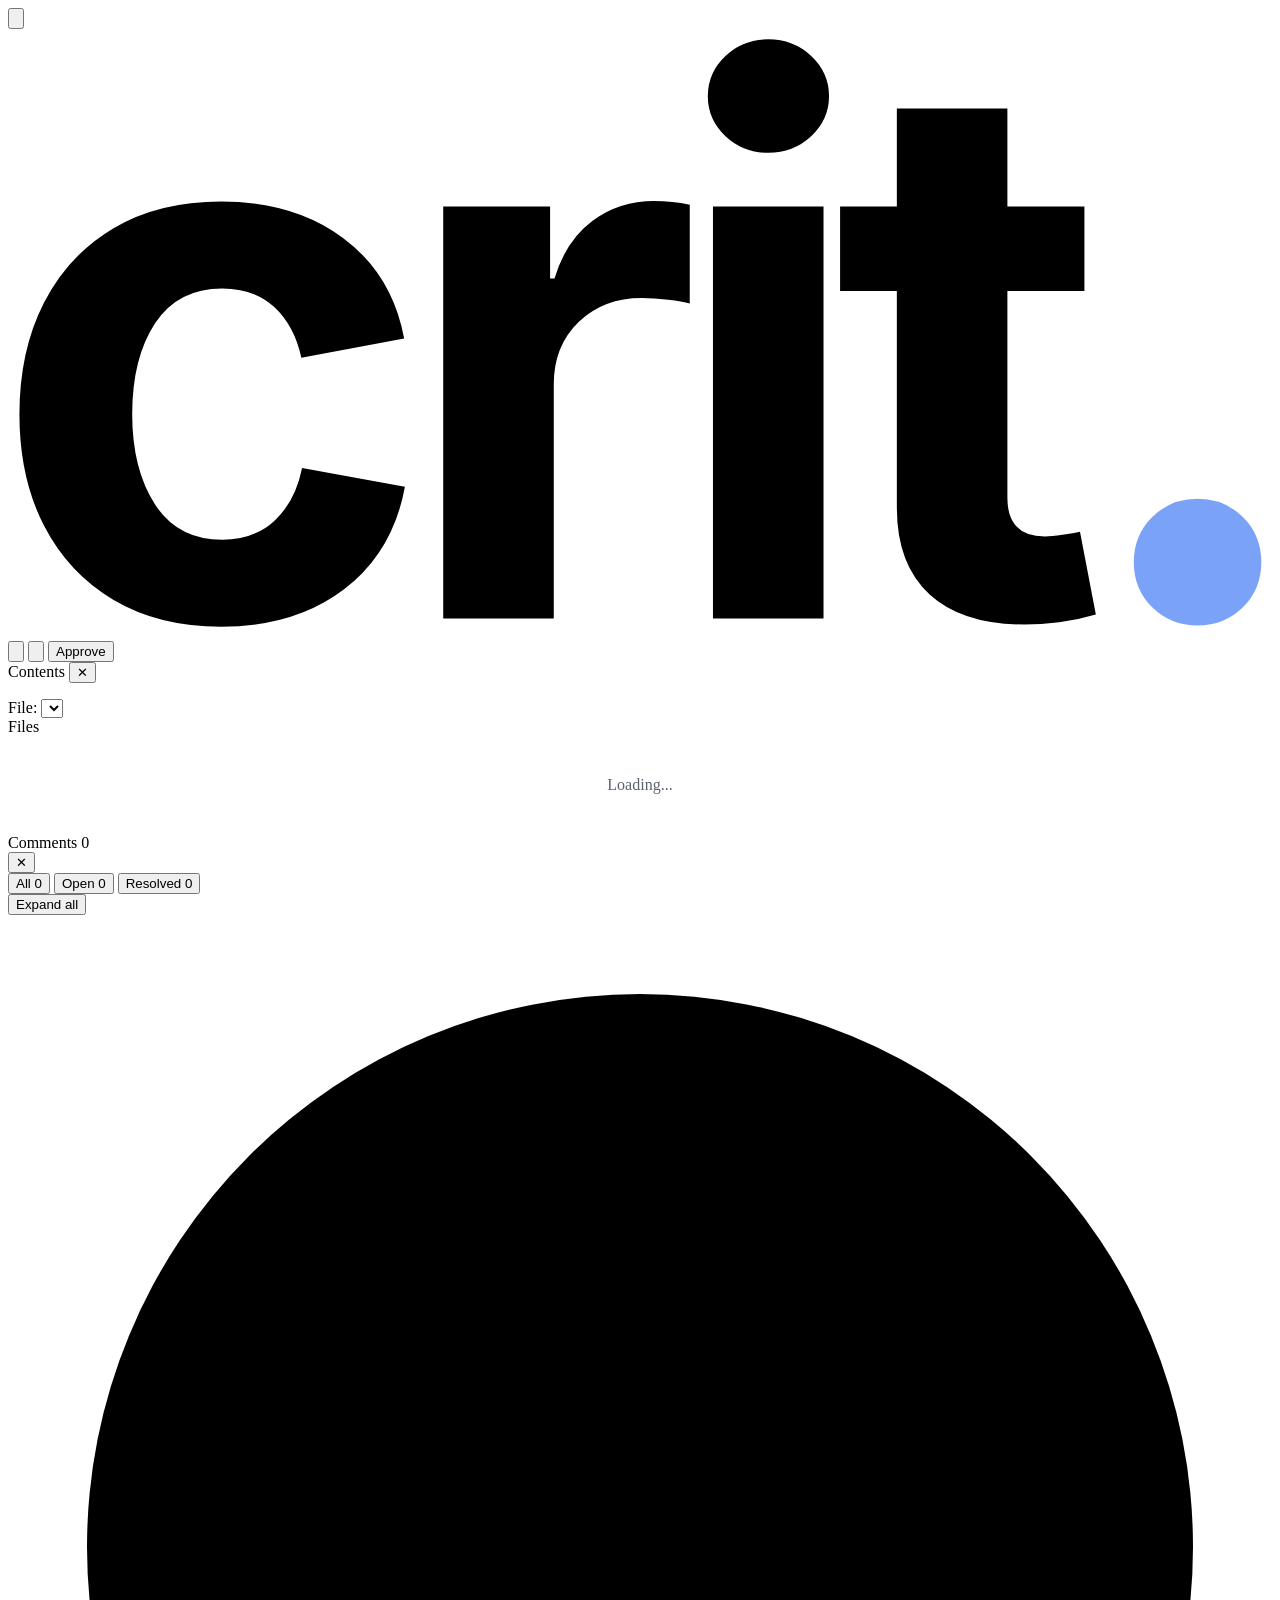
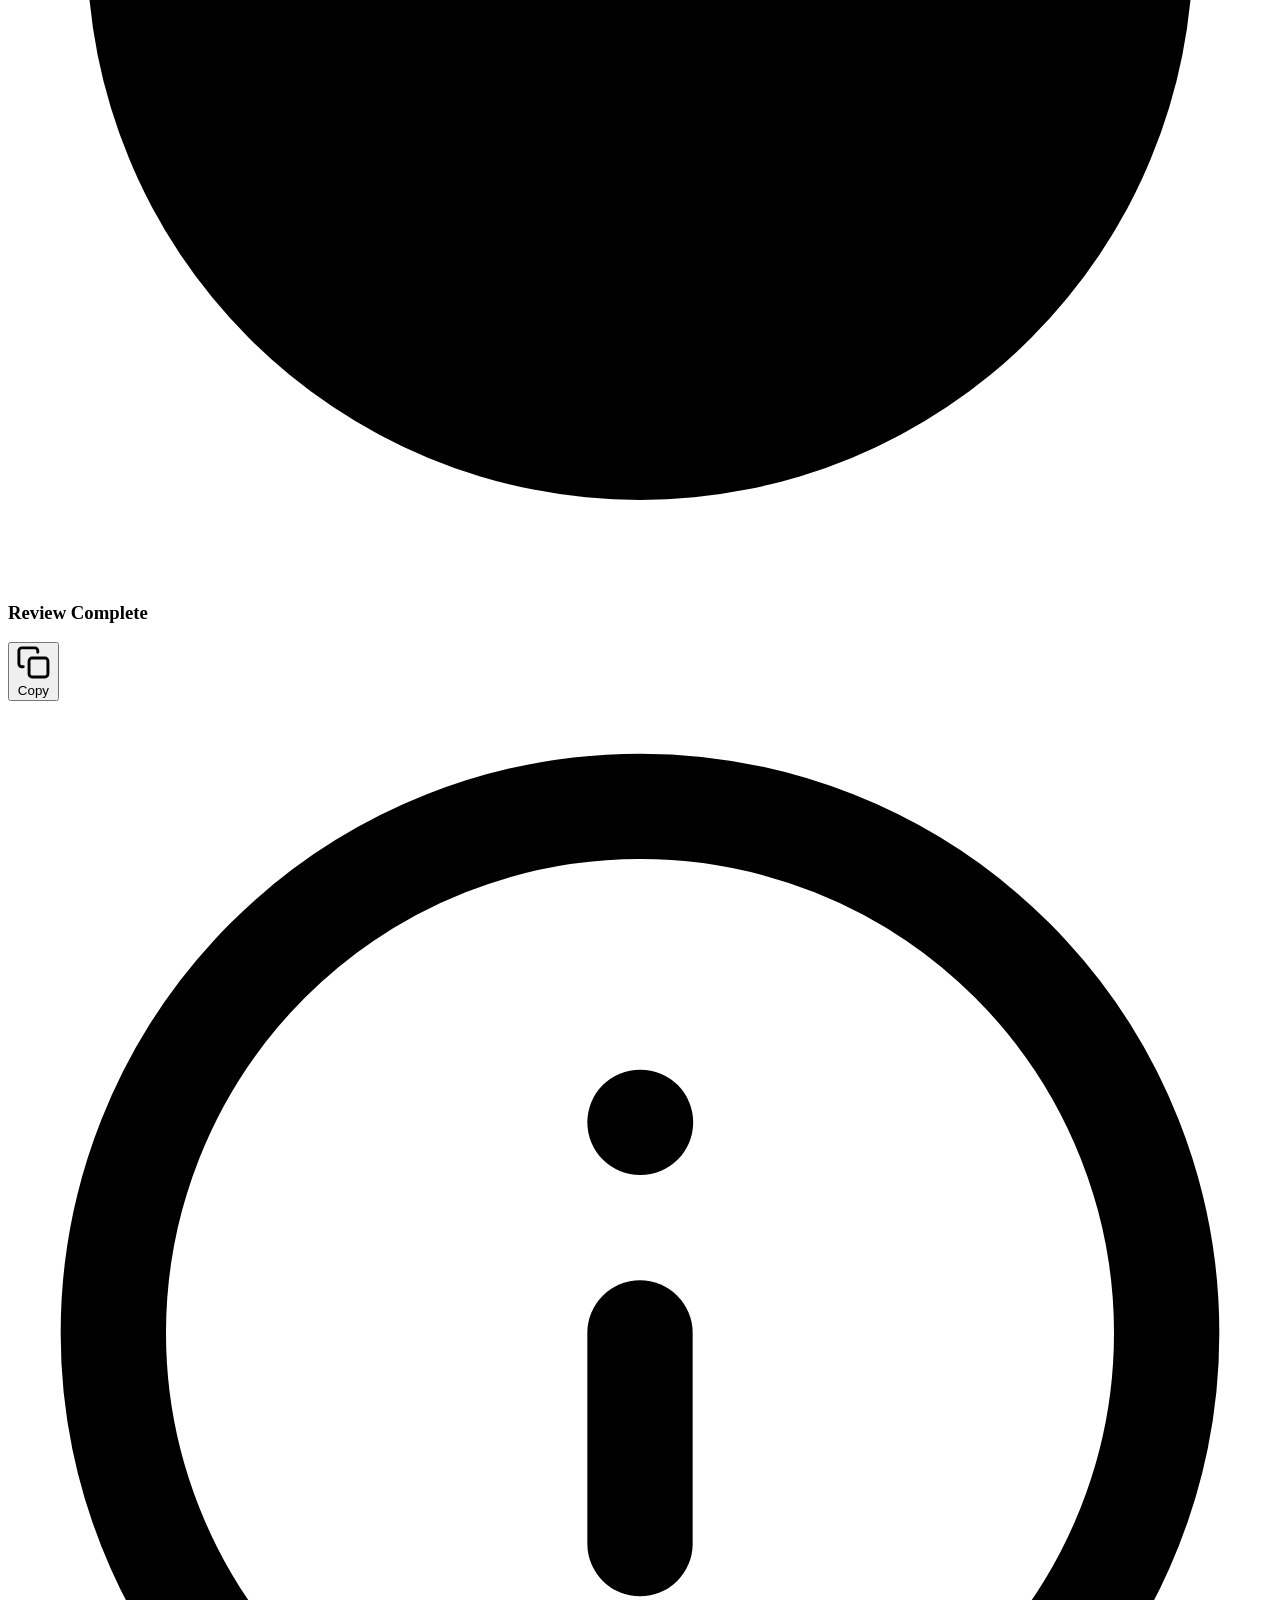
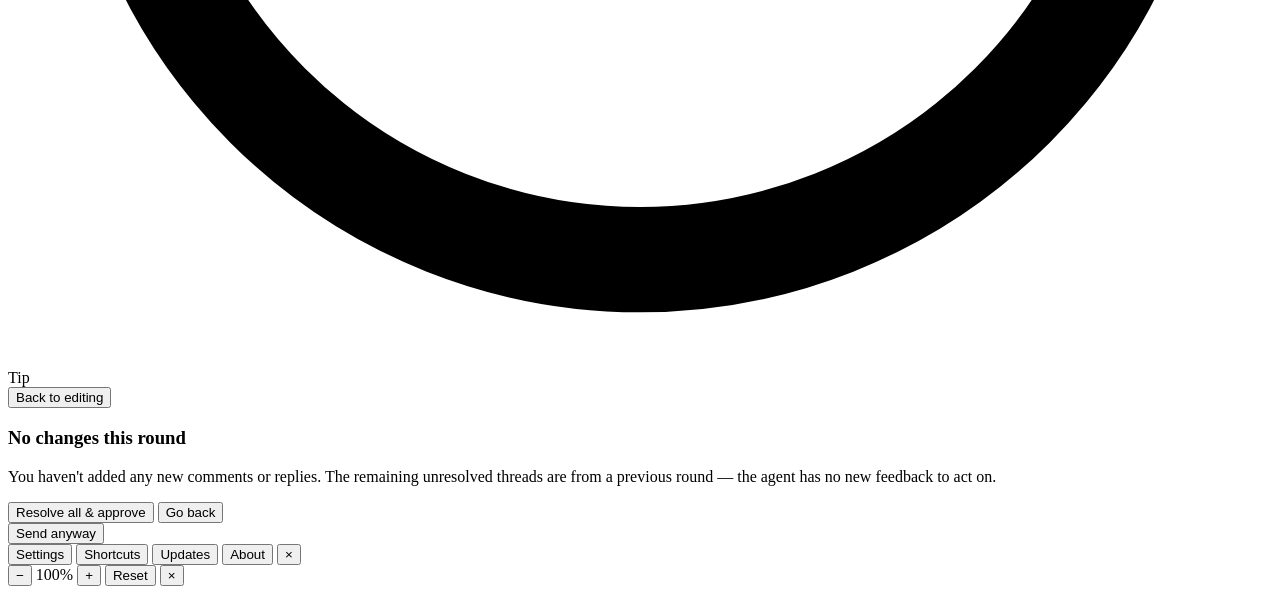
==== web/index.html @ cd0a7a1e "feat(web): herdr control center overlay on the review page A herdr session (review_type "herdr", doc" ====
<!DOCTYPE html>
<html lang="en">
<head>
<meta charset="UTF-8">
<meta name="viewport" content="width=device-width, initial-scale=1.0">
<title>Crit</title>
<link rel="icon" type="image/png" sizes="96x96" href="favicon-96x96.png">
<link rel="icon" type="image/svg+xml" href="favicon.svg">
<link rel="apple-touch-icon" sizes="180x180" href="apple-touch-icon.png">
<link rel="manifest" href="site.webmanifest">
<link rel="preconnect" href="https://fonts.googleapis.com">
<link rel="preconnect" href="https://fonts.gstatic.com" crossorigin>
<link href="https://fonts.googleapis.com/css2?family=Inter:wght@400;500;600;700&family=JetBrains+Mono:wght@400;500;600&display=swap" rel="stylesheet">
<link rel="stylesheet" href="theme.css">
<link rel="stylesheet" href="crit-palette.css">
<link rel="stylesheet" href="style.css">
<!-- Theme palette before first paint, in every mode (review, live, preview). -->
<script src="pierre/palettes.js"></script>
<script src="crit-theme-palette.js"></script>
<script>window.crit.themePalette.applySaved();</script>
</head>
<body>

<div class="header">
  <div class="header-left">
    <button class="ft-toggle" id="fileTreeToggle" title="Toggle sidebar (b)" aria-label="Toggle sidebar" aria-expanded="true">
      <svg viewBox="0 0 16 16" fill="none" stroke="currentColor" stroke-width="1.25" aria-hidden="true"><path class="ft-toggle-fill" d="M2.5 3.5h3v9h-3z" fill="currentColor" stroke="none"/><rect x="1.5" y="2.5" width="13" height="11" rx="1.5"/><path d="M5.5 2.5v11"/></svg>
    </button>
    <span class="header-title"><svg class="header-logo" viewBox="50 -1600 3430 1650" aria-label="crit"><g transform="scale(1,-1)"><path d="M628 -22Q459 -22 336.5 50.5Q214 123 147.5 252.5Q81 382 81 554Q81 727 147.5 857.0Q214 987 336.5 1059.5Q459 1132 628 1132Q827 1132 960.0 1032.5Q1093 933 1125 760L846 708Q827 795 772.5 845.5Q718 896 631 896Q511 896 449.0 801.5Q387 707 387 555Q387 405 449.0 309.5Q511 214 631 214Q718 214 774.0 266.5Q830 319 848 409L1127 358Q1095 181 962.0 79.5Q829 -22 628 -22Z" fill="currentColor"/><path d="M128 0V1118H418V923H430Q461 1026 533.5 1079.5Q606 1133 700 1133Q751 1133 797 1123V855Q777 861 738.5 865.5Q700 870 667 870Q563 870 495.5 805.0Q428 740 428 636V0Z" fill="currentColor" transform="translate(1103,0)"/><path d="M128 0V1118H428V0ZM278 1264Q210 1264 162.0 1309.0Q114 1354 114 1418Q114 1482 162.0 1527.0Q210 1572 278 1572Q346 1572 394.5 1527.0Q443 1482 443 1418Q443 1354 394.5 1309.0Q346 1264 278 1264Z" fill="currentColor" transform="translate(1835,0)"/><path d="M683 1118V889H474V327Q474 223 576 223Q593 223 623.5 227.5Q654 232 671 236L714 11Q664 -4 614.5 -10.0Q565 -16 520 -16Q352 -16 263.0 65.5Q174 147 174 301V889H20V1118H174V1384H474V1118Z" fill="currentColor" transform="translate(2288,0)"/><path d="M342 -19Q269 -19 219.0 30.5Q169 80 169 153Q169 226 219.0 275.5Q269 325 342 325Q415 325 465.0 275.5Q515 226 515 153Q515 80 465.0 30.5Q415 -19 342 -19Z" class="header-logo-dot" fill="#7aa2f7" transform="translate(2936,0)"/></g></svg></span>
    <button class="update-btn" id="updateBtn" style="display:none" title="Updates available" aria-label="Updates available">
      <svg viewBox="0 0 16 16" fill="none" stroke="currentColor" stroke-width="1.5" stroke-linecap="round" stroke-linejoin="round" aria-hidden="true"><path d="M8 2v8m0 0l-3-3m3 3l3-3"/><path d="M2.5 11v1.75c0 .69.56 1.25 1.25 1.25h8.5c.69 0 1.25-.56 1.25-1.25V11"/></svg>
      <span class="update-btn-label">Updates</span>
    </button>
    <div class="compare-rail" id="compareRail" role="group" aria-label="Diff target">
      <span class="base-branch-picker" id="baseBranchPicker" style="display:none">
        <button class="header-chip base-branch-btn" id="baseBranchBtn" title="Compare against" aria-haspopup="listbox" aria-expanded="false">
          <span class="compare-target-prefix">against</span>
          <span class="base-branch-label" id="baseBranchLabel"></span>
          <svg class="base-branch-chevron" width="10" height="10" viewBox="0 0 10 10" fill="none" stroke="currentColor" stroke-width="1.5"><path d="M2.5 3.75 5 6.25 7.5 3.75"/></svg>
        </button>
        <div class="base-branch-menu" id="baseBranchMenu">
          <input class="base-branch-search" id="baseBranchSearch" type="text" placeholder="Search refs or rev…" autocomplete="off" aria-label="Search compare targets or enter a revision" />
          <div class="compare-target-use-custom" id="compareTargetUseCustom" style="display:none"></div>
          <div class="compare-target-tabs" id="compareTargetTabs">
            <button type="button" class="compare-target-tab active" data-tab="refs">Refs</button>
            <button type="button" class="compare-target-tab" data-tab="commits">Commits</button>
          </div>
          <div class="base-branch-list" id="baseBranchList"></div>
        </div>
      </span>
      <svg class="compare-rail-arrow" id="baseBranchArrow" width="14" height="14" viewBox="0 0 16 16" fill="none" style="display:none" aria-hidden="true"><path d="M10 4L6 8l4 4" stroke="currentColor" stroke-width="1.5" stroke-linecap="round" stroke-linejoin="round"/></svg>
      <span class="header-chip header-context" id="branchContext" style="display:none">
        <span class="branch-icon">
          <svg width="14" height="14" viewBox="0 0 16 16" fill="currentColor"><path fill-rule="evenodd" d="M11.75 2.5a.75.75 0 1 0 0 1.5.75.75 0 0 0 0-1.5zm-2.25.75a2.25 2.25 0 1 1 3 2.122V6A2.5 2.5 0 0 1 10 8.5H6a1 1 0 0 0-1 1v1.128a2.251 2.251 0 1 1-1.5 0V5.372a2.25 2.25 0 1 1 1.5 0v1.836A2.492 2.492 0 0 1 6 7h4a1 1 0 0 0 1-1v-.628A2.25 2.25 0 0 1 9.5 3.25zM4.25 12a.75.75 0 1 0 0 1.5.75.75 0 0 0 0-1.5zM3.5 3.25a.75.75 0 1 1 1.5 0 .75.75 0 0 1-1.5 0z"/></svg>
        </span>
        <span id="branchName"></span>
      </span>
      <div class="stack-chip" id="stackChip" style="display:none">
        <button class="stack-chip-btn" id="stackChipBtn" type="button" aria-haspopup="menu" aria-expanded="false" aria-controls="stackPopover">
          <svg class="stack-chip-icon" viewBox="0 0 16 16" fill="currentColor" aria-hidden="true"><path d="M2 4h12v1.5H2zM2 7.25h12v1.5H2zM2 10.5h12V12H2z"/></svg>
          <span class="stack-chip-label" id="stackChipLabel">Stack</span>
          <span class="stack-chip-chevron" aria-hidden="true">&#x25BE;</span>
        </button>
        <button class="stack-chip-exit" id="stackChipExit" type="button" title="Exit to working tree" aria-label="Exit to working tree">&#x2715;</button>
        <div class="stack-popover" id="stackPopover" role="menu" aria-label="Stack navigation"></div>
      </div>
      <button class="resume-pr-pill" id="resumePrPill" type="button" style="display:none" aria-label="Resume previous range view"></button>
    </div>
    <span class="header-notify" id="headerNotify"></span>
  </div>
  <div class="header-right">
    <span class="viewed-count" id="viewedCount"></span>
    <button class="pr-toggle-btn" id="prToggle" style="display:none" title="Pull request overview" aria-label="Pull request overview">
      <svg class="pr-toggle-icon" viewBox="0 0 16 16" fill="currentColor" aria-hidden="true">
        <path d="M1.5 3.25a2.25 2.25 0 1 1 3 2.122v5.256a2.251 2.251 0 1 1-1.5 0V5.372A2.25 2.25 0 0 1 1.5 3.25Zm5.677-.177L9.573.677A.25.25 0 0 1 10 .854V2.5h1A2.5 2.5 0 0 1 13.5 5v5.628a2.251 2.251 0 1 1-1.5 0V5a1 1 0 0 0-1-1h-1v1.646a.25.25 0 0 1-.427.177L7.177 3.427a.25.25 0 0 1 0-.354ZM3.75 2.5a.75.75 0 1 0 0 1.5.75.75 0 0 0 0-1.5Zm0 9.5a.75.75 0 1 0 0 1.5.75.75 0 0 0 0-1.5Zm8.25.75a.75.75 0 1 0 1.5 0 .75.75 0 0 0-1.5 0Z"/>
      </svg>
      <span class="pr-toggle-number" id="prToggleNumber"></span>
    </button>
    <div class="comment-nav-group" id="commentNavGroup" style="display:none">
      <button class="comment-nav-btn" id="commentNavPrev" title="Previous comment ([)" aria-label="Previous comment">
        <svg viewBox="0 0 16 16" fill="none" stroke="currentColor" stroke-width="1.25" aria-hidden="true">
          <path d="M4 10l4-4 4 4" stroke-linecap="round" stroke-linejoin="round"/>
        </svg>
      </button>
      <button class="comment-count-btn" id="commentCount" title="Toggle comments panel" aria-label="Toggle comments panel">
        <svg class="comment-count-icon" viewBox="0 0 16 16" fill="none" stroke="currentColor" stroke-width="1.25" aria-hidden="true">
          <path d="M1 2.75C1 1.784 1.784 1 2.75 1h10.5c.966 0 1.75.784 1.75 1.75v7.5A1.75 1.75 0 0 1 13.25 12H9.06l-2.573 2.573A1.458 1.458 0 0 1 4 13.543V12H2.75A1.75 1.75 0 0 1 1 10.25Z" stroke-linejoin="round"/>
        </svg>
        <span class="comment-count-number" id="commentCountNumber"></span>
      </button>
      <button class="comment-nav-btn" id="commentNavNext" title="Next comment (])" aria-label="Next comment">
        <svg viewBox="0 0 16 16" fill="none" stroke="currentColor" stroke-width="1.25" aria-hidden="true">
          <path d="M4 6l4 4 4-4" stroke-linecap="round" stroke-linejoin="round"/>
        </svg>
      </button>
    </div>
    <div class="scope-toggle" id="scopeToggle" style="display:none">
      <button class="toggle-btn active" data-scope="all" title="All changes">All</button>
      <button class="toggle-btn" data-scope="branch" title="Committed changes">Branch</button>
      <button class="toggle-btn" data-scope="staged" title="Staged changes">Staged</button>
      <button class="toggle-btn" data-scope="unstaged" title="Unstaged changes">Unstaged</button>
    </div>
    <div class="scope-toggle crit-story-view-toggle" id="storyViewToggle" style="display:none">
      <button class="toggle-btn active" data-story-view="story" title="Show story view">Story</button>
      <button class="toggle-btn" data-story-view="diff" title="Show diff view">Diff</button>
    </div>
    <button class="btn btn-sm" id="diffToggle" style="display:none">Toggle Diff</button>
    <div class="diff-mode-toggle" id="diffModeToggle" style="display:none">
      <button class="toggle-btn active" data-mode="split" title="Split diff">Split</button>
      <button class="toggle-btn" data-mode="unified" title="Unified diff">Unified</button>
    </div>
    <button class="theme-toggle" id="settingsToggle" title="Settings" aria-label="Settings">
      <svg viewBox="0 0 16 16" fill="currentColor" aria-hidden="true"><path d="M8 0a8.2 8.2 0 0 1 .701.031C9.444.095 9.99.645 10.16 1.29l.288 1.107c.018.066.079.158.212.224.231.114.454.243.668.386.123.082.233.09.299.071l1.103-.303c.644-.176 1.392.021 1.82.63.27.385.506.792.704 1.218.315.675.111 1.422-.364 1.891l-.814.806c-.049.048-.098.147-.088.294.016.257.016.515 0 .772-.01.147.038.246.088.294l.814.806c.475.469.679 1.216.364 1.891a7.977 7.977 0 0 1-.704 1.217c-.428.61-1.176.807-1.82.63l-1.102-.302c-.067-.019-.177-.011-.3.071a5.909 5.909 0 0 1-.668.386c-.133.066-.194.158-.211.224l-.29 1.106c-.168.646-.715 1.196-1.458 1.26a8.006 8.006 0 0 1-1.402 0c-.743-.064-1.289-.614-1.458-1.26l-.289-1.106c-.018-.066-.079-.158-.212-.224a5.738 5.738 0 0 1-.668-.386c-.123-.082-.233-.09-.299-.071l-1.103.303c-.644.176-1.392-.021-1.82-.63a8.12 8.12 0 0 1-.704-1.218c-.315-.675-.111-1.422.363-1.891l.815-.806c.05-.048.098-.147.088-.294a6.214 6.214 0 0 1 0-.772c.01-.147-.038-.246-.088-.294l-.815-.806C.635 6.045.431 5.298.746 4.623a7.92 7.92 0 0 1 .704-1.217c.428-.61 1.176-.807 1.82-.63l1.102.302c.067.019.177.011.3-.071.214-.143.437-.272.668-.386.133-.066.194-.158.211-.224l.29-1.106C6.009.645 6.556.095 7.299.03 7.53.01 7.764 0 8 0Zm-.571 1.525c-.036.003-.108.036-.137.146l-.289 1.105c-.147.561-.549.967-.998 1.189-.173.086-.34.183-.5.29-.417.278-.97.423-1.529.27l-1.103-.303c-.109-.03-.175.016-.195.045-.22.312-.412.644-.573.99-.014.031-.021.11.059.19l.815.806c.411.406.562.957.53 1.456a4.709 4.709 0 0 0 0 .582c.032.499-.119 1.05-.53 1.456l-.815.806c-.081.08-.073.159-.059.19.162.346.353.677.573.989.02.03.085.076.195.046l1.102-.303c.56-.153 1.113-.008 1.53.27.161.107.328.204.501.29.447.222.85.629.997 1.189l.289 1.105c.029.109.101.143.137.146a6.6 6.6 0 0 0 1.142 0c.036-.003.108-.036.137-.146l.289-1.105c.147-.561.549-.967.998-1.189.173-.086.34-.183.5-.29.417-.278.97-.423 1.529-.27l1.103.303c.109.029.175-.016.195-.045.22-.313.411-.644.573-.99.014-.031.021-.11-.059-.19l-.815-.806c-.411-.406-.562-.957-.53-1.456a4.709 4.709 0 0 0 0-.582c-.032-.499.119-1.05.53-1.456l.815-.806c.081-.08.073-.159.059-.19a6.464 6.464 0 0 0-.573-.989c-.02-.03-.085-.076-.195-.046l-1.102.303c-.56.153-1.113.008-1.53-.27a4.44 4.44 0 0 0-.501-.29c-.447-.222-.85-.629-.997-1.189l-.289-1.105c-.029-.11-.101-.143-.137-.146a6.6 6.6 0 0 0-1.142 0ZM11 8a3 3 0 1 1-6 0 3 3 0 0 1 6 0ZM9.5 8a1.5 1.5 0 1 0-3.001.001A1.5 1.5 0 0 0 9.5 8Z"/></svg>
    </button>
    <button class="theme-toggle" id="tocToggle" title="Table of contents" aria-label="Table of contents">
      <svg viewBox="0 0 16 16" fill="none" stroke="currentColor" stroke-width="1.25" aria-hidden="true"><path d="M2.5 4h11M2.5 8h11M2.5 12h11" stroke-linecap="round"/></svg>
    </button>
    <button class="btn" id="shareBtn" style="display:none">Share</button>
    <button class="btn btn-primary" id="finishBtn">Approve</button>
  </div>
</div>

<div id="toc" class="toc toc-hidden">
  <div class="toc-header">
    <span>Contents</span>
    <button class="toc-close" title="Close table of contents" aria-label="Close table of contents">&#x2715;</button>
  </div>
  <ul class="toc-list"></ul>
</div>

<div class="toast-container" id="toastContainer"></div>
<div id="copyStatus" role="status" aria-live="polite" style="position:absolute;width:1px;height:1px;overflow:hidden;clip:rect(0,0,0,0);white-space:nowrap"></div>
<div class="bottom-toast-container" id="bottomToastContainer"></div>

<div class="mobile-file-picker-bar mobile-file-picker-hidden" id="mobileFilePickerBar" aria-label="File navigation">
  <label class="mobile-file-picker-label" for="mobileFilePicker">File:</label>
  <select class="mobile-file-picker-select" id="mobileFilePicker" aria-label="Select file to review"></select>
</div>

<div class="main-layout">
  <div class="file-tree-panel" id="fileTreePanel">
    <div class="tree-section--conversation" id="treeConversationSection"></div>
    <div class="file-tree-header">
      <span class="file-tree-title">Files</span>
      <span class="file-tree-stats" id="fileTreeStats"></span>
    </div>
    <div class="commit-picker" id="commitDropdown" style="display:none">
      <button class="commit-picker-btn" id="commitDropdownBtn">
        <span class="commit-picker-prefix">commits</span>
        <span class="commit-picker-label" id="commitDropdownLabel">All commits</span>
        <svg class="commit-picker-chevron" width="10" height="10" viewBox="0 0 10 10" fill="none" stroke="currentColor" stroke-width="1.5"><path d="M2.5 3.75 5 6.25 7.5 3.75"/></svg>
      </button>
      <div class="commit-picker-menu" id="commitDropdownMenu">
        <div class="commit-picker-hint">Click: from · Alt+click: through</div>
        <div class="commit-picker-item active" data-commit="" role="button" tabindex="0"><span class="commit-picker-item-check-spacer" aria-hidden="true"></span>All commits</div>
        <button type="button" class="commit-picker-clear-through" id="commitClearThrough" style="display:none">Clear through</button>
        <div class="commit-picker-separator"></div>
        <div class="commit-picker-list" id="commitDropdownList"></div>
      </div>
    </div>
    <div class="file-tree-body" id="fileTreeBody"></div>
  </div>
  <div class="sidebar-resize-handle" id="fileTreeResizer" role="separator" tabindex="0" aria-orientation="vertical" aria-label="Resize file tree" aria-valuenow="50" aria-valuemin="0" aria-valuemax="100"></div>
  <div class="main-content">
    <div id="reviewConversation" class="review-conversation" hidden></div>
    <div id="filesContainer">
      <div class="loading" style="padding: 40px; text-align: center; color: var(--crit-editor-fg-muted);">Loading...</div>
    </div>
    <!-- Story mode root: rail + paginated pane. Hidden (display:none) unless
         session.story is present; populated by app.js renderStory* functions. -->
    <div id="storyRoot" class="crit-story-root">
      <nav class="crit-story-rail" id="storyRail" aria-label="Story chapters"></nav>
      <div class="sidebar-resize-handle crit-story-rail-resizer" id="storyRailResizer" role="separator" tabindex="0" aria-orientation="vertical" aria-label="Resize story chapter list" aria-valuenow="50" aria-valuemin="0" aria-valuemax="100"></div>
      <div class="crit-story-rail-scrim" id="storyRailScrim"></div>
      <main class="crit-story-pane" id="storyPane">
        <div class="crit-story-pane__inner" id="storyPaneInner"></div>
      </main>
    </div>
  </div>
  <div class="sidebar-resize-handle" id="commentsPanelResizer" role="separator" tabindex="0" aria-orientation="vertical" aria-label="Resize comments panel" aria-valuenow="50" aria-valuemin="0" aria-valuemax="100"></div>
  <div class="comments-panel comments-panel-hidden" id="commentsPanel">
    <div class="comments-panel-header">
      <div class="comments-panel-header-row1">
        <div class="comments-panel-header-left">
          <span class="comments-panel-title">Comments</span>
          <span class="comments-panel-count-badge" id="commentsPanelCountBadge">0</span>
        </div>
        <div class="comments-panel-header-actions">
          <button class="comments-panel-close" title="Close comments panel" aria-label="Close comments panel">&#x2715;</button>
        </div>
      </div>
      <div class="comments-panel-header-row2">
        <div class="comments-filter-toggle" id="commentsFilterPill" role="radiogroup" aria-label="Filter comments">
          <button type="button" class="toggle-btn active" data-filter="all" role="radio" aria-checked="true" tabindex="0">All <span class="filter-count">0</span></button>
          <button type="button" class="toggle-btn" data-filter="open" role="radio" aria-checked="false" tabindex="-1">Open <span class="filter-count">0</span></button>
          <button type="button" class="toggle-btn" data-filter="resolved" role="radio" aria-checked="false" tabindex="-1">Resolved <span class="filter-count">0</span></button>
        </div>
        <button type="button" class="comments-panel-expand-all" id="commentsPanelExpandAll" aria-pressed="false">Expand all</button>
      </div>
    </div>
    <div class="comments-panel-body" id="commentsPanelBody" aria-live="polite" aria-label="Comments list"></div>
  </div>
  <div class="pr-panel pr-panel-hidden" id="prPanel" aria-label="Pull request overview">
    <div class="pr-panel-body" id="prPanelBody"></div>
  </div>
</div>

<div class="waiting-overlay" id="waitingOverlay" role="dialog" aria-modal="true" aria-labelledby="waitingHeading">
  <div class="waiting-dialog" id="waitingDialog">
    <!-- Header -->
    <div class="waiting-header">
      <div class="waiting-spinner" aria-hidden="true"><span class="dot"></span><span class="dot"></span><span class="dot"></span></div>
      <svg class="success-mark" viewBox="0 0 64 64" aria-hidden="true">
        <circle class="success-mark-ring" cx="32" cy="32" r="28"/>
        <path class="success-mark-check" d="M19 33 L28 42 L45 23"/>
      </svg>
      <h3 id="waitingHeading">Review Complete</h3>
      <p id="waitingMessage"></p>
      <div class="summary-receipt" id="summaryReceipt" style="display:none">
        <span class="summary-line" id="summaryLine"></span>
        <button class="summary-copy-btn" id="summaryCopyBtn" aria-label="Copy summary to clipboard">
          <svg class="icon-copy" viewBox="0 0 16 16" fill="none" stroke="currentColor" stroke-width="1.5" stroke-linecap="round" stroke-linejoin="round"><rect x="5" y="5" width="8" height="8" rx="1.5"/><path d="M11 5V3.5A1.5 1.5 0 009.5 2h-6A1.5 1.5 0 002 3.5v6A1.5 1.5 0 003.5 11H5"/></svg>
          <svg class="icon-check" viewBox="0 0 16 16" fill="none" stroke="currentColor" stroke-width="2" stroke-linecap="round" stroke-linejoin="round" style="display:none"><path d="M3 8.5L6.5 12L13 4"/></svg>
        </button>
      </div>
      <p class="waiting-edits" id="waitingEdits"></p>
    </div>

    <!-- Prompt copy row -->
    <div class="prompt-copy-row" id="promptCopyRow">
      <span class="prompt-preview" id="promptPreview"></span>
      <button class="prompt-copy-btn" id="waitingClipboard" aria-label="Copy prompt to clipboard">
        <svg viewBox="0 0 24 24" fill="none" stroke="currentColor" stroke-width="2" stroke-linecap="round" stroke-linejoin="round"><rect x="9" y="9" width="13" height="13" rx="2"/><path d="M5 15H4a2 2 0 0 1-2-2V4a2 2 0 0 1 2-2h9a2 2 0 0 1 2 2v1"/></svg>
        <span class="copy-label">Copy</span>
      </button>
    </div>
    <div class="prompt-full-text" id="waitingPrompt"></div>

    <!-- Divider -->
    <div class="waiting-divider" id="waitingDivider"></div>

    <!-- Tip -->
    <div class="tip-section" id="tipSection">
      <svg class="tip-icon" viewBox="0 0 24 24" fill="none" stroke="currentColor" stroke-width="2" stroke-linecap="round" stroke-linejoin="round"><circle cx="12" cy="12" r="10"/><line x1="12" y1="16" x2="12" y2="12"/><line x1="12" y1="8" x2="12.01" y2="8"/></svg>
      <div class="tip-content">
        <div class="tip-label">Tip</div>
        <div class="tip-text" id="tipText"></div>
      </div>
    </div>

    <!-- Footer -->
    <div class="waiting-footer">
      <button class="btn btn-sm" id="backToEditing">Back to editing</button>
    </div>
  </div>
</div>

<div class="confirm-overlay" id="noChangesOverlay" role="dialog" aria-modal="true" aria-labelledby="noChangesHeading">
  <div class="confirm-dialog">
    <h3 id="noChangesHeading">No changes this round</h3>
    <p>You haven't added any new comments or replies. The remaining unresolved threads are from a previous round — the agent has no new feedback to act on.</p>
    <div class="confirm-actions">
      <div class="confirm-actions-row">
        <button class="btn btn-primary" id="noChangesResolveAll">Resolve all &amp; approve</button>
        <button class="btn" id="noChangesGoBack">Go back</button>
      </div>
      <button class="confirm-send-anyway" id="noChangesSendAnyway">Send anyway</button>
    </div>
  </div>
</div>

<div class="settings-overlay" id="settingsOverlay" role="dialog" aria-modal="true" aria-label="Settings">
  <div class="settings-dialog">
    <div class="settings-tabs" role="tablist" aria-label="Settings sections">
      <button class="settings-tab active" data-tab="settings" role="tab" aria-selected="true" aria-controls="settingsPane" id="tab-settings">Settings</button>
      <button class="settings-tab" data-tab="shortcuts" role="tab" aria-selected="false" aria-controls="shortcutsPane" id="tab-shortcuts">Shortcuts</button>
      <button class="settings-tab" data-tab="updates" role="tab" aria-selected="false" aria-controls="updatesPane" id="tab-updates">Updates</button>
      <button class="settings-tab" data-tab="about" role="tab" aria-selected="false" aria-controls="aboutPane" id="tab-about">About</button>
      <button class="settings-tab-close" id="settingsClose" aria-label="Close">&times;</button>
    </div>
    <div class="settings-content">
      <div class="settings-pane active" data-pane="settings" id="settingsPane" role="tabpanel" aria-labelledby="tab-settings"></div>
      <div class="settings-pane" data-pane="shortcuts" id="shortcutsPane" role="tabpanel" aria-labelledby="tab-shortcuts"></div>
      <div class="settings-pane" data-pane="updates" id="updatesPane" role="tabpanel" aria-labelledby="tab-updates"></div>
      <div class="settings-pane" data-pane="about" id="aboutPane" role="tabpanel" aria-labelledby="tab-about"></div>
    </div>
  </div>
</div>

<div class="diagram-overlay" id="diagramOverlay" role="dialog" aria-modal="true" aria-label="Diagram fullscreen view">
  <div class="diagram-overlay-toolbar" role="toolbar" aria-label="Diagram view controls">
    <button class="btn btn-sm" id="diagramZoomOut" aria-label="Zoom out" title="Zoom out">&minus;</button>
    <span class="diagram-overlay-zoom" id="diagramZoomLabel" aria-live="polite">100%</span>
    <button class="btn btn-sm" id="diagramZoomIn" aria-label="Zoom in" title="Zoom in">+</button>
    <button class="btn btn-sm" id="diagramZoomReset" aria-label="Reset view" title="Reset view">Reset</button>
    <button class="btn btn-sm" id="diagramOverlayClose" aria-label="Close fullscreen view" title="Close (Esc)">&times;</button>
  </div>
  <div class="diagram-overlay-viewport" id="diagramOverlayViewport">
    <div class="diagram-overlay-canvas" id="diagramOverlayCanvas"></div>
  </div>
</div>

<script>
  (function () {
    // Path-based fork. The server serves this same index.html raw at /live,
    // so pathname is the most reliable trigger — survives reload, doesn't
    // depend on a query string being present.
    var isLive = window.location.pathname === '/live';
    var isPreview = window.location.pathname === '/preview';

    if (isLive || isPreview) {
      // Keep <body> intact and just mark <html> with a mode class. style-live.css
      // hides code-review-only chrome (file tree, main-content, comments-panel,
      // pr-panel, etc.) while keeping the header + settings overlay alive, so the
      // shared bootstrap (theme pill, settings dialog, shared helpers) keeps working.
      document.documentElement.classList.add('crit-mode-live');
      // Preview is a self-contained, shareable snapshot, so mark it distinctly:
      // style-live.css un-hides the Share button for preview (design/live keeps
      // it hidden — there's a running app behind it, nothing to publish).
      if (isPreview) document.documentElement.classList.add('crit-mode-preview');

      // Pull in shared helpers + live-mode CSS, then the controller.
      var sh = document.createElement('script'); sh.src = 'crit-shared.js';
      document.head.appendChild(sh);

      var cr = document.createElement('script'); cr.src = 'crit-renderer.js';
      document.head.appendChild(cr);

      var dr = document.createElement('script'); dr.src = 'crit-draft.js';
      document.head.appendChild(dr);

      var ctpl = document.createElement('script'); ctpl.src = 'crit-comment-templates.js';
      document.head.appendChild(ctpl);

      var sse = document.createElement('script'); sse.src = 'crit-sse.js';
      document.head.appendChild(sse);

      var cf = document.createElement('script'); cf.src = 'crit-comment-form.js';
      document.head.appendChild(cf);

      var ru = document.createElement('script'); ru.src = 'live-route-utils.js';
      document.head.appendChild(ru);

      // markdown-it powers comment-body rendering inside the shared
      // buildCommentCard. Loaded for /live too so live rows reach parity
      // with code-review's renderer. DOMPurify + comment-html sanitize the
      // html:true output before innerHTML assignment.
      var mi = document.createElement('script'); mi.src = 'markdown-it.min.js'; mi.async = false;
      document.head.appendChild(mi);
      var dp = document.createElement('script'); dp.src = 'dompurify.min.js'; dp.async = false;
      document.head.appendChild(dp);
      var chm = document.createElement('script'); chm.src = 'comment-html.js'; chm.async = false;
      document.head.appendChild(chm);

      var l = document.createElement('link');
      l.rel = 'stylesheet';
      l.href = 'style-live.css';
      document.head.appendChild(l);

      // Sub-modules loaded in parallel; live-mode.js (loaded last) requires
      // their window.crit.* / window.crit.live.* namespaces to be present.
      var liveDeps = [
        'crit-icons.js',
        'crit-comment-card-helpers.js',
        'crit-comment-card.js',
        'crit-shortcuts.js',
        'crit-settings-panes.js',
        'crit-settings-overlay.js',
        'crit-share.js',
        'agent-protocol.js',
        'live-mode.dispatch.js',
        'live-mode.inflight.js',
        'live-mode.toggle.js',
        'live-mode.composer.js',
        'live-mode.menu.js',
        'live-mode.shortcut.js',
        'live-mode.queue.js',
        'live-mode.origin.js',
        'live-mode.connection.js',
        'live-mode.size.js',
        'live-mode.row.js',
        'live-mode.panel.js',
        'live-mode.panel-render.js',
        'live-mode.sse.js',
        'crit-tab-ready.js',
        'live-mode.comments-loader.js',
        'live-mode.redirect-notice.js',
        'live-mode-pin-filter.js',
        'live-mode-resolution-gate.js',
        'live-mode-pin-state.js',
        'live-mode-thread-scroll.js',
        'live-mode-reanchor-click.js',
        'live-mode-reanchor-put.js',
        'live-mode-deeplink.js',
        'live-mode-round-resolve.js',
        'live-mode-round-tooltip.js',
        'live-mode.menu-controller.js',
      ];
      // async=false on dynamically-inserted scripts preserves DOM order for
      // execution while still loading in parallel. Without this, a module
      // like live-mode.dispatch.js may execute before agent-protocol.js
      // has parsed, leaving window.crit.agentProtocol undefined and crashing
      // boot with "Cannot read properties of undefined (reading 'A2C')".
      var depTags = liveDeps.map(function (p) {
        var t = document.createElement('script');
        t.src = p;
        t.async = false;
        document.head.appendChild(t);
        return t;
      });

      // Defer live-mode.js until all deps have parsed. Promise.all over a
      // settled-on-either-load-or-error promise per tag means adding a new
      // module to liveDeps automatically participates in the gate — no
      // hand-counted totalNeeded to keep in sync. Errors don't hang boot;
      // they surface a banner and log a console error with the failed src
      // so the user can see which module failed.
      function trackTag(tag, optional) {
        return new Promise(function (resolve) {
          tag.addEventListener('load', function () { resolve({ ok: true, src: tag.src }); });
          tag.addEventListener('error', function () {
            // markdown-it is optional — booting without it degrades comment
            // rendering but doesn't crash the app. Treat as resolved for the
            // boot gate; render path falls back to plain text.
            if (!optional) {
              try { console.error('[crit] live-mode dep failed to load:', tag.src); } catch (_) {}
            }
            resolve({ ok: false, src: tag.src, optional: !!optional });
          });
        });
      }
      var bootGate = [trackTag(sh), trackTag(cr), trackTag(dr), trackTag(ctpl), trackTag(sse), trackTag(cf), trackTag(ru), trackTag(mi, true), trackTag(dp), trackTag(chm)]
        .concat(depTags.map(function (t) { return trackTag(t); }));
      Promise.all(bootGate).then(function (results) {
        var failed = results.filter(function (r) { return !r.ok && !r.optional; });
        if (failed.length) {
          var box = document.createElement('div');
          box.style.cssText = 'position:fixed;inset:24px;background:var(--crit-bg-card,#1a1d24);color:var(--crit-red,#f7768e);border:1px dashed var(--crit-red,#f7768e);border-radius:6px;padding:16px;font-family:var(--crit-font-mono,monospace);font-size:13px;z-index:2147483647;white-space:pre-wrap';
          box.textContent = 'Live mode failed to load:\n' + failed.map(function (r) { return '  • ' + r.src; }).join('\n');
          document.body.appendChild(box);
          return;
        }
        if (window.crit && window.crit.shared) window.crit.shared.applyThemeFromCookie();
        var s = document.createElement('script');
        s.src = 'live-mode.js';
        document.body.appendChild(s);
      });
    } else {
      // Code-review chrome — load existing vendor + app.js.
      // async=false on dynamically-inserted scripts preserves DOM order for
      // execution while still loading in parallel. Without this, app.js may
      // execute before crit-shared.js parses, producing
      // "Cannot read properties of undefined (reading 'installSidebarResize')"
      // (and similar for other window.crit.shared.* helpers).
      var v1 = document.createElement('script'); v1.src = 'markdown-it.min.js'; v1.async = false; document.body.appendChild(v1);
      var dp = document.createElement('script'); dp.src = 'dompurify.min.js'; dp.async = false; document.body.appendChild(dp);
      var chm = document.createElement('script'); chm.src = 'comment-html.js'; chm.async = false; document.body.appendChild(chm);
      var v4 = document.createElement('script'); v4.src = 'diff-match-patch.min.js'; v4.async = false; document.body.appendChild(v4);
      // Shared helpers (escapeHTML, fetchJSON, installSidebarResize, theme cookie, etc.)
      // used by app.js. Must load before app.js.
      var sh = document.createElement('script'); sh.src = 'crit-shared.js'; sh.async = false; document.body.appendChild(sh);
      var cr = document.createElement('script'); cr.src = 'crit-renderer.js'; cr.async = false; document.body.appendChild(cr);
      var dr = document.createElement('script'); dr.src = 'crit-draft.js'; dr.async = false; document.body.appendChild(dr);
      var ctpl = document.createElement('script'); ctpl.src = 'crit-comment-templates.js'; ctpl.async = false; document.body.appendChild(ctpl);
      var sse = document.createElement('script'); sse.src = 'crit-sse.js'; sse.async = false; document.body.appendChild(sse);
      var cf = document.createElement('script'); cf.src = 'crit-comment-form.js'; cf.async = false; document.body.appendChild(cf);
      // Pure rendering helpers shared with live-mode rows. Must load before app.js.
      var ch = document.createElement('script'); ch.src = 'crit-comment-card-helpers.js'; ch.async = false; document.body.appendChild(ch);
      // Shared comment-card renderer (used by app.js and live-mode). Must load before app.js.
      var cc = document.createElement('script'); cc.src = 'crit-comment-card.js'; cc.async = false; document.body.appendChild(cc);
      // Shared shortcut registry, persistence, and key normalization.
      var ks = document.createElement('script'); ks.src = 'crit-shortcuts.js'; ks.async = false; document.body.appendChild(ks);
      // Shared settings-overlay panes (Shortcuts + About). Must load before app.js.
      var sp = document.createElement('script'); sp.src = 'crit-settings-panes.js'; sp.async = false; document.body.appendChild(sp);
      // Optional boost for low-contrast syntax colours (window.crit.themeBoost).
      var tb = document.createElement('script'); tb.src = 'crit-theme-boost.js'; tb.async = false; document.body.appendChild(tb);
      // Shared settings-overlay shell (open/close/Esc/focus-trap/tab nav). Must load before app.js.
      var so = document.createElement('script'); so.src = 'crit-settings-overlay.js'; so.async = false; document.body.appendChild(so);
      // Shiki highlighting for fenced code (comments, documents), then line-block
      // building (buildLineBlocks). Both must load before app.js.
      var chl = document.createElement('script'); chl.src = 'crit-code-highlight.js'; chl.async = false; document.body.appendChild(chl);
      // Pluggable renderers (registry, fullscreen overlay, built-in mermaid).
      // Must load before crit-line-blocks.js and app.js.
      var rg = document.createElement('script'); rg.src = 'crit-renderers.js'; rg.async = false; document.body.appendChild(rg);
      var dov = document.createElement('script'); dov.src = 'crit-diagram-overlay.js'; dov.async = false; document.body.appendChild(dov);
      var rm = document.createElement('script'); rm.src = 'crit-renderer-mermaid.js'; rm.async = false; document.body.appendChild(rm);
      var lb = document.createElement('script'); lb.src = 'crit-line-blocks.js'; lb.async = false; document.body.appendChild(lb);
      // Word-level diff computation (pure functions). Must load before app.js.
      var df = document.createElement('script'); df.src = 'crit-diff-renderer.js'; df.async = false; document.body.appendChild(df);
      // SVG icon constants used by app.js. Must load before app.js.
      var ic = document.createElement('script'); ic.src = 'crit-icons.js'; ic.async = false; document.body.appendChild(ic);
      // Shared Share flow (window.crit.share). Must load before app.js.
      var shr = document.createElement('script'); shr.src = 'crit-share.js'; shr.async = false; document.body.appendChild(shr);
      // Glob matcher for auto-viewed-patterns (window.crit.globMatch). Must load before app.js.
      var gm = document.createElement('script'); gm.src = 'crit-glob-match.js'; gm.async = false; document.body.appendChild(gm);
      // herdr control center (review_type "herdr"): pure model, then pane
      // decorations (window.crit.herdrModel / window.crit.herdr). Must load before app.js.
      var hm = document.createElement('script'); hm.src = 'herdr-mode.model.js'; hm.async = false; document.body.appendChild(hm);
      var hd = document.createElement('script'); hd.src = 'herdr-mode.js'; hd.async = false; document.body.appendChild(hd);
      // Tab title badge when a round becomes ready while the tab is hidden.
      var tr = document.createElement('script'); tr.src = 'crit-tab-ready.js'; tr.async = false; document.body.appendChild(tr);
      // @pierre/diffs (window.PierreDiffs) — split ESM bundle; module scripts
      // don't join the async=false ordering above, so app.js awaits this
      // promise before its first render. Resolves null if it fails to load.
      window.critPierreReady = new Promise(function(resolve) {
        var pm = document.createElement('script'); pm.type = 'module'; pm.src = 'pierre/pierre-diffs.js';
        pm.onload = function() { resolve(window.PierreDiffs || null); };
        pm.onerror = function() { resolve(null); };
        document.body.appendChild(pm);
      });
      var pa = document.createElement('script'); pa.src = 'crit-pierre-adapter.js'; pa.async = false; document.body.appendChild(pa);
      var pv = document.createElement('script'); pv.src = 'crit-pierre-view.js'; pv.async = false; document.body.appendChild(pv);
      var pr = document.createElement('script'); pr.src = 'crit-pierre-runtime.js'; pr.async = false; document.body.appendChild(pr);
      var pd = document.createElement('script'); pd.src = 'crit-pierre-dom.js'; pd.async = false; document.body.appendChild(pd);
      var a = document.createElement('script'); a.src = 'app.js'; a.async = false; document.body.appendChild(a);
    }
  })();
</script>
</body>
</html>
---- web/theme.css ----
/* ===== Theme Variables =====
   Migrated to crit design system tokens (v2).
   Brand tokens (--crit-*) for header/chrome/CTAs.
   Editor tokens (--crit-editor-*) for the review content area.
   Each theme defines the full set of CSS custom properties.
   Review and live-mode palettes are derived from Shiki via scripts/crit-theme-palette.mjs
   and mapped to these semantic tokens by crit-palette.css. Component class
   names, geometry and typography are independent of palette selection.
   These four blocks provide dark/light fallbacks before a palette is applied.
*/

/* ===== Default (dark) =====
   These :root values are the fallback when prefers-color-scheme is unsupported. */
:root {
  /* ---- Brand surfaces (header, chrome, CTAs) ---- */
  --crit-bg-page:     #0e0f13;
  --crit-bg-card:     #171922;
  --crit-bg-elevated: #242835;

  /* ---- Brand foreground ---- */
  --crit-fg-primary:   #e8ebf5;
  /* Logo: fixed per mode, not per code theme (crit-web brand blue). */
  --crit-logo-fg:      #e8ebf5;
  --crit-logo-dot:     #7aa2f7;
  --crit-fg-secondary: #9ba3bf;
  --crit-fg-muted:     #646c85;
  --crit-fg-on-brand:  #ffffff;

  /* ---- Brand colors ---- */
  --crit-brand:         #85aaf8;
  --crit-brand-hover:   #94bcfb;
  --crit-brand-subtle:  rgba(133, 170, 248, 0.10);
  --crit-brand-bg:      rgba(133, 170, 248, 0.15);
  --crit-line-focus-bg: rgba(133, 170, 248, 0.10);
  --crit-brand-cta:       #406fcc;
  --crit-brand-cta-hover: #4574cc;

  /* ---- Header pill tokens (neutral chip palette) ---- */
  --crit-pill-bg:        #21262d;
  --crit-pill-bg-hover:  #2a3038;
  --crit-pill-fg:        #c9d1d9;
  --crit-pill-fg-muted:  #8b949e;
  --crit-pill-border:    #30363d;
  /* ---- Segmented controls (scope / diff / viewport / mode) ----
     Soft segment geometry. Dark active fg is editor periwinkle (not brand)
     so 10px file-header pills clear WCAG AA (≥4.5:1) on washed active bg. */
  --crit-seg-track:      color-mix(in srgb, var(--crit-brand) 8%, rgba(255, 255, 255, 0.03));
  --crit-seg-active:     var(--crit-brand-subtle);
  --crit-seg-active-fg:  var(--crit-editor-fg);
  --crit-rail-fg:        #7d8590;
  --crit-rail-arrow:     #6e7681;

  /* ---- Editor surfaces (Tokyo Night) ---- */
  --crit-editor-bg:          #1a1b26;
  --crit-editor-bg-card:     #16171f;
  --crit-editor-bg-elevated: #262940;
  --crit-editor-bg-hover:    #2d3150;
  --crit-editor-code-bg:     #1e2030;
  --crit-editor-comment-bg:  #1a1f36;

  /* ---- Editor foreground ---- */
  --crit-editor-fg:           #c0caf5;
  --crit-editor-fg-secondary: #a9b1d6;
  --crit-editor-fg-muted:     #9aa1c8;

  /* ---- Editor scrollbar ---- */
  --crit-editor-scrollbar-bg:    #1a1b26;
  --crit-editor-scrollbar-thumb: #3b4261;

  /* ---- Semantic colors ---- */
  --crit-green:  #56d364;
  --crit-red:    #f7768e;
  --crit-orange: #ff9e64;
  --crit-yellow: #e0af68;
  --crit-purple: #a371f7;
  /* Visual line mode cursor accent. Distinct from --crit-orange (modified
     line indicator) and --crit-yellow (warning / modified badges). */
  --crit-visual-accent: #e0af68;

  /* ---- Borders ---- */
  --crit-border:         #232632;
  --crit-border-strong:  #2f3342;
  --crit-border-comment: #3d59a1;

  /* ---- Radii ---- */
  --crit-r-sm: 4px;
  --crit-r-md: 6px;
  --crit-r-lg: 8px;
  --crit-r-xl: 12px;

  /* ---- Shadow ---- */
  --crit-shadow: 0 2px 8px rgba(0,0,0,0.3);

  /* ---- Motion ---- */
  --crit-dur-fast:   120ms;
  --crit-dur-base:   180ms;
  --crit-dur-slow:   280ms;
  --crit-ease:       cubic-bezier(0.2, 0.6, 0.2, 1);
  --crit-ease-in:    cubic-bezier(0.4, 0, 1, 1);
  --crit-ease-out:   cubic-bezier(0, 0, 0.2, 1);

  /* ---- Focus ring ---- */
  --crit-focus: 0 0 0 2px var(--crit-bg-page), 0 0 0 4px var(--crit-brand);

  /* ---- Fonts ---- */
  --crit-font-body: 'Inter', -apple-system, BlinkMacSystemFont, 'Segoe UI', Roboto, sans-serif;
  --crit-font-mono: 'JetBrains Mono', 'Fira Code', 'SF Mono', 'Cascadia Code', 'Consolas', monospace;
  --crit-font-code: var(--crit-font-mono);

  /* ---- Icons (SVG masks) ---- */
  --crit-icon-github: url("data:image/svg+xml,%3Csvg xmlns='http://www.w3.org/2000/svg' viewBox='0 0 16 16' fill='currentColor'%3E%3Cpath d='M8 0C3.58 0 0 3.58 0 8c0 3.54 2.29 6.53 5.47 7.59.4.07.55-.17.55-.38 0-.19-.01-.82-.01-1.49-2.01.37-2.53-.49-2.69-.94-.09-.23-.48-.94-.82-1.13-.28-.15-.68-.52-.01-.53.63-.01 1.08.58 1.23.82.72 1.21 1.87.87 2.33.66.07-.52.28-.87.51-1.07-1.78-.2-3.64-.89-3.64-3.95 0-.87.31-1.59.82-2.15-.08-.2-.36-1.02.08-2.12 0 0 .67-.21 2.2.82.64-.18 1.32-.27 2-.27.68 0 1.36.09 2 .27 1.53-1.04 2.2-.82 2.2-.82.44 1.1.16 1.92.08 2.12.51.56.82 1.27.82 2.15 0 3.07-1.87 3.75-3.65 3.95.29.25.54.73.54 1.48 0 1.07-.01 1.93-.01 2.2 0 .21.15.46.55.38A8.012 8.012 0 0016 8c0-4.42-3.58-8-8-8z'/%3E%3C/svg%3E");

  /* ---- Editor-specific: diff highlights ---- */
  --crit-diff-add-bg:       rgba(86, 211, 100, 0.08);
  --crit-diff-add-line-bg:  rgba(86, 211, 100, 0.18);
  --crit-diff-del-bg:       rgba(247, 118, 142, 0.06);
  --crit-diff-del-line-bg:  rgba(247, 118, 142, 0.14);
  --crit-diff-word-add-bg:  rgba(63, 185, 80, 0.18);
  --crit-diff-word-del-bg:  rgba(248, 81, 73, 0.18);

  /* ---- Editor-specific: comment range ---- */
  --crit-comment-range-bg: rgba(210, 153, 34, 0.13);

  /* ---- Editor-specific: table ---- */
  --crit-table-stripe: rgba(133, 170, 248, 0.04);

  /* ---- Editor-specific: blockquote ---- */
  --crit-blockquote-border: #3d59a1;
  --crit-blockquote-bg:     rgba(61, 89, 161, 0.08);

  /* ---- Badge backgrounds ---- */
  --crit-badge-resolved-bg:  rgba(86, 211, 100, 0.12);
  --crit-badge-modified-bg:  rgba(224, 175, 104, 0.12);
  --crit-badge-deleted-bg:   rgba(247, 118, 142, 0.10);
  --crit-badge-removed-bg:   rgba(169, 177, 214, 0.12);
  --crit-badge-removed-color: var(--crit-editor-fg-secondary);
  --crit-badge-removed-border: color-mix(in srgb, var(--crit-editor-fg-secondary) 20%, transparent);
  /* herdr control center: dim ghost text, agent dialog card accent, needs-you dot */
  --crit-herdr-ghost-fg:        #7d8599;
  --crit-herdr-dialog-accent:   #e0af68;
  --crit-herdr-needs-you:       #ff9e64;
  --crit-live-badge-bg:      rgba(52, 211, 153, 0.1);

  /* ---- Yellow states ---- */
  --crit-yellow-subtle: rgba(224, 175, 104, 0.08);
  --crit-yellow-bg:     rgba(224, 175, 104, 0.14);
  --crit-yellow-border: rgba(224, 175, 104, 0.2);

  /* ---- Drifted comment ---- */
  --crit-drift-badge-fg:     #f0a030;
  --crit-drift-badge-bg:     rgba(240, 160, 48, 0.14);
  --crit-drift-badge-border: rgba(240, 160, 48, 0.30);

  --crit-drift-card-border:  rgba(240, 160, 48, 0.25);

  /* ---- Green subtle ---- */
  --crit-green-subtle: rgba(86, 211, 100, 0.10);

  /* ---- Finish/disconnected state ---- */
  --crit-finish-pill-bg:     rgba(86, 211, 100, 0.10);
  --crit-finish-pill-border: rgba(86, 211, 100, 0.20);
  --crit-finish-pill-fg:     #56d364;
  --crit-finish-body-fg:     #9ba3bf;

  /* ---- UI states ---- */
  --crit-overlay-bg:       rgba(0,0,0,0.5);
  --crit-btn-danger-hover-bg:  rgba(247, 118, 142, 0.1);
  --crit-toast-error-bg:       rgba(247, 118, 142, 0.14);
  --crit-toast-ghost-hover-bg: rgba(255,255,255,0.06);
  --crit-btn-success-border:   rgba(86, 211, 100, 0.35);
  --crit-btn-success-hover-bg: rgba(86, 211, 100, 0.08);
  --crit-share-confirm-bg:     rgba(247, 118, 142, 0.08);
  --crit-share-confirm-border: rgba(247, 118, 142, 0.15);
  --crit-change-flash-bg:      rgba(255, 158, 100, 0.15);
  --crit-resolve-hover-bg:     rgba(86, 211, 100, 0.1);
  --crit-quote-highlight-bg:     rgba(250, 200, 60, 0.12);
  --crit-quote-highlight-border: rgba(250, 200, 60, 0.4);
  --crit-qr-bg: #fff;

  /* ---- Comment reference chip ---- */
  --crit-comment-ref-color:       #85aaf8;
  --crit-comment-ref-color-hover: #94bcfb;
  --crit-comment-ref-underline:   rgba(133, 170, 248, 0.35);
  --crit-comment-ref-flash-bg:    rgba(187, 128, 9, 0.35);
  --crit-comment-ref-flash-ring:  rgba(187, 128, 9, 0.85);

  --author-0-bg: rgba(110,160,230,0.15);
  --author-0-border: rgba(110,160,230,0.35);
  --author-0-fg: #7ab0f0;
  --author-1-bg: rgba(225,95,95,0.15);
  --author-1-border: rgba(225,95,95,0.35);
  --author-1-fg: #e87070;
  --author-2-bg: rgba(90,190,115,0.15);
  --author-2-border: rgba(90,190,115,0.35);
  --author-2-fg: #6cc880;
  --author-3-bg: rgba(215,175,70,0.15);
  --author-3-border: rgba(215,175,70,0.35);
  --author-3-fg: #d9b458;
  --author-4-bg: rgba(165,105,220,0.15);
  --author-4-border: rgba(165,105,220,0.35);
  --author-4-fg: #b580e0;
  --author-5-bg: rgba(85,200,200,0.15);
  --author-5-border: rgba(85,200,200,0.35);
  --author-5-fg: #60d0d0;

  /* ---- Live-mode chrome (R2: only iframe pane tokens; markers in Phase D) ---- */
  --crit-live-iframe-frame: #2f3342;
  --crit-live-iframe-bg:    #0e0f13;

  /* ---- Phase C: composer, ancestor menu, mode toggle ---- */
  --crit-live-composer-border:       #2f3342;
  --crit-live-composer-error-fg:     #f85149;
  --crit-live-ancestor-menu-bg:      #1a1c23;
  --crit-live-ancestor-menu-fg:      #e6e8ed;
  --crit-live-ancestor-menu-hover-bg:#2f3342;

  /* ---- Phase D: markers + drifted tray + re-anchor ---- */
  --crit-live-marker-bg:             #3b82f6;
  --crit-live-marker-fg:             #ffffff;
  --crit-live-marker-border:         rgba(255,255,255,0.18);
  --crit-live-marker-shadow:         0 1px 3px rgba(0,0,0,0.5);
  --crit-live-marker-focus-ring:     #fbbf24;
  --crit-live-reanchor-active-outline: #f59e0b;

  /* ---- Phase E: drift-this-round, focus, tooltip, marker flash, menu hl ---- */
  --crit-live-focus-ring:             #fbbf24;
  --crit-live-tooltip-bg:             #1c1f29;
  --crit-live-tooltip-fg:             #e6e8ef;
  --crit-live-tooltip-border:         #2f3342;
  --crit-live-marker-flash-bg:        rgba(245, 158, 11, 0.7);
  --crit-live-menu-highlight-bg:      rgba(59, 130, 246, 0.18);
  --crit-live-menu-highlight-fg:      #e6e8ef;

  /* ---- Org share modal ---- */
  --crit-option-hover:       rgba(133, 170, 248, 0.06);
  --crit-option-selected-bg: rgba(133, 170, 248, 0.08);
  --crit-focus-ring:         rgba(133, 170, 248, 0.5);
  --crit-vis-org-bg:         rgba(133, 170, 248, 0.10);
  --crit-vis-org-fg:         #85aaf8;
  --crit-vis-unlisted-bg:    rgba(255, 158, 100, 0.10);
  --crit-vis-unlisted-fg:    #ff9e64;
  --crit-vis-public-bg:      rgba(86, 211, 100, 0.10);
  --crit-vis-public-fg:      #56d364;

  /* ---- Story mode (dark) ---- */
  --crit-story-accent:          var(--crit-brand);
  --crit-story-num-bg:          var(--crit-brand-bg);
  --crit-story-support-fg:      var(--crit-fg-muted);
  /* Linear-style opacity surfaces: tints of one neutral, layered by elevation. */
  --crit-l-surface:         rgba(255, 255, 255, 0.018);
  --crit-l-surface-2:       rgba(255, 255, 255, 0.035);
  --crit-l-hover:           rgba(255, 255, 255, 0.05);
  --crit-l-active:          rgba(133, 170, 248, 0.10);
  --crit-l-hairline:        rgba(255, 255, 255, 0.06);
  --crit-l-hairline-strong: rgba(255, 255, 255, 0.10);
}

/* ===== System preference: light ===== */
@media (prefers-color-scheme: light) {
  html:not([data-theme]) {
    --crit-font-code: var(--crit-font-mono);

    /* ---- Brand surfaces ---- */
    --crit-bg-page:     #ffffff;
    --crit-bg-card:     #f6f8fa;
    --crit-bg-elevated: #eff2f5;

    /* ---- Brand foreground ---- */
    --crit-fg-primary:   #1a1d23;
    /* Logo: fixed per mode, not per code theme (crit-web brand blue). */
    --crit-logo-fg:      #1a1d23;
    --crit-logo-dot:     #2960bc;
    --crit-fg-secondary: #57606a;
    --crit-fg-muted:     #8892a6;
    --crit-fg-on-brand:  #ffffff;

    /* ---- Brand colors ---- */
    --crit-brand:         #2960bc;
    --crit-brand-hover:   #396ec6;
    --crit-brand-subtle:  rgba(41,96,188,0.08);
    --crit-brand-bg:      rgba(41,96,188,0.12);
    --crit-line-focus-bg: rgba(41,96,188,0.10);
    --crit-brand-cta:       #3a72d4;
    --crit-brand-cta-hover: #3568c8;

    /* ---- Header pill tokens (neutral chip palette) ---- */
    --crit-pill-bg:        #f6f8fa;
    --crit-pill-bg-hover:  #eef1f4;
    --crit-pill-fg:        #1f2328;
    --crit-pill-fg-muted:  #59636e;
    --crit-pill-border:    #d0d7de;
    /* ---- Segmented controls (scope / diff / viewport / mode) ----
       Soft segment lift, tinted with brand so actives sit in the same
       blue family as the rest of the chrome. */
    --crit-seg-track:      color-mix(in srgb, var(--crit-brand) 6%, rgba(0, 0, 0, 0.03));
    --crit-seg-active:     color-mix(in srgb, var(--crit-brand) 12%, #ffffff);
    --crit-seg-active-fg:  var(--crit-brand);
    --crit-rail-fg:        #59636e;
    --crit-rail-arrow:     #8b949e;

    /* ---- Editor surfaces (light) ---- */
    --crit-editor-bg:          #ffffff;
    --crit-editor-bg-card:     #f6f8fa;
    --crit-editor-bg-elevated: #eff2f5;
    --crit-editor-bg-hover:    #eff2f5;
    --crit-editor-code-bg:     #eff1f3;
    --crit-editor-comment-bg:  #ddf4ff;

    /* ---- Editor foreground (light) ---- */
    --crit-editor-fg:           #1f2328;
    --crit-editor-fg-secondary: #59636e;
    --crit-editor-fg-muted:     #59636e;

    /* ---- Editor scrollbar (light) ---- */
    --crit-editor-scrollbar-bg:    #ffffff;
    --crit-editor-scrollbar-thumb: #d1d9e0;

    /* ---- Semantic colors ---- */
    --crit-green:  #166f30;
    --crit-red:    #c41f2a;
    --crit-orange: #bc4c00;
    --crit-yellow: #7a5800;
    --crit-purple: #8250df;
    /* Visual line mode cursor accent. Saturated amber tuned to read on
       light backgrounds (the muddy --crit-yellow #7a5800 looks olive at 3px). */
    --crit-visual-accent: #b8860b;

    /* ---- Borders ---- */
    --crit-border:         #d8dee4;
    --crit-border-strong:  #bac3cf;
    --crit-border-comment: #0969da;

    --crit-shadow: 0 2px 8px rgba(0,0,0,0.08);

    /* ---- Diff highlights (light) ---- */
    --crit-diff-add-bg:       #dafbe1;
    --crit-diff-add-line-bg:  #dafbe1;
    --crit-diff-del-bg:       #ffebe9;
    --crit-diff-del-line-bg:  #ffebe9;
    --crit-diff-word-add-bg:  #aceebb;
    --crit-diff-word-del-bg:  #ffcecb;

    --crit-comment-range-bg: rgba(210, 153, 34, 0.15);
    --crit-table-stripe: rgba(0, 0, 0, 0.02);
    --crit-blockquote-border: #0969da;
    --crit-blockquote-bg:     rgba(9, 105, 218, 0.04);

    --crit-badge-resolved-bg:  rgba(22, 111, 48, 0.1);
    --crit-badge-modified-bg:  rgba(122, 88, 0, 0.08);
    --crit-badge-deleted-bg:   rgba(196, 31, 42, 0.05);
    --crit-badge-removed-bg:   rgba(100, 100, 100, 0.08);
    --crit-badge-removed-color: var(--crit-editor-fg-secondary);
    --crit-badge-removed-border: color-mix(in srgb, var(--crit-editor-fg-secondary) 15%, transparent);
    /* herdr control center: dim ghost text, agent dialog card accent, needs-you dot */
    --crit-herdr-ghost-fg:        #7a8294;
    --crit-herdr-dialog-accent:   #9a6700;
    --crit-herdr-needs-you:       #bc4c00;
    --crit-live-badge-bg:      rgba(22, 111, 48, 0.08);

    --crit-yellow-subtle: rgba(122, 88, 0, 0.06);
    --crit-yellow-bg:     rgba(122, 88, 0, 0.1);
    --crit-yellow-border: rgba(122, 88, 0, 0.16);

    /* ---- Drifted comment ---- */
    --crit-drift-badge-fg:     #8a5200;
    --crit-drift-badge-bg:     rgba(138, 82, 0, 0.09);
    --crit-drift-badge-border: rgba(138, 82, 0, 0.22);

    --crit-drift-card-border:  rgba(138, 82, 0, 0.20);

    /* ---- Green subtle ---- */
    --crit-green-subtle: rgba(22, 111, 48, 0.08);

    /* ---- Finish/disconnected state ---- */
    --crit-finish-pill-bg:     rgba(22, 127, 48, 0.08);
    --crit-finish-pill-border: rgba(22, 127, 48, 0.18);
    --crit-finish-pill-fg:     #167f30;
    --crit-finish-body-fg:     #5a6275;

    --crit-overlay-bg:       rgba(0,0,0,0.5);
    --crit-btn-danger-hover-bg:  rgba(196, 31, 42, 0.08);
    --crit-toast-error-bg:       rgba(196, 31, 42, 0.1);
    --crit-toast-ghost-hover-bg: rgba(0,0,0,0.04);
    --crit-btn-success-border:   rgba(22, 111, 48, 0.3);
    --crit-btn-success-hover-bg: rgba(22, 111, 48, 0.06);
    --crit-share-confirm-bg:     rgba(196, 31, 42, 0.06);
    --crit-share-confirm-border: rgba(196, 31, 42, 0.12);
    --crit-change-flash-bg:      rgba(188, 76, 0, 0.12);
    --crit-resolve-hover-bg:     rgba(22, 111, 48, 0.08);
    --crit-quote-highlight-bg:     rgba(250, 200, 60, 0.18);
    --crit-quote-highlight-border: rgba(200, 160, 30, 0.45);
    --crit-qr-bg: #fff;

    /* ---- Comment reference chip ---- */
    --crit-comment-ref-color:       #0550ae;
    --crit-comment-ref-color-hover: #033d8b;
    --crit-comment-ref-underline:   rgba(5, 80, 174, 0.50);
    --crit-comment-ref-flash-bg:    rgba(255, 212, 59, 0.55);
    --crit-comment-ref-flash-ring:  rgba(154, 103, 0, 0.70);

    --author-0-bg: rgba(26,95,160,0.10);
    --author-0-border: rgba(26,95,160,0.25);
    --author-0-fg: #1a5fa0;
    --author-1-bg: rgba(179,46,46,0.10);
    --author-1-border: rgba(179,46,46,0.25);
    --author-1-fg: #b32e2e;
    --author-2-bg: rgba(26,117,53,0.10);
    --author-2-border: rgba(26,117,53,0.25);
    --author-2-fg: #1a7535;
    --author-3-bg: rgba(138,93,0,0.10);
    --author-3-border: rgba(138,93,0,0.25);
    --author-3-fg: #8a5d00;
    --author-4-bg: rgba(112,48,165,0.10);
    --author-4-border: rgba(112,48,165,0.25);
    --author-4-fg: #7030a5;
    --author-5-bg: rgba(14,110,110,0.10);
    --author-5-border: rgba(14,110,110,0.25);
    --author-5-fg: #0e6e6e;

    /* ---- Live-mode chrome (R2: only iframe pane tokens; markers in Phase D) ---- */
    --crit-live-iframe-frame: #d0d7de;
    --crit-live-iframe-bg:    #f6f8fa;

    /* ---- Phase C: composer, ancestor menu, mode toggle ---- */
    --crit-live-composer-border:       #d0d7de;
    --crit-live-composer-error-fg:     #cf222e;
    --crit-live-ancestor-menu-bg:      #ffffff;
    --crit-live-ancestor-menu-fg:      #1f2328;
    --crit-live-ancestor-menu-hover-bg:#eef2f7;

    /* ---- Phase D: markers + drifted tray + re-anchor ---- */
    --crit-live-marker-bg:             #2563eb;
    --crit-live-marker-fg:             #ffffff;
    --crit-live-marker-border:         rgba(0,0,0,0.15);
    --crit-live-marker-shadow:         0 1px 2px rgba(0,0,0,0.25);
    --crit-live-marker-focus-ring:     #b45309;
    --crit-live-reanchor-active-outline: #d97706;

    /* ---- Phase E ---- */
    --crit-live-focus-ring:             #b45309;
    --crit-live-tooltip-bg:             #1a1d23;
    --crit-live-tooltip-fg:             #ffffff;
    --crit-live-tooltip-border:         rgba(0,0,0,0.15);
    --crit-live-marker-flash-bg:        rgba(217, 119, 6, 0.6);
    --crit-live-menu-highlight-bg:      #e0e7ff;
    --crit-live-menu-highlight-fg:      #1a1d23;

    /* ---- Org share modal ---- */
    --crit-option-hover:       rgba(61, 106, 224, 0.04);
    --crit-option-selected-bg: rgba(61, 106, 224, 0.06);
    --crit-focus-ring:         rgba(61, 106, 224, 0.4);
    --crit-vis-org-bg:         rgba(61, 106, 224, 0.08);
    --crit-vis-org-fg:         #3d6ae0;
    --crit-vis-unlisted-bg:    rgba(214, 122, 44, 0.08);
    --crit-vis-unlisted-fg:    #d67a2c;
    --crit-vis-public-bg:      rgba(26, 157, 59, 0.08);
    --crit-vis-public-fg:      #1a9d3b;

    /* ---- Story mode (light) ---- */
    --crit-story-accent:          var(--crit-brand);
    --crit-story-num-bg:          var(--crit-brand-bg);
    --crit-story-support-fg:      var(--crit-fg-muted);
    --crit-l-surface:         rgba(0, 0, 0, 0.015);
    --crit-l-surface-2:       rgba(0, 0, 0, 0.03);
    --crit-l-hover:           rgba(0, 0, 0, 0.045);
    --crit-l-active:          rgba(41, 96, 188, 0.08);
    --crit-l-hairline:        rgba(0, 0, 0, 0.07);
    --crit-l-hairline-strong: rgba(0, 0, 0, 0.12);

    /* ---- Icons (SVG masks) ---- */
    --crit-icon-github: url("data:image/svg+xml,%3Csvg xmlns='http://www.w3.org/2000/svg' viewBox='0 0 16 16' fill='currentColor'%3E%3Cpath d='M8 0C3.58 0 0 3.58 0 8c0 3.54 2.29 6.53 5.47 7.59.4.07.55-.17.55-.38 0-.19-.01-.82-.01-1.49-2.01.37-2.53-.49-2.69-.94-.09-.23-.48-.94-.82-1.13-.28-.15-.68-.52-.01-.53.63-.01 1.08.58 1.23.82.72 1.21 1.87.87 2.33.66.07-.52.28-.87.51-1.07-1.78-.2-3.64-.89-3.64-3.95 0-.87.31-1.59.82-2.15-.08-.2-.36-1.02.08-2.12 0 0 .67-.21 2.2.82.64-.18 1.32-.27 2-.27.68 0 1.36.09 2 .27 1.53-1.04 2.2-.82 2.2-.82.44 1.1.16 1.92.08 2.12.51.56.82 1.27.82 2.15 0 3.07-1.87 3.75-3.65 3.95.29.25.54.73.54 1.48 0 1.07-.01 1.93-.01 2.2 0 .21.15.46.55.38A8.012 8.012 0 0016 8c0-4.42-3.58-8-8-8z'/%3E%3C/svg%3E");
  }
}

/* ===== Dark (explicit) ===== */
[data-theme="dark"] {
  --crit-font-code: var(--crit-font-mono);

  /* ---- Brand surfaces ---- */
  --crit-bg-page:     #0e0f13;
  --crit-bg-card:     #171922;
  --crit-bg-elevated: #242835;

  /* ---- Brand foreground ---- */
  --crit-fg-primary:   #e8ebf5;
  /* Logo: fixed per mode, not per code theme (crit-web brand blue). */
  --crit-logo-fg:      #e8ebf5;
  --crit-logo-dot:     #7aa2f7;
  --crit-fg-secondary: #9ba3bf;
  --crit-fg-muted:     #646c85;
  --crit-fg-on-brand:  #ffffff;

  /* ---- Brand colors ---- */
  --crit-brand:         #85aaf8;
  --crit-brand-hover:   #94bcfb;
  --crit-brand-subtle:  rgba(133, 170, 248, 0.10);
  --crit-brand-bg:      rgba(133, 170, 248, 0.15);
  --crit-line-focus-bg: rgba(133, 170, 248, 0.10);
  --crit-brand-cta:       #406fcc;
  --crit-brand-cta-hover: #4574cc;

  /* ---- Header pill tokens (neutral chip palette) ---- */
  --crit-pill-bg:        #21262d;
  --crit-pill-bg-hover:  #2a3038;
  --crit-pill-fg:        #c9d1d9;
  --crit-pill-fg-muted:  #8b949e;
  --crit-pill-border:    #30363d;
  /* ---- Segmented controls (scope / diff / viewport / mode) ----
     Soft segment geometry. Dark active fg is editor periwinkle (not brand)
     so 10px file-header pills clear WCAG AA (≥4.5:1) on washed active bg. */
  --crit-seg-track:      color-mix(in srgb, var(--crit-brand) 8%, rgba(255, 255, 255, 0.03));
  --crit-seg-active:     var(--crit-brand-subtle);
  --crit-seg-active-fg:  var(--crit-editor-fg);
  --crit-rail-fg:        #7d8590;
  --crit-rail-arrow:     #6e7681;

  /* ---- Editor surfaces (Tokyo Night) ---- */
  --crit-editor-bg:          #1a1b26;
  --crit-editor-bg-card:     #16171f;
  --crit-editor-bg-elevated: #262940;
  --crit-editor-bg-hover:    #2d3150;
  --crit-editor-code-bg:     #1e2030;
  --crit-editor-comment-bg:  #1a1f36;

  /* ---- Editor foreground ---- */
  --crit-editor-fg:           #c0caf5;
  --crit-editor-fg-secondary: #a9b1d6;
  --crit-editor-fg-muted:     #9aa1c8;

  /* ---- Editor scrollbar ---- */
  --crit-editor-scrollbar-bg:    #1a1b26;
  --crit-editor-scrollbar-thumb: #3b4261;

  /* ---- Semantic colors ---- */
  --crit-green:  #56d364;
  --crit-red:    #f7768e;
  --crit-orange: #ff9e64;
  --crit-yellow: #e0af68;
  --crit-purple: #a371f7;
  /* Visual line mode cursor accent. Distinct from --crit-orange (modified
     line indicator) and --crit-yellow (warning / modified badges). */
  --crit-visual-accent: #e0af68;

  /* ---- Borders ---- */
  --crit-border:         #232632;
  --crit-border-strong:  #2f3342;
  --crit-border-comment: #3d59a1;

  --crit-shadow: 0 2px 8px rgba(0,0,0,0.3);

  /* ---- Diff highlights ---- */
  --crit-diff-add-bg:       rgba(86, 211, 100, 0.08);
  --crit-diff-add-line-bg:  rgba(86, 211, 100, 0.18);
  --crit-diff-del-bg:       rgba(247, 118, 142, 0.06);
  --crit-diff-del-line-bg:  rgba(247, 118, 142, 0.14);
  --crit-diff-word-add-bg:  rgba(63, 185, 80, 0.18);
  --crit-diff-word-del-bg:  rgba(248, 81, 73, 0.18);

  --crit-comment-range-bg: rgba(210, 153, 34, 0.13);
  --crit-table-stripe: rgba(133, 170, 248, 0.04);
  --crit-blockquote-border: #3d59a1;
  --crit-blockquote-bg:     rgba(61, 89, 161, 0.08);

  --crit-badge-resolved-bg:  rgba(86, 211, 100, 0.12);
  --crit-badge-modified-bg:  rgba(224, 175, 104, 0.12);
  --crit-badge-deleted-bg:   rgba(247, 118, 142, 0.10);
  --crit-badge-removed-bg:   rgba(169, 177, 214, 0.12);
  --crit-badge-removed-color: var(--crit-editor-fg-secondary);
  --crit-badge-removed-border: color-mix(in srgb, var(--crit-editor-fg-secondary) 20%, transparent);
  /* herdr control center: dim ghost text, agent dialog card accent, needs-you dot */
  --crit-herdr-ghost-fg:        #7d8599;
  --crit-herdr-dialog-accent:   #e0af68;
  --crit-herdr-needs-you:       #ff9e64;
  --crit-live-badge-bg:      rgba(52, 211, 153, 0.1);

  --crit-yellow-subtle: rgba(224, 175, 104, 0.08);
  --crit-yellow-bg:     rgba(224, 175, 104, 0.14);
  --crit-yellow-border: rgba(224, 175, 104, 0.2);

  /* ---- Drifted comment ---- */
  --crit-drift-badge-fg:     #f0a030;
  --crit-drift-badge-bg:     rgba(240, 160, 48, 0.14);
  --crit-drift-badge-border: rgba(240, 160, 48, 0.30);

  --crit-drift-card-border:  rgba(240, 160, 48, 0.25);

  /* ---- Green subtle ---- */
  --crit-green-subtle: rgba(86, 211, 100, 0.10);

  /* ---- Finish/disconnected state ---- */
  --crit-finish-pill-bg:     rgba(86, 211, 100, 0.10);
  --crit-finish-pill-border: rgba(86, 211, 100, 0.20);
  --crit-finish-pill-fg:     #56d364;
  --crit-finish-body-fg:     #9ba3bf;

  --crit-overlay-bg:       rgba(0,0,0,0.5);
  --crit-btn-danger-hover-bg:  rgba(247, 118, 142, 0.1);
  --crit-toast-error-bg:       rgba(247, 118, 142, 0.14);
  --crit-toast-ghost-hover-bg: rgba(255,255,255,0.06);
  --crit-btn-success-border:   rgba(86, 211, 100, 0.35);
  --crit-btn-success-hover-bg: rgba(86, 211, 100, 0.08);
  --crit-share-confirm-bg:     rgba(247, 118, 142, 0.08);
  --crit-share-confirm-border: rgba(247, 118, 142, 0.15);
  --crit-change-flash-bg:      rgba(255, 158, 100, 0.15);
  --crit-resolve-hover-bg:     rgba(86, 211, 100, 0.1);
  --crit-quote-highlight-bg:     rgba(250, 200, 60, 0.12);
  --crit-quote-highlight-border: rgba(250, 200, 60, 0.4);
  --crit-qr-bg: #fff;

  /* ---- Comment reference chip ---- */
  --crit-comment-ref-color:       #85aaf8;
  --crit-comment-ref-color-hover: #94bcfb;
  --crit-comment-ref-underline:   rgba(133, 170, 248, 0.35);
  --crit-comment-ref-flash-bg:    rgba(187, 128, 9, 0.35);
  --crit-comment-ref-flash-ring:  rgba(187, 128, 9, 0.85);

  --author-0-bg: rgba(110,160,230,0.15);
  --author-0-border: rgba(110,160,230,0.35);
  --author-0-fg: #7ab0f0;
  --author-1-bg: rgba(225,95,95,0.15);
  --author-1-border: rgba(225,95,95,0.35);
  --author-1-fg: #e87070;
  --author-2-bg: rgba(90,190,115,0.15);
  --author-2-border: rgba(90,190,115,0.35);
  --author-2-fg: #6cc880;
  --author-3-bg: rgba(215,175,70,0.15);
  --author-3-border: rgba(215,175,70,0.35);
  --author-3-fg: #d9b458;
  --author-4-bg: rgba(165,105,220,0.15);
  --author-4-border: rgba(165,105,220,0.35);
  --author-4-fg: #b580e0;
  --author-5-bg: rgba(85,200,200,0.15);
  --author-5-border: rgba(85,200,200,0.35);
  --author-5-fg: #60d0d0;

  /* ---- Live-mode chrome (R2: only iframe pane tokens; markers in Phase D) ---- */
  --crit-live-iframe-frame: #2f3342;
  --crit-live-iframe-bg:    #0e0f13;

  /* ---- Phase C: composer, ancestor menu, mode toggle ---- */
  --crit-live-composer-border:       #2f3342;
  --crit-live-composer-error-fg:     #f85149;
  --crit-live-ancestor-menu-bg:      #1a1c23;
  --crit-live-ancestor-menu-fg:      #e6e8ed;
  --crit-live-ancestor-menu-hover-bg:#2f3342;

  /* ---- Phase D: markers + drifted tray + re-anchor ---- */
  --crit-live-marker-bg:             #3b82f6;
  --crit-live-marker-fg:             #ffffff;
  --crit-live-marker-border:         rgba(255,255,255,0.18);
  --crit-live-marker-shadow:         0 1px 3px rgba(0,0,0,0.5);
  --crit-live-marker-focus-ring:     #fbbf24;
  --crit-live-reanchor-active-outline: #f59e0b;

  /* ---- Phase E ---- */
  --crit-live-focus-ring:             #fbbf24;
  --crit-live-tooltip-bg:             #1c1f29;
  --crit-live-tooltip-fg:             #e6e8ef;
  --crit-live-tooltip-border:         #2f3342;
  --crit-live-marker-flash-bg:        rgba(245, 158, 11, 0.7);
  --crit-live-menu-highlight-bg:      rgba(59, 130, 246, 0.18);
  --crit-live-menu-highlight-fg:      #e6e8ef;

  /* ---- Org share modal ---- */
  --crit-option-hover:       rgba(133, 170, 248, 0.06);
  --crit-option-selected-bg: rgba(133, 170, 248, 0.08);
  --crit-focus-ring:         rgba(133, 170, 248, 0.5);
  --crit-vis-org-bg:         rgba(133, 170, 248, 0.10);
  --crit-vis-org-fg:         #85aaf8;
  --crit-vis-unlisted-bg:    rgba(255, 158, 100, 0.10);
  --crit-vis-unlisted-fg:    #ff9e64;
  --crit-vis-public-bg:      rgba(86, 211, 100, 0.10);
  --crit-vis-public-fg:      #56d364;

  /* ---- Story mode (dark) ---- */
  --crit-story-accent:          var(--crit-brand);
  --crit-story-num-bg:          var(--crit-brand-bg);
  --crit-story-support-fg:      var(--crit-fg-muted);
  --crit-l-surface:         rgba(255, 255, 255, 0.018);
  --crit-l-surface-2:       rgba(255, 255, 255, 0.035);
  --crit-l-hover:           rgba(255, 255, 255, 0.05);
  --crit-l-active:          rgba(133, 170, 248, 0.10);
  --crit-l-hairline:        rgba(255, 255, 255, 0.06);
  --crit-l-hairline-strong: rgba(255, 255, 255, 0.10);

  /* ---- Icons (SVG masks) ---- */
  --crit-icon-github: url("data:image/svg+xml,%3Csvg xmlns='http://www.w3.org/2000/svg' viewBox='0 0 16 16' fill='currentColor'%3E%3Cpath d='M8 0C3.58 0 0 3.58 0 8c0 3.54 2.29 6.53 5.47 7.59.4.07.55-.17.55-.38 0-.19-.01-.82-.01-1.49-2.01.37-2.53-.49-2.69-.94-.09-.23-.48-.94-.82-1.13-.28-.15-.68-.52-.01-.53.63-.01 1.08.58 1.23.82.72 1.21 1.87.87 2.33.66.07-.52.28-.87.51-1.07-1.78-.2-3.64-.89-3.64-3.95 0-.87.31-1.59.82-2.15-.08-.2-.36-1.02.08-2.12 0 0 .67-.21 2.2.82.64-.18 1.32-.27 2-.27.68 0 1.36.09 2 .27 1.53-1.04 2.2-.82 2.2-.82.44 1.1.16 1.92.08 2.12.51.56.82 1.27.82 2.15 0 3.07-1.87 3.75-3.65 3.95.29.25.54.73.54 1.48 0 1.07-.01 1.93-.01 2.2 0 .21.15.46.55.38A8.012 8.012 0 0016 8c0-4.42-3.58-8-8-8z'/%3E%3C/svg%3E");
}

/* ===== Light (explicit) ===== */
[data-theme="light"] {
  --crit-font-code: var(--crit-font-mono);

  /* ---- Brand surfaces ---- */
  --crit-bg-page:     #ffffff;
  --crit-bg-card:     #f6f8fa;
  --crit-bg-elevated: #eff2f5;

  /* ---- Brand foreground ---- */
  --crit-fg-primary:   #1a1d23;
  /* Logo: fixed per mode, not per code theme (crit-web brand blue). */
  --crit-logo-fg:      #1a1d23;
  --crit-logo-dot:     #2960bc;
  --crit-fg-secondary: #57606a;
  --crit-fg-muted:     #8892a6;
  --crit-fg-on-brand:  #ffffff;

  /* ---- Brand colors ---- */
  --crit-brand:         #2960bc;
  --crit-brand-hover:   #396ec6;
  --crit-brand-subtle:  rgba(41,96,188,0.08);
  --crit-brand-bg:      rgba(41,96,188,0.12);
  --crit-line-focus-bg: rgba(41,96,188,0.10);
  --crit-brand-cta:       #3a72d4;
  --crit-brand-cta-hover: #3568c8;

  /* ---- Header pill tokens (neutral chip palette) ---- */
  --crit-pill-bg:        #f6f8fa;
  --crit-pill-bg-hover:  #eef1f4;
  --crit-pill-fg:        #1f2328;
  --crit-pill-fg-muted:  #59636e;
  --crit-pill-border:    #d0d7de;
  /* ---- Segmented controls (scope / diff / viewport / mode) ----
     Soft segment lift, tinted with brand so actives sit in the same
     blue family as the rest of the chrome. */
  --crit-seg-track:      color-mix(in srgb, var(--crit-brand) 6%, rgba(0, 0, 0, 0.03));
  --crit-seg-active:     color-mix(in srgb, var(--crit-brand) 12%, #ffffff);
  --crit-seg-active-fg:  var(--crit-brand);
  --crit-rail-fg:        #59636e;
  --crit-rail-arrow:     #8b949e;

  /* ---- Editor surfaces (light) ---- */
  --crit-editor-bg:          #ffffff;
  --crit-editor-bg-card:     #f6f8fa;
  --crit-editor-bg-elevated: #eff2f5;
  --crit-editor-bg-hover:    #eff2f5;
  --crit-editor-code-bg:     #eff1f3;
  --crit-editor-comment-bg:  #ddf4ff;

  /* ---- Editor foreground (light) ---- */
  --crit-editor-fg:           #1f2328;
  --crit-editor-fg-secondary: #59636e;
  --crit-editor-fg-muted:     #59636e;

  /* ---- Editor scrollbar (light) ---- */
  --crit-editor-scrollbar-bg:    #ffffff;
  --crit-editor-scrollbar-thumb: #d1d9e0;

  /* ---- Semantic colors ---- */
  --crit-green:  #166f30;
  --crit-red:    #c41f2a;
  --crit-orange: #bc4c00;
  --crit-yellow: #7a5800;
  --crit-purple: #8250df;
  /* Visual line mode cursor accent. Saturated amber tuned to read on
     light backgrounds (the muddy --crit-yellow #7a5800 looks olive at 3px). */
  --crit-visual-accent: #b8860b;

  /* ---- Borders ---- */
  --crit-border:         #d8dee4;
  --crit-border-strong:  #bac3cf;
  --crit-border-comment: #0969da;

  --crit-shadow: 0 2px 8px rgba(0,0,0,0.08);

  /* ---- Diff highlights (light) ---- */
  --crit-diff-add-bg:       #dafbe1;
  --crit-diff-add-line-bg:  #dafbe1;
  --crit-diff-del-bg:       #ffebe9;
  --crit-diff-del-line-bg:  #ffebe9;
  --crit-diff-word-add-bg:  #aceebb;
  --crit-diff-word-del-bg:  #ffcecb;

  --crit-comment-range-bg: rgba(210, 153, 34, 0.15);
  --crit-table-stripe: rgba(0, 0, 0, 0.02);
  --crit-blockquote-border: #0969da;
  --crit-blockquote-bg:     rgba(9, 105, 218, 0.04);

  --crit-badge-resolved-bg:  rgba(22, 111, 48, 0.1);
  --crit-badge-modified-bg:  rgba(122, 88, 0, 0.08);
  --crit-badge-deleted-bg:   rgba(196, 31, 42, 0.05);
  --crit-badge-removed-bg:   rgba(100, 100, 100, 0.08);
  --crit-badge-removed-color: var(--crit-editor-fg-secondary);
  --crit-badge-removed-border: color-mix(in srgb, var(--crit-editor-fg-secondary) 15%, transparent);
  /* herdr control center: dim ghost text, agent dialog card accent, needs-you dot */
  --crit-herdr-ghost-fg:        #7a8294;
  --crit-herdr-dialog-accent:   #9a6700;
  --crit-herdr-needs-you:       #bc4c00;
  --crit-live-badge-bg:      rgba(22, 111, 48, 0.08);

  --crit-yellow-subtle: rgba(122, 88, 0, 0.06);
  --crit-yellow-bg:     rgba(122, 88, 0, 0.1);
  --crit-yellow-border: rgba(122, 88, 0, 0.16);

  /* ---- Drifted comment ---- */
  --crit-drift-badge-fg:     #8a5200;
  --crit-drift-badge-bg:     rgba(138, 82, 0, 0.09);
  --crit-drift-badge-border: rgba(138, 82, 0, 0.22);
  --crit-drift-card-border:  rgba(138, 82, 0, 0.20);

  /* ---- Green subtle ---- */
  --crit-green-subtle: rgba(22, 111, 48, 0.08);

  /* ---- Finish/disconnected state ---- */
  --crit-finish-pill-bg:     rgba(22, 127, 48, 0.08);
  --crit-finish-pill-border: rgba(22, 127, 48, 0.18);
  --crit-finish-pill-fg:     #167f30;
  --crit-finish-body-fg:     #5a6275;

  --crit-overlay-bg:       rgba(0,0,0,0.5);
  --crit-btn-danger-hover-bg:  rgba(196, 31, 42, 0.08);
  --crit-toast-error-bg:       rgba(196, 31, 42, 0.1);
  --crit-toast-ghost-hover-bg: rgba(0,0,0,0.04);
  --crit-btn-success-border:   rgba(22, 111, 48, 0.3);
  --crit-btn-success-hover-bg: rgba(22, 111, 48, 0.06);
  --crit-share-confirm-bg:     rgba(196, 31, 42, 0.06);
  --crit-share-confirm-border: rgba(196, 31, 42, 0.12);
  --crit-change-flash-bg:      rgba(188, 76, 0, 0.12);
  --crit-resolve-hover-bg:     rgba(22, 111, 48, 0.08);
  --crit-quote-highlight-bg:     rgba(250, 200, 60, 0.18);
  --crit-quote-highlight-border: rgba(200, 160, 30, 0.45);
  --crit-qr-bg: #fff;

  /* ---- Comment reference chip ---- */
  --crit-comment-ref-color:       #0550ae;
  --crit-comment-ref-color-hover: #033d8b;
  --crit-comment-ref-underline:   rgba(5, 80, 174, 0.50);
  --crit-comment-ref-flash-bg:    rgba(255, 212, 59, 0.55);
  --crit-comment-ref-flash-ring:  rgba(154, 103, 0, 0.70);

  --author-0-bg: rgba(26,95,160,0.10);
  --author-0-border: rgba(26,95,160,0.25);
  --author-0-fg: #1a5fa0;
  --author-1-bg: rgba(179,46,46,0.10);
  --author-1-border: rgba(179,46,46,0.25);
  --author-1-fg: #b32e2e;
  --author-2-bg: rgba(26,117,53,0.10);
  --author-2-border: rgba(26,117,53,0.25);
  --author-2-fg: #1a7535;
  --author-3-bg: rgba(138,93,0,0.10);
  --author-3-border: rgba(138,93,0,0.25);
  --author-3-fg: #8a5d00;
  --author-4-bg: rgba(112,48,165,0.10);
  --author-4-border: rgba(112,48,165,0.25);
  --author-4-fg: #7030a5;
  --author-5-bg: rgba(14,110,110,0.10);
  --author-5-border: rgba(14,110,110,0.25);
  --author-5-fg: #0e6e6e;

  /* ---- Live-mode chrome (R2: only iframe pane tokens; markers in Phase D) ---- */
  --crit-live-iframe-frame: #d0d7de;
  --crit-live-iframe-bg:    #f6f8fa;

  /* ---- Phase C: composer, ancestor menu, mode toggle ---- */
  --crit-live-composer-border:       #d0d7de;
  --crit-live-composer-error-fg:     #cf222e;
  --crit-live-ancestor-menu-bg:      #ffffff;
  --crit-live-ancestor-menu-fg:      #1f2328;
  --crit-live-ancestor-menu-hover-bg:#eef2f7;

  /* ---- Phase D: markers + drifted tray + re-anchor ---- */
  --crit-live-marker-bg:             #2563eb;
  --crit-live-marker-fg:             #ffffff;
  --crit-live-marker-border:         rgba(0,0,0,0.15);
  --crit-live-marker-shadow:         0 1px 2px rgba(0,0,0,0.25);
  --crit-live-marker-focus-ring:     #b45309;
  --crit-live-reanchor-active-outline: #d97706;

  /* ---- Phase E ---- */
  --crit-live-focus-ring:             #b45309;
  --crit-live-tooltip-bg:             #1a1d23;
  --crit-live-tooltip-fg:             #ffffff;
  --crit-live-tooltip-border:         rgba(0,0,0,0.15);
  --crit-live-marker-flash-bg:        rgba(217, 119, 6, 0.6);
  --crit-live-menu-highlight-bg:      #e0e7ff;
  --crit-live-menu-highlight-fg:      #1a1d23;

  /* ---- Org share modal ---- */
  --crit-option-hover:       rgba(61, 106, 224, 0.04);
  --crit-option-selected-bg: rgba(61, 106, 224, 0.06);
  --crit-focus-ring:         rgba(61, 106, 224, 0.4);
  --crit-vis-org-bg:         rgba(61, 106, 224, 0.08);
  --crit-vis-org-fg:         #3d6ae0;
  --crit-vis-unlisted-bg:    rgba(214, 122, 44, 0.08);
  --crit-vis-unlisted-fg:    #d67a2c;
  --crit-vis-public-bg:      rgba(26, 157, 59, 0.08);
  --crit-vis-public-fg:      #1a9d3b;

  /* ---- Story mode (light) ---- */
  --crit-story-accent:          var(--crit-brand);
  --crit-story-num-bg:          var(--crit-brand-bg);
  --crit-story-support-fg:      var(--crit-fg-muted);
  --crit-l-surface:         rgba(0, 0, 0, 0.015);
  --crit-l-surface-2:       rgba(0, 0, 0, 0.03);
  --crit-l-hover:           rgba(0, 0, 0, 0.045);
  --crit-l-active:          rgba(41, 96, 188, 0.08);
  --crit-l-hairline:        rgba(0, 0, 0, 0.07);
  --crit-l-hairline-strong: rgba(0, 0, 0, 0.12);

  /* ---- Icons (SVG masks) ---- */
  --crit-icon-github: url("data:image/svg+xml,%3Csvg xmlns='http://www.w3.org/2000/svg' viewBox='0 0 16 16' fill='currentColor'%3E%3Cpath d='M8 0C3.58 0 0 3.58 0 8c0 3.54 2.29 6.53 5.47 7.59.4.07.55-.17.55-.38 0-.19-.01-.82-.01-1.49-2.01.37-2.53-.49-2.69-.94-.09-.23-.48-.94-.82-1.13-.28-.15-.68-.52-.01-.53.63-.01 1.08.58 1.23.82.72 1.21 1.87.87 2.33.66.07-.52.28-.87.51-1.07-1.78-.2-3.64-.89-3.64-3.95 0-.87.31-1.59.82-2.15-.08-.2-.36-1.02.08-2.12 0 0 .67-.21 2.2.82.64-.18 1.32-.27 2-.27.68 0 1.36.09 2 .27 1.53-1.04 2.2-.82 2.2-.82.44 1.1.16 1.92.08 2.12.51.56.82 1.27.82 2.15 0 3.07-1.87 3.75-3.65 3.95.29.25.54.73.54 1.48 0 1.07-.01 1.93-.01 2.2 0 .21.15.46.55.38A8.012 8.012 0 0016 8c0-4.42-3.58-8-8-8z'/%3E%3C/svg%3E");
}

/* ===== Code tokens (Shiki, via Pierre) =====
   Fenced code in comments and rendered documents (.crit-code) carries the
   same per-token --diffs-token-light / --diffs-token-dark properties as
   Pierre's diffs; the themes are the light/dark palette pair from settings.
   Dark is the default (also for data-theme="dark"), like the variables
   above. */
.crit-code span[style] { color: var(--diffs-token-dark); }
@media (prefers-color-scheme: light) {
  html:not([data-theme]) .crit-code span[style] { color: var(--diffs-token-light); }
}
[data-theme="light"] .crit-code span[style] { color: var(--diffs-token-light); }
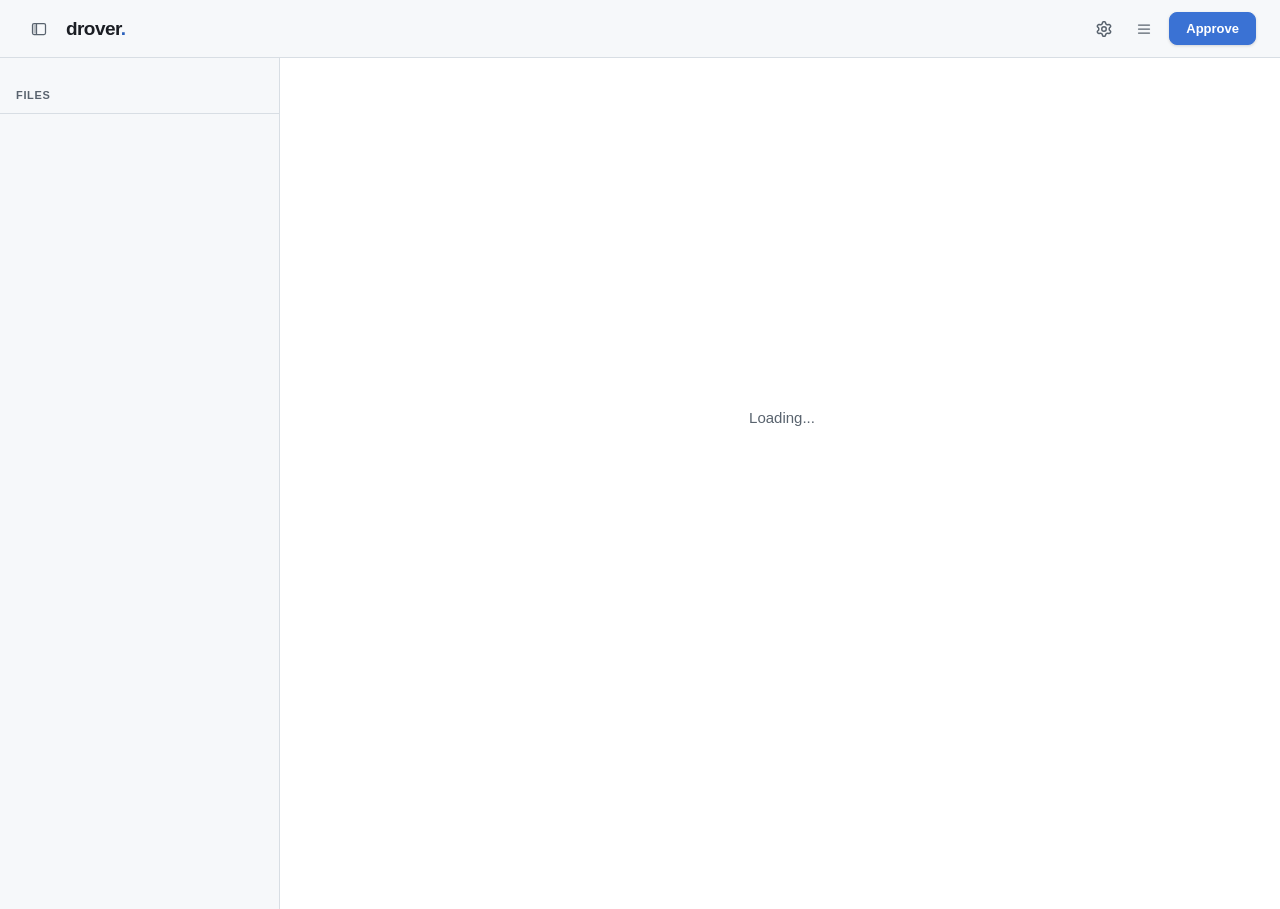
==== commit 025863e4: "feat: rename the command and the UI to drover Drover is Ivor's fork of crit. The binary and command," ====
--- a/web/index.html
+++ b/web/index.html
@@ -3,7 +3,7 @@
 <head>
 <meta charset="UTF-8">
 <meta name="viewport" content="width=device-width, initial-scale=1.0">
-<title>Crit</title>
+<title>Drover</title>
 <link rel="icon" type="image/png" sizes="96x96" href="favicon-96x96.png">
 <link rel="icon" type="image/svg+xml" href="favicon.svg">
 <link rel="apple-touch-icon" sizes="180x180" href="apple-touch-icon.png">
@@ -26,7 +26,7 @@
     <button class="ft-toggle" id="fileTreeToggle" title="Toggle sidebar (b)" aria-label="Toggle sidebar" aria-expanded="true">
       <svg viewBox="0 0 16 16" fill="none" stroke="currentColor" stroke-width="1.25" aria-hidden="true"><path class="ft-toggle-fill" d="M2.5 3.5h3v9h-3z" fill="currentColor" stroke="none"/><rect x="1.5" y="2.5" width="13" height="11" rx="1.5"/><path d="M5.5 2.5v11"/></svg>
     </button>
-    <span class="header-title"><svg class="header-logo" viewBox="50 -1600 3430 1650" aria-label="crit"><g transform="scale(1,-1)"><path d="M628 -22Q459 -22 336.5 50.5Q214 123 147.5 252.5Q81 382 81 554Q81 727 147.5 857.0Q214 987 336.5 1059.5Q459 1132 628 1132Q827 1132 960.0 1032.5Q1093 933 1125 760L846 708Q827 795 772.5 845.5Q718 896 631 896Q511 896 449.0 801.5Q387 707 387 555Q387 405 449.0 309.5Q511 214 631 214Q718 214 774.0 266.5Q830 319 848 409L1127 358Q1095 181 962.0 79.5Q829 -22 628 -22Z" fill="currentColor"/><path d="M128 0V1118H418V923H430Q461 1026 533.5 1079.5Q606 1133 700 1133Q751 1133 797 1123V855Q777 861 738.5 865.5Q700 870 667 870Q563 870 495.5 805.0Q428 740 428 636V0Z" fill="currentColor" transform="translate(1103,0)"/><path d="M128 0V1118H428V0ZM278 1264Q210 1264 162.0 1309.0Q114 1354 114 1418Q114 1482 162.0 1527.0Q210 1572 278 1572Q346 1572 394.5 1527.0Q443 1482 443 1418Q443 1354 394.5 1309.0Q346 1264 278 1264Z" fill="currentColor" transform="translate(1835,0)"/><path d="M683 1118V889H474V327Q474 223 576 223Q593 223 623.5 227.5Q654 232 671 236L714 11Q664 -4 614.5 -10.0Q565 -16 520 -16Q352 -16 263.0 65.5Q174 147 174 301V889H20V1118H174V1384H474V1118Z" fill="currentColor" transform="translate(2288,0)"/><path d="M342 -19Q269 -19 219.0 30.5Q169 80 169 153Q169 226 219.0 275.5Q269 325 342 325Q415 325 465.0 275.5Q515 226 515 153Q515 80 465.0 30.5Q415 -19 342 -19Z" class="header-logo-dot" fill="#7aa2f7" transform="translate(2936,0)"/></g></svg></span>
+    <span class="header-title"><span class="header-logo header-logo-text" role="img" aria-label="drover">drover<span class="header-logo-dot">.</span></span></span>
     <button class="update-btn" id="updateBtn" style="display:none" title="Updates available" aria-label="Updates available">
       <svg viewBox="0 0 16 16" fill="none" stroke="currentColor" stroke-width="1.5" stroke-linecap="round" stroke-linejoin="round" aria-hidden="true"><path d="M8 2v8m0 0l-3-3m3 3l3-3"/><path d="M2.5 11v1.75c0 .69.56 1.25 1.25 1.25h8.5c.69 0 1.25-.56 1.25-1.25V11"/></svg>
       <span class="update-btn-label">Updates</span>
@@ -496,6 +496,7 @@
       // herdr control center (review_type "herdr"): pure model, then pane
       // decorations (window.crit.herdrModel / window.crit.herdr). Must load before app.js.
       var hm = document.createElement('script'); hm.src = 'herdr-mode.model.js'; hm.async = false; document.body.appendChild(hm);
+      var hx = document.createElement('script'); hx.src = 'herdr-mode.extras.js'; hx.async = false; document.body.appendChild(hx);
       var hd = document.createElement('script'); hd.src = 'herdr-mode.js'; hd.async = false; document.body.appendChild(hd);
       // Tab title badge when a round becomes ready while the tab is hidden.
       var tr = document.createElement('script'); tr.src = 'crit-tab-ready.js'; tr.async = false; document.body.appendChild(tr);
--- a/web/style.css
+++ b/web/style.css
@@ -0,0 +1,6858 @@
+/* ===== CSS Reset ===== */
+*, *::before, *::after { box-sizing: border-box; margin: 0; padding: 0; }
+
+/* Layout variables */
+:root {
+  --content-width: 1040px;
+}
+[data-width="compact"] { --content-width: 840px; }
+[data-width="default"] { --content-width: 1040px; }
+[data-width="wide"]    { --content-width: 1280px; }
+
+/* ===== Base ===== */
+html {
+  font-size: 16px;
+  scroll-behavior: smooth;
+}
+
+body {
+  font-family: var(--crit-font-body);
+  background: var(--crit-editor-bg);
+  color: var(--crit-editor-fg);
+  line-height: 1.7;
+  /* Pierre diffs/files default to 2-column tabs; keep the browser's 8 that
+     Crit's code views (and GitHub) have always used. */
+  --diffs-tab-size: 8;
+  /* Pierre code (review list, story chapters, theme preview) uses the
+     code font setting. */
+  --diffs-font-family: var(--crit-font-code, var(--crit-font-mono));
+  -webkit-font-smoothing: antialiased;
+  -moz-osx-font-smoothing: grayscale;
+}
+
+/* ===== Scrollbar ===== */
+::-webkit-scrollbar { width: 8px; height: 8px; }
+::-webkit-scrollbar-track { background: var(--crit-editor-scrollbar-bg); }
+::-webkit-scrollbar-thumb { background: var(--crit-editor-scrollbar-thumb); border-radius: 4px; }
+::-webkit-scrollbar-thumb:hover { background: var(--crit-editor-fg-muted); }
+
+/* ===== Header ===== */
+.header {
+  position: sticky;
+  top: 0;
+  z-index: 100;
+  background: var(--crit-bg-card);
+  border-bottom: 1px solid var(--crit-border);
+  padding: 12px 24px;
+  display: flex;
+  align-items: center;
+  justify-content: space-between;
+}
+
+.header-left {
+  display: flex;
+  align-items: center;
+  gap: 12px;
+}
+
+.header-title {
+  display: flex;
+  align-items: center;
+  color: var(--crit-fg-primary);
+}
+
+.header-logo {
+  height: 16px;
+  width: auto;
+  color: var(--crit-logo-fg);
+}
+.header-logo .header-logo-dot {
+  fill: var(--crit-logo-dot);
+}
+/* The name as text ("drover."), sized to the 16px row the old glyph logo had. */
+.header-logo-text {
+  display: inline-block;
+  font-size: 19px;
+  font-weight: 800;
+  line-height: 16px;
+  letter-spacing: -0.03em;
+}
+.header-logo-text .header-logo-dot {
+  color: var(--crit-logo-dot);
+}
+
+/* Compare rail — wraps base picker, arrow, branch chip, stack chip, resume pill.
+   In working-tree mode the rail reads "base ← head" (compare-bar idiom).
+   In stack mode the rail's branch chip + stack chip merge into a single
+   segmented composite via .compare-rail.is-stack adjacent-sibling rules. */
+.compare-rail {
+  display: inline-flex;
+  align-items: center;
+  gap: 6px;
+  min-width: 0;
+}
+
+.header-chip {
+  display: inline-flex;
+  align-items: center;
+  gap: 6px;
+  font-family: var(--crit-font-mono);
+  font-size: 12px;
+  color: var(--crit-brand);
+  background: var(--crit-brand-subtle);
+  border: 1px solid var(--crit-brand-bg);
+  padding: 3px 10px;
+  border-radius: 6px;
+  height: 24px;
+  line-height: 1;
+  white-space: nowrap;
+  min-width: 0;
+}
+/* Brand-tint variant — used by the active branch (head) chip. */
+.header-chip.header-context {
+  color: var(--crit-brand);
+  background: var(--crit-brand-subtle);
+  border-color: var(--crit-brand-bg);
+}
+.header-chip.header-context .branch-icon { opacity: 1; }
+.header-chip.header-context #branchName {
+  max-width: 38ch;
+  overflow: hidden;
+  text-overflow: ellipsis;
+}
+.branch-icon {
+  display: flex;
+  align-items: center;
+  opacity: 0.85;
+}
+.branch-icon svg { width: 14px; height: 14px; }
+
+/* Base branch picker (header-left, before branch name) */
+.base-branch-picker {
+  position: relative;
+  display: inline-flex;
+  align-items: center;
+  gap: 4px;
+}
+/* Compare arrow ← between base and head. */
+.compare-rail-arrow {
+  color: var(--crit-rail-arrow);
+  flex-shrink: 0;
+}
+.base-branch-btn {
+  gap: 4px;
+  cursor: pointer;
+  white-space: nowrap;
+  line-height: 1.4;
+  transition: background 0.1s, border-color 0.1s;
+}
+.compare-target-prefix {
+  font-size: 10px;
+  text-transform: uppercase;
+  letter-spacing: 0.04em;
+  color: var(--crit-editor-fg-muted);
+  flex-shrink: 0;
+}
+.compare-target-tabs {
+  display: flex;
+  gap: 2px;
+  padding: 4px 6px;
+  border-bottom: 1px solid var(--crit-border);
+}
+.compare-target-tab {
+  flex: 1;
+  padding: 4px 6px;
+  font-size: 11px;
+  border: none;
+  border-radius: 4px;
+  background: transparent;
+  color: var(--crit-editor-fg-muted);
+  cursor: pointer;
+}
+.compare-target-tab:hover { background: var(--crit-editor-bg-hover); }
+.compare-target-tab.active {
+  background: var(--crit-editor-bg-hover);
+  color: var(--crit-editor-fg);
+  font-weight: 500;
+}
+.compare-target-use-custom {
+  border-bottom: 1px solid var(--crit-border);
+}
+.compare-target-use-custom button {
+  display: block;
+  width: 100%;
+  padding: 6px 10px;
+  text-align: left;
+  font-size: 12px;
+  border: none;
+  background: transparent;
+  color: var(--crit-editor-fg);
+  cursor: pointer;
+}
+.compare-target-use-custom button:hover { background: var(--crit-editor-bg-hover); }
+.compare-target-group-label {
+  padding: 6px 10px 2px;
+  font-size: 10px;
+  text-transform: uppercase;
+  letter-spacing: 0.05em;
+  color: var(--crit-editor-fg-muted);
+}
+.compare-target-detected {
+  font-size: 10px;
+  color: var(--crit-editor-fg-muted);
+  margin-left: 6px;
+}
+.base-branch-btn:hover {
+  background: var(--crit-pill-bg-hover);
+  border-color: var(--crit-border-strong);
+}
+.base-branch-label {
+  max-width: 160px;
+  overflow: hidden;
+  text-overflow: ellipsis;
+}
+.base-branch-chevron {
+  flex-shrink: 0;
+  transition: transform 0.15s ease;
+}
+.base-branch-picker.open .base-branch-chevron { transform: rotate(180deg); }
+.base-branch-menu {
+  display: none;
+  position: absolute;
+  top: calc(100% + 6px);
+  left: 0;
+  min-width: 260px;
+  max-width: 320px;
+  max-height: 320px;
+  background: var(--crit-bg-card);
+  border: 1px solid var(--crit-border);
+  border-radius: 8px;
+  box-shadow: 0 8px 24px rgba(0, 0, 0, 0.25);
+  z-index: 200;
+  overflow: hidden;
+}
+.base-branch-picker.open .base-branch-menu { display: block; }
+.base-branch-search {
+  width: 100%;
+  box-sizing: border-box;
+  padding: 8px 10px;
+  font-size: 12px;
+  font-family: var(--crit-font-mono);
+  border: none;
+  border-bottom: 1px solid var(--crit-border);
+  background: var(--crit-editor-bg-elevated);
+  color: var(--crit-editor-fg);
+  outline: none;
+}
+.base-branch-search::placeholder { color: var(--crit-editor-fg-muted); }
+.base-branch-list {
+  overflow-y: auto;
+  max-height: 260px;
+  padding: 4px;
+}
+.base-branch-item {
+  padding: 5px 8px;
+  font-size: 12px;
+  font-family: var(--crit-font-mono);
+  color: var(--crit-editor-fg);
+  cursor: pointer;
+  border-radius: 4px;
+  white-space: nowrap;
+  overflow: hidden;
+  text-overflow: ellipsis;
+}
+.base-branch-item:hover, .base-branch-item.highlighted { background: var(--crit-editor-bg-hover); }
+.base-branch-item.active {
+  background: var(--crit-brand-subtle);
+  color: var(--crit-brand);
+  font-weight: 600;
+}
+.base-branch-item.active.highlighted { background: var(--crit-brand-bg); }
+
+@media print {
+  .pr-toggle-btn { display: none; }
+}
+
+/* PR overview toggle button (header-right) */
+.pr-toggle-btn {
+  display: inline-flex;
+  align-items: center;
+  gap: 5px;
+  background: none;
+  border: none;
+  border-radius: 6px;
+  padding: 3px 10px;
+  cursor: pointer;
+  color: var(--crit-brand);
+  font-family: var(--crit-font-mono);
+  font-size: 12px;
+  white-space: nowrap;
+  transition: background 0.15s;
+}
+.pr-toggle-btn:hover {
+  background: var(--crit-brand-subtle);
+}
+.pr-toggle-icon {
+  width: 14px;
+  height: 14px;
+  flex-shrink: 0;
+}
+.pr-toggle-number {
+  font-weight: 500;
+}
+.pr-toggle-btn.pr-toggle-draft {
+  color: var(--crit-yellow);
+}
+.pr-toggle-btn.pr-toggle-draft:hover {
+  background: var(--crit-yellow-subtle);
+}
+
+.header-notify {
+  font-size: 12px;
+  font-weight: 500;
+  color: var(--crit-green);
+}
+
+/* ===== Update Button ===== */
+.update-btn {
+  display: inline-flex;
+  align-items: center;
+  gap: 5px;
+  background: none;
+  border: 1px solid transparent;
+  border-radius: 6px;
+  cursor: pointer;
+  color: var(--crit-green);
+  font-size: 13px;
+  padding: 5px 6px;
+  transition: color 0.15s, border-color 0.15s, background 0.15s;
+}
+.update-btn svg {
+  width: 16px;
+  height: 16px;
+  display: block;
+  flex-shrink: 0;
+}
+.update-btn:hover {
+  color: var(--crit-green);
+}
+.update-btn-label {
+  font-size: 12px;
+  font-weight: 500;
+}
+@media (max-width: 860px) {
+  .update-btn-label { display: none; }
+  .update-btn { padding: 5px; }
+}
+
+.header-right {
+  display: flex;
+  align-items: center;
+  gap: 10px;
+}
+
+.viewed-count {
+  font-size: 12px;
+  color: var(--crit-editor-fg-muted);
+  font-weight: 500;
+}
+.viewed-count.all-viewed {
+  color: var(--crit-green);
+}
+
+.comment-count-btn {
+  display: flex;
+  align-items: center;
+  justify-content: center;
+  background: none;
+  border: none;
+  padding: 4px;
+  cursor: pointer;
+  color: var(--crit-brand);
+  border-radius: 4px;
+  transition: color 0.15s, background 0.15s;
+}
+.comment-count-btn:hover { background: var(--crit-brand-subtle); }
+.comment-count-btn:focus-visible { outline: 2px solid var(--crit-brand); outline-offset: 1px; }
+.comment-count-resolved { color: var(--crit-editor-fg-muted); opacity: 0.45; }
+.comment-count-resolved:hover { opacity: 1; background: var(--crit-editor-bg-elevated); }
+.comment-count-icon { width: 16px; height: 16px; display: block; }
+.comment-count-number { font-size: 12px; font-weight: 600; margin-left: 2px; line-height: 1; }
+
+.comment-nav-group { display: flex; align-items: center; }
+.comment-nav-btn {
+  display: none;
+  align-items: center;
+  justify-content: center;
+  background: none;
+  border: none;
+  padding: 4px;
+  cursor: pointer;
+  color: var(--crit-editor-fg-muted);
+  border-radius: 4px;
+  transition: color 0.15s, background 0.15s;
+  line-height: 0;
+}
+.comment-nav-btn:hover { color: var(--crit-editor-fg); background: var(--crit-editor-bg-hover); }
+.comment-nav-btn:focus-visible { outline: 2px solid var(--crit-brand); outline-offset: 1px; }
+.comment-nav-btn svg { width: 14px; height: 14px; display: block; }
+.comment-nav-group.has-comments .comment-nav-btn { display: flex; }
+.comment-nav-highlight {
+  outline: 2px solid var(--crit-brand);
+  outline-offset: 3px;
+  border-radius: 6px;
+  transition: outline-color 1s ease;
+}
+
+.btn {
+  font-family: var(--crit-font-body);
+  font-size: 13px;
+  font-weight: 500;
+  padding: 8px 16px;
+  border: 1px solid var(--crit-border);
+  border-radius: var(--crit-r-md);
+  cursor: pointer;
+  background: var(--crit-bg-elevated);
+  color: var(--crit-fg-primary);
+  transition: all var(--crit-dur-fast) var(--crit-ease);
+}
+.btn:hover { background: var(--crit-editor-bg-hover); }
+.btn:focus-visible { box-shadow: var(--crit-focus); }
+
+.btn-primary {
+  background: var(--crit-brand-cta);
+  color: var(--crit-fg-on-brand);
+  border-color: var(--crit-brand-cta);
+  border-radius: var(--crit-r-lg);
+  font-weight: 700;
+  box-shadow: 0 1px 3px rgba(0,0,0,0.15);
+  transition: all var(--crit-dur-fast) var(--crit-ease);
+}
+.btn-primary:hover {
+  background: var(--crit-brand-cta-hover);
+  box-shadow: 0 2px 6px rgba(0,0,0,0.2);
+}
+
+
+.btn-danger {
+  color: var(--crit-red);
+  border-color: var(--crit-red);
+  background: transparent;
+}
+.btn-danger:hover { background: var(--crit-btn-danger-hover-bg); }
+
+.btn-sm {
+  font-size: 12px;
+  padding: 3px 10px;
+}
+
+.theme-toggle,
+.ft-toggle {
+  display: flex;
+  align-items: center;
+  justify-content: center;
+  background: none;
+  border: none;
+  border-radius: 6px;
+  padding: 4px 7px;
+  cursor: pointer;
+  color: var(--crit-editor-fg-muted);
+  transition: all 0.15s;
+}
+.theme-toggle svg,
+.ft-toggle svg { width: 16px; height: 16px; display: block; }
+.theme-toggle:hover,
+.ft-toggle:hover { color: var(--crit-editor-fg); background: var(--crit-editor-bg-hover); }
+
+/* ===== Toast Notifications ===== */
+.toast-container {
+  position: fixed;
+  top: 12px;
+  left: 50%;
+  transform: translateX(-50%);
+  z-index: 1000;
+  display: flex;
+  flex-direction: column;
+  gap: 8px;
+  width: min(720px, calc(100vw - 32px));
+  pointer-events: none;
+}
+.toast {
+  padding: 10px 16px;
+  border-radius: 10px;
+  font-size: 13px;
+  display: flex;
+  align-items: center;
+  justify-content: space-between;
+  gap: 12px;
+  pointer-events: auto;
+  box-shadow: 0 4px 24px rgba(0, 0, 0, 0.25), 0 0 0 1px rgba(255,255,255,0.04);
+  animation: toast-in 0.3s cubic-bezier(0.16, 1, 0.3, 1) forwards;
+}
+.toast.toast-out {
+  animation: toast-out 0.2s cubic-bezier(0.4, 0, 1, 1) forwards;
+}
+@keyframes toast-in {
+  from { opacity: 0; transform: translateY(-8px) scale(0.98); }
+  to { opacity: 1; transform: translateY(0) scale(1); }
+}
+@keyframes toast-out {
+  from { opacity: 1; transform: translateY(0) scale(1); }
+  to { opacity: 0; transform: translateY(-8px) scale(0.98); }
+}
+.bottom-toast-container {
+  position: fixed;
+  bottom: 24px;
+  left: 50%;
+  transform: translateX(-50%);
+  z-index: 1000;
+  pointer-events: none;
+}
+.bottom-toast-container .toast {
+  animation: bottom-toast-in 0.3s cubic-bezier(0.16, 1, 0.3, 1) forwards;
+}
+.bottom-toast-container .toast.toast-out {
+  animation: bottom-toast-out 0.2s cubic-bezier(0.4, 0, 1, 1) forwards;
+}
+@keyframes bottom-toast-in {
+  from { opacity: 0; transform: translateY(8px) scale(0.98); }
+  to { opacity: 1; transform: translateY(0) scale(1); }
+}
+@keyframes bottom-toast-out {
+  from { opacity: 1; transform: translateY(0) scale(1); }
+  to { opacity: 0; transform: translateY(8px) scale(0.98); }
+}
+.toast.error {
+  background: var(--crit-toast-error-bg);
+  border: 1px solid color-mix(in srgb, var(--crit-red) 30%, transparent);
+  color: var(--crit-red);
+}
+.toast-btn {
+  font-family: var(--crit-font-body);
+  font-size: 12px;
+  font-weight: 500;
+  white-space: nowrap;
+  padding: 4px 10px;
+  border-radius: 5px;
+  border: none;
+  cursor: pointer;
+  transition: background 0.15s;
+}
+.toast-btn:focus-visible { outline: 2px solid var(--crit-brand); outline-offset: 1px; }
+.toast-btn-ghost {
+  background: transparent;
+  color: inherit;
+  opacity: 0.7;
+}
+.toast-btn-ghost:hover { opacity: 1; background: var(--crit-toast-ghost-hover-bg); }
+.toast-btn-filled {
+  color: var(--crit-editor-bg);
+}
+.toast.error .toast-btn-filled {
+  background: var(--crit-red);
+}
+.toast.error .toast-btn-filled:hover { filter: brightness(1.1); }
+.toast-actions { display: flex; gap: 6px; flex-shrink: 0; }
+
+.btn-success {
+  color: var(--crit-green);
+  border-color: var(--crit-btn-success-border);
+  background: transparent;
+}
+.btn-success:hover { background: var(--crit-btn-success-hover-bg); }
+
+/* ===== Share Modal ===== */
+.share-overlay {
+  display: flex;
+  position: fixed;
+  inset: 0;
+  background: var(--crit-overlay-bg);
+  z-index: 400;
+  align-items: center;
+  justify-content: center;
+}
+.share-dialog {
+  background: var(--crit-bg-card);
+  border: 1px solid var(--crit-border);
+  border-radius: 14px;
+  width: 100%;
+  max-width: 640px;
+  box-shadow: var(--crit-shadow);
+  overflow: hidden;
+}
+/* Two-column body (QR left, narrative right) */
+.share-dialog-body {
+  display: grid;
+  grid-template-columns: 200px 1fr;
+  gap: 28px;
+  padding: 28px;
+  align-items: start;
+}
+.share-dialog-qr-col {
+  display: flex;
+  flex-direction: column;
+  align-items: stretch;
+  gap: 10px;
+}
+.share-dialog-qr {
+  width: 200px;
+  height: 200px;
+  background: var(--crit-qr-bg);
+  border-radius: 10px;
+  padding: 4px;
+  display: flex;
+  align-items: center;
+  justify-content: center;
+  box-shadow: 0 0 0 1px var(--crit-border-strong);
+}
+.share-dialog-qr svg {
+  width: 100%;
+  height: 100%;
+}
+.share-dialog-qr-caption {
+  font-size: 11px;
+  color: var(--crit-fg-muted);
+  text-align: center;
+  letter-spacing: 0.02em;
+}
+.share-dialog-narrative {
+  display: flex;
+  flex-direction: column;
+  gap: 14px;
+  min-width: 0;
+}
+.share-dialog-headline {
+  font-size: 20px;
+  font-weight: 600;
+  letter-spacing: -0.015em;
+  color: var(--crit-green);
+  margin: 0;
+  line-height: 1.2;
+}
+.share-dialog-sub {
+  font-size: 13px;
+  line-height: 1.55;
+  color: var(--crit-fg-secondary);
+  margin: 0;
+}
+.share-dialog-url {
+  display: flex;
+  align-items: center;
+  gap: 8px;
+  background: var(--crit-bg-page);
+  border: 1px solid var(--crit-border);
+  padding: 8px 8px 8px 12px;
+  border-radius: 8px;
+  transition: border-color 120ms;
+}
+.share-dialog-url:hover { border-color: var(--crit-border-strong); }
+.share-dialog-url span {
+  font-family: var(--crit-font-mono);
+  font-size: 12px;
+  color: var(--crit-fg-primary);
+  flex: 1;
+  min-width: 0;
+  overflow: hidden;
+  text-overflow: ellipsis;
+  white-space: nowrap;
+  text-align: left;
+}
+.share-dialog-url .copy-icon-btn {
+  flex-shrink: 0;
+  background: var(--crit-bg-elevated);
+  border: 1px solid var(--crit-border);
+  cursor: pointer;
+  color: var(--crit-fg-secondary);
+  padding: 5px 7px;
+  border-radius: 6px;
+  display: inline-flex;
+  align-items: center;
+  transition: color 120ms, border-color 120ms;
+}
+.share-dialog-url .copy-icon-btn:hover { color: var(--crit-fg-primary); border-color: var(--crit-border-strong); }
+.share-dialog-url .copy-icon-btn svg { width: 14px; height: 14px; display: block; }
+/* "For your next share" block (anonymous) */
+.share-dialog-next {
+  padding-top: 14px;
+  border-top: 1px dashed var(--crit-border);
+  display: flex;
+  flex-direction: column;
+  gap: 8px;
+}
+.share-dialog-next-eyebrow {
+  font-size: 11px;
+  text-transform: uppercase;
+  letter-spacing: 0.09em;
+  color: var(--crit-fg-muted);
+  font-weight: 600;
+}
+.share-dialog-next-body {
+  font-size: 12.5px;
+  line-height: 1.55;
+  color: var(--crit-fg-secondary);
+  margin: 0;
+}
+.share-dialog-cmd {
+  display: flex;
+  align-items: center;
+  gap: 10px;
+  background: var(--crit-editor-bg-elevated);
+  border: 1px solid var(--crit-border);
+  border-radius: 8px;
+  padding: 9px 9px 9px 13px;
+  font-family: var(--crit-font-mono);
+  font-size: 12px;
+  color: var(--crit-editor-fg);
+  transition: border-color 120ms;
+}
+.share-dialog-cmd:hover { border-color: var(--crit-border-strong); }
+.share-dialog-cmd-prompt { color: var(--crit-fg-muted); user-select: none; }
+.share-dialog-cmd-text { flex: 1; }
+.share-dialog-cmd-copy {
+  background: var(--crit-bg-card);
+  border: 1px solid var(--crit-border);
+  cursor: pointer;
+  color: var(--crit-fg-secondary);
+  padding: 4px 8px;
+  border-radius: 6px;
+  display: inline-flex;
+  align-items: center;
+  font-family: var(--crit-font-body);
+  font-size: 11px;
+  transition: color 120ms, border-color 120ms;
+}
+.share-dialog-cmd-copy:hover { color: var(--crit-fg-primary); border-color: var(--crit-border-strong); }
+.share-dialog-cmd-copy svg { width: 13px; height: 13px; }
+/* Attribution chip (signed-in) */
+.share-dialog-attrib {
+  display: inline-flex;
+  align-items: center;
+  gap: 8px;
+  font-size: 12px;
+  color: var(--crit-fg-secondary);
+}
+.share-dialog-avatar {
+  width: 18px;
+  height: 18px;
+  border-radius: 999px;
+  background: var(--crit-brand);
+  color: var(--crit-fg-on-brand);
+  font-size: 9px;
+  font-weight: 600;
+  display: inline-flex;
+  align-items: center;
+  justify-content: center;
+  flex-shrink: 0;
+}
+.share-dialog-attrib strong { color: var(--crit-fg-primary); font-weight: 500; }
+/* Footer actions */
+.sd-actions {
+  display: flex;
+  align-items: center;
+  justify-content: space-between;
+  gap: 8px;
+  padding: 12px 20px;
+  border-top: 1px solid var(--crit-border);
+}
+.sd-actions-right { display: flex; gap: 6px; }
+.sd-link-btn {
+  background: transparent;
+  border: 0;
+  color: var(--crit-fg-secondary);
+  font: inherit;
+  font-size: 12px;
+  padding: 6px 8px;
+  border-radius: 6px;
+  cursor: pointer;
+  transition: color 120ms, background 120ms;
+}
+.sd-link-btn:hover { color: var(--crit-fg-primary); background: var(--crit-bg-elevated); }
+.sd-link-btn--danger { color: var(--crit-red); }
+.sd-link-btn--danger:hover { background: var(--crit-btn-danger-hover-bg); color: var(--crit-red); }
+.sd-primary {
+  background: var(--crit-bg-elevated);
+  border: 1px solid var(--crit-border-strong);
+  color: var(--crit-fg-primary);
+  font: inherit;
+  font-size: 12px;
+  font-weight: 500;
+  padding: 6px 12px;
+  border-radius: 6px;
+  cursor: pointer;
+  transition: background 120ms;
+}
+.sd-primary:hover { background: var(--crit-bg-card); }
+/* Consent modal variant — no QR grid, just text */
+.share-dialog--consent {
+  max-width: 440px;
+  padding: 28px;
+  display: flex;
+  flex-direction: column;
+  gap: 14px;
+}
+.share-dialog--consent .sd-actions {
+  border-top: none;
+  padding: 0;
+  margin-top: 4px;
+}
+.share-dialog--consent .share-dialog-sub a {
+  color: var(--crit-brand);
+  text-decoration: none;
+}
+.share-dialog--consent .share-dialog-sub a:hover { text-decoration: underline; }
+.share-dialog--consent .ppt-actions {
+  justify-content: space-evenly;
+  flex-wrap: wrap;
+  gap: 10px;
+}
+.ppt-dialog { max-width: 560px; }
+.ppt-sources { margin: 0; padding-left: 1.2rem; font-size: 12px; color: var(--crit-fg-muted); }
+.ppt-preview {
+  max-height: 220px;
+  overflow: auto;
+  margin: 0;
+  padding: 12px;
+  font-size: 12px;
+  line-height: 1.45;
+  white-space: pre-wrap;
+  background: var(--crit-bg-elevated);
+  border: 1px solid var(--crit-border);
+  border-radius: 8px;
+}
+/* Unpublish confirm (reused) */
+.share-dialog-confirm {
+  padding: 16px;
+  border-radius: 8px;
+  background: var(--crit-share-confirm-bg);
+  border: 1px solid var(--crit-share-confirm-border);
+  text-align: left;
+}
+.share-dialog-confirm p {
+  margin: 0 0 4px;
+  font-weight: 600;
+  color: var(--crit-red);
+  font-size: 14px;
+}
+.share-dialog-confirm .confirm-detail {
+  font-size: 13px;
+  color: var(--crit-editor-fg-muted);
+  line-height: 1.5;
+  margin: 0 0 12px;
+}
+.share-dialog-confirm .confirm-actions {
+  display: flex;
+  flex-direction: row;
+  gap: 8px;
+  justify-content: flex-end;
+}
+@media (max-width: 560px) {
+  .share-dialog-body { grid-template-columns: 1fr; gap: 22px; }
+  .share-dialog-qr-col { align-items: center; }
+}
+
+/* ===== Org Share Modal ===== */
+.sd-org-dialog { max-width: 480px; border-radius: 12px; overflow: hidden; }
+.sd-org-header { display: flex; align-items: center; justify-content: space-between; padding: 16px 20px; border-bottom: 1px solid var(--crit-border); }
+.sd-org-title { font-size: 14px; font-weight: 600; color: var(--crit-fg-primary); line-height: 1.3; margin: 0; }
+.sd-org-close { background: none; border: 0; color: var(--crit-fg-muted); cursor: pointer; padding: 4px; border-radius: 6px; display: flex; align-items: center; justify-content: center; transition: color 120ms, background 120ms; }
+.sd-org-close:hover { color: var(--crit-fg-primary); background: var(--crit-bg-elevated); }
+.sd-org-body { padding: 20px; display: flex; flex-direction: column; gap: 20px; }
+.sd-org-label { display: block; font-size: 12px; font-weight: 600; color: var(--crit-fg-primary); margin-bottom: 8px; letter-spacing: 0.01em; }
+/* Owner radio list */
+.sd-org-owner-list, .sd-target-list { display: flex; flex-direction: column; border: 1px solid var(--crit-border); border-radius: 8px; overflow: hidden; }
+.sd-target-option { display: flex; align-items: center; justify-content: space-between; gap: 16px; width: 100%; padding: 12px; border: 0; background: transparent; color: var(--crit-fg-primary); text-align: left; cursor: pointer; font: inherit; }
+.sd-target-option + .sd-target-option { border-top: 1px solid var(--crit-border); }
+.sd-target-option:hover, .sd-target-option:focus-visible { background: var(--crit-option-hover); outline: none; }
+.sd-target-option span:first-child { display: flex; flex-direction: column; gap: 3px; min-width: 0; }
+.sd-target-option strong { font-size: 13px; font-weight: 600; }
+.sd-target-option small { color: var(--crit-fg-muted); font-size: 11.5px; line-height: 1.35; }
+.sd-org-owner-option { display: flex; align-items: center; gap: 10px; padding: 10px 12px; cursor: pointer; border: 0; background: transparent; transition: background 100ms; text-align: left; font: inherit; color: inherit; width: 100%; }
+.sd-org-owner-option:hover { background: var(--crit-option-hover); }
+.sd-org-owner-option[aria-checked="true"] { background: var(--crit-option-selected-bg); }
+.sd-org-owner-option + .sd-org-owner-option { border-top: 1px solid var(--crit-border); }
+.sd-org-owner-option[aria-checked="true"] + .sd-org-owner-option,
+.sd-org-owner-option + .sd-org-owner-option[aria-checked="true"] { border-top-color: transparent; }
+/* Custom radio dot */
+.sd-org-radio { width: 16px; height: 16px; border-radius: 999px; border: 2px solid var(--crit-border-strong); flex-shrink: 0; display: flex; align-items: center; justify-content: center; transition: border-color 120ms, background 120ms; }
+.sd-org-owner-option[aria-checked="true"] .sd-org-radio,
+.sd-org-vis-option[aria-checked="true"] .sd-org-radio { border-color: var(--crit-brand); background: var(--crit-brand); }
+.sd-org-radio-dot { width: 6px; height: 6px; border-radius: 999px; background: var(--crit-fg-on-brand); opacity: 0; transform: scale(0); transition: opacity 120ms, transform 120ms; }
+.sd-org-owner-option[aria-checked="true"] .sd-org-radio-dot,
+.sd-org-vis-option[aria-checked="true"] .sd-org-radio-dot { opacity: 1; transform: scale(1); }
+/* Avatars */
+.sd-org-avatar { width: 20px; height: 20px; border-radius: 999px; display: flex; align-items: center; justify-content: center; font-size: 9px; font-weight: 600; flex-shrink: 0; line-height: 1; }
+.sd-org-avatar--personal { background: var(--crit-brand); color: var(--crit-fg-on-brand); }
+.sd-org-avatar--org { background: var(--crit-bg-elevated); border: 1px solid var(--crit-border-strong); color: var(--crit-fg-secondary); border-radius: 5px; }
+.sd-org-owner-info { display: flex; flex-direction: column; gap: 1px; min-width: 0; }
+.sd-org-owner-name { font-size: 13px; font-weight: 500; color: var(--crit-fg-primary); line-height: 1.3; }
+.sd-org-owner-slug { font-size: 11px; color: var(--crit-fg-muted); line-height: 1.3; }
+/* Visibility options */
+.sd-org-vis-options { display: flex; flex-direction: column; gap: 2px; }
+.sd-org-vis-option { display: flex; align-items: flex-start; gap: 10px; padding: 8px 10px; border-radius: 8px; cursor: pointer; transition: background 100ms; border: 0; background: transparent; text-align: left; font: inherit; color: inherit; width: 100%; }
+.sd-org-vis-option:hover { background: var(--crit-option-hover); }
+.sd-org-vis-option[aria-checked="true"] { background: var(--crit-option-selected-bg); }
+.sd-org-vis-option[aria-disabled="true"] { opacity: 0.42; cursor: not-allowed; }
+.sd-org-vis-option[aria-disabled="true"]:hover { background: transparent; }
+.sd-org-vis-option .sd-org-radio { margin-top: 1px; }
+.sd-org-vis-icon { flex-shrink: 0; color: var(--crit-fg-muted); margin-top: 1px; transition: color 120ms; }
+.sd-org-vis-option[aria-checked="true"] .sd-org-vis-icon { color: var(--crit-fg-secondary); }
+.sd-org-vis-text { display: flex; flex-direction: column; gap: 1px; min-width: 0; }
+.sd-org-vis-label { font-size: 13px; font-weight: 500; color: var(--crit-fg-primary); line-height: 1.3; }
+.sd-org-vis-desc { font-size: 11.5px; color: var(--crit-fg-muted); line-height: 1.4; }
+/* Remember checkbox */
+.sd-org-remember { display: flex; align-items: center; gap: 8px; cursor: pointer; }
+.sd-org-remember input[type="checkbox"] { appearance: none; -webkit-appearance: none; width: 16px; height: 16px; border-radius: 4px; border: 1px solid var(--crit-border-strong); background: transparent; cursor: pointer; flex-shrink: 0; display: flex; align-items: center; justify-content: center; transition: background 120ms, border-color 120ms; }
+.sd-org-remember input[type="checkbox"]:checked { background: var(--crit-brand); border-color: var(--crit-brand); }
+.sd-org-remember input[type="checkbox"]:checked::after { content: ''; display: block; width: 10px; height: 10px; background: var(--crit-fg-on-brand); mask: url("data:image/svg+xml,%3Csvg xmlns='http://www.w3.org/2000/svg' viewBox='0 0 16 16'%3E%3Cpath fill='currentColor' d='M13.78 4.22a.75.75 0 0 1 0 1.06l-7.25 7.25a.75.75 0 0 1-1.06 0L2.22 9.28a.75.75 0 0 1 1.06-1.06L6 10.94l6.72-6.72a.75.75 0 0 1 1.06 0z'/%3E%3C/svg%3E") center / contain no-repeat; -webkit-mask: url("data:image/svg+xml,%3Csvg xmlns='http://www.w3.org/2000/svg' viewBox='0 0 16 16'%3E%3Cpath fill='currentColor' d='M13.78 4.22a.75.75 0 0 1 0 1.06l-7.25 7.25a.75.75 0 0 1-1.06 0L2.22 9.28a.75.75 0 0 1 1.06-1.06L6 10.94l6.72-6.72a.75.75 0 0 1 1.06 0z'/%3E%3C/svg%3E") center / contain no-repeat; }
+.sd-org-remember input[type="checkbox"]:focus-visible { outline: 2px solid var(--crit-focus-ring); outline-offset: 1px; }
+.sd-org-remember-text { font-size: 12px; color: var(--crit-fg-muted); user-select: none; }
+/* Footer */
+.sd-org-footer { display: flex; align-items: center; justify-content: space-between; padding: 12px 20px; border-top: 1px solid var(--crit-border); gap: 12px; }
+.sd-org-consent { font-size: 11.5px; color: var(--crit-fg-muted); line-height: 1.4; flex: 1; min-width: 0; }
+.sd-org-consent a { color: var(--crit-brand); text-decoration: none; }
+.sd-org-consent a:hover { text-decoration: underline; }
+.sd-org-footer-actions { display: flex; align-items: center; gap: 8px; flex-shrink: 0; }
+.sd-org-btn-cancel { background: var(--crit-bg-elevated); border: 1px solid var(--crit-border-strong); color: var(--crit-fg-primary); font: inherit; font-size: 12px; font-weight: 500; padding: 7px 14px; border-radius: 6px; cursor: pointer; transition: background 100ms; line-height: 1; }
+.sd-org-btn-cancel:hover { background: var(--crit-bg-card); }
+.sd-org-btn-share { background: var(--crit-brand-cta); border: 1px solid transparent; color: var(--crit-fg-on-brand); font: inherit; font-size: 12px; font-weight: 600; padding: 7px 16px; border-radius: 6px; cursor: pointer; transition: background 100ms; line-height: 1; white-space: nowrap; }
+.sd-org-btn-share:hover { background: var(--crit-brand-cta-hover); }
+.sd-org-btn-share:disabled { opacity: 0.5; cursor: default; }
+/* Focus rings */
+.sd-org-owner-option:focus-visible,
+.sd-org-vis-option:focus-visible,
+.sd-org-close:focus-visible,
+.sd-org-btn-share:focus-visible,
+.sd-org-btn-cancel:focus-visible { outline: 2px solid var(--crit-focus-ring); outline-offset: -2px; }
+/* Post-share org context strip */
+.sd-shared-org-strip { display: flex; align-items: center; gap: 8px; padding: 8px 12px; background: var(--crit-option-hover); border: 1px solid var(--crit-border); border-radius: 6px; font-size: 12px; color: var(--crit-fg-secondary); line-height: 1; }
+.sd-shared-org-icon { flex-shrink: 0; width: 14px; height: 14px; color: var(--crit-fg-muted); }
+.sd-shared-org-name { color: var(--crit-fg-primary); font-weight: 500; white-space: nowrap; }
+.sd-shared-org-sep { color: var(--crit-fg-muted); user-select: none; }
+.sd-shared-vis-pill { display: inline-flex; align-items: center; gap: 4px; padding: 2px 7px; border-radius: 4px; font-size: 11px; font-weight: 500; line-height: 1.4; white-space: nowrap; }
+.sd-shared-vis-pill svg { width: 11px; height: 11px; flex-shrink: 0; }
+.sd-shared-vis-pill--organization { background: var(--crit-vis-org-bg); color: var(--crit-vis-org-fg); }
+.sd-shared-vis-pill--unlisted { background: var(--crit-vis-unlisted-bg); color: var(--crit-vis-unlisted-fg); }
+.sd-shared-vis-pill--public { background: var(--crit-vis-public-bg); color: var(--crit-vis-public-fg); }
+.sd-shared-vis-hint { color: var(--crit-fg-muted); font-size: 11px; margin-left: auto; white-space: nowrap; }
+
+/* ===== Document Container ===== */
+.document-wrapper {
+  max-width: var(--content-width);
+  margin: 0 auto;
+  padding: 32px 0 120px 0;
+}
+
+/* ===== Line Blocks ===== */
+.line-block {
+  position: relative;
+  display: flex;
+}
+
+.line-block:hover { background: var(--crit-brand-subtle); }
+
+.line-block.has-comment {
+  background: var(--crit-comment-range-bg);
+}
+
+.line-block.selected,
+.line-block.form-selected {
+  background: var(--crit-brand-subtle);
+}
+
+.line-block.focused {
+  background: var(--crit-line-focus-bg);
+  box-shadow: inset 2px 0 0 var(--crit-brand);
+}
+.line-block.focused .line-gutter { background: var(--crit-line-focus-bg); }
+
+/* Visual line mode (Shift+V) in a rendered document: recolor the focused
+   block's left accent so it's clearly distinct from the default j/k cursor,
+   signalling that j/k now extends the selection. Uses a dedicated
+   --crit-visual-accent so we don't conflate it with --crit-orange
+   (modified-line indicator) or --crit-yellow (modified-file badges). Diffs
+   show the visual range with Pierre's line selection. */
+body.visual-mode .line-block.focused {
+  box-shadow: inset 3px 0 0 var(--crit-visual-accent);
+}
+
+.line-block.line-block-added {
+  box-shadow: inset 2px 0 0 var(--crit-green);
+}
+.line-block.line-block-modified {
+  box-shadow: inset 2px 0 0 var(--crit-orange);
+}
+
+.deletion-marker {
+  display: flex;
+  align-items: center;
+  gap: 6px;
+  padding: 0 0 0 12px;
+  height: 22px;
+  color: var(--crit-red);
+  font-size: 11px;
+  font-family: var(--crit-font-mono);
+  opacity: 0.7;
+  user-select: none;
+}
+.deletion-marker::before {
+  content: '';
+  flex: 1;
+  height: 1px;
+  background: var(--crit-red);
+  opacity: 0.4;
+}
+
+@keyframes change-flash {
+  0%, 15% { background-color: var(--crit-change-flash-bg); }
+  100% { background-color: transparent; }
+}
+.line-block.change-flash {
+  animation: change-flash 1s ease-out;
+}
+.deletion-marker.change-flash {
+  animation: change-flash 1s ease-out;
+}
+.native-table-annotation.change-flash .deletion-marker {
+  animation: change-flash 1s ease-out;
+}
+
+/* ===== Gutter ===== */
+.line-gutter {
+  min-width: 44px;
+  padding: 0 4px 0 8px;
+  text-align: right;
+  font-family: var(--crit-font-mono);
+  font-size: 12px;
+  line-height: inherit;
+  color: var(--crit-editor-fg-muted);
+  user-select: none;
+  flex-shrink: 0;
+  display: flex;
+  align-items: flex-start;
+  justify-content: flex-end;
+}
+/* Document view: overlay comment button on line gutter instead of separate column */
+.document-wrapper .line-comment-gutter {
+  position: absolute;
+  right: -10px;
+  top: 0;
+  bottom: 0;
+  width: 20px;
+  margin: 0;
+  padding-top: 1px;
+}
+.document-wrapper .line-gutter {
+  position: relative;
+}
+
+/* Comment gutter — separate column between line numbers and content */
+.line-comment-gutter {
+  position: relative;
+  width: 24px;
+  margin-left: -12px;
+  margin-right: -12px;
+  z-index: 5;
+  flex-shrink: 0;
+  display: flex;
+  align-items: flex-start;
+  justify-content: center;
+  padding-top: 1px;
+  cursor: pointer;
+}
+
+/* During drag */
+body.dragging { user-select: none; cursor: grabbing; }
+
+/* Desktop only: reveal the blue + button on hover or while dragging.
+   These rules live inside @media (pointer: fine) because the touch
+   affordance is the ::before `+` prefix on .line-num (F3), and the
+   blue button must NOT render at all on touch (see the .line-add base
+   rule below — display:none by default, display:flex only on desktop).
+   Without this guard, touch tap can briefly flash the blue button while
+   .drag-endpoint is set during the pointerdown -> form-render gap. */
+@media (pointer: fine) {
+  .line-comment-gutter:hover .line-add { opacity: 1; pointer-events: auto; }
+  body.dragging .line-comment-gutter.drag-endpoint .line-add { opacity: 1; pointer-events: none; }
+  body.dragging .line-comment-gutter:not(.drag-endpoint) .line-add { opacity: 0; pointer-events: none; }
+}
+
+.line-num {
+  padding-top: 1px;
+  line-height: inherit;
+}
+/* "Line numbers: Off" hides rendered-markdown gutter numbers too. The gutter
+   keeps its width, its "+" and its click target; on touch the "+" cue
+   (.line-num::before) stays visible. */
+[data-line-numbers="off"] .line-num { visibility: hidden; }
+[data-line-numbers="off"] .line-num::before { visibility: visible; }
+
+/* Blue + button in the document comment gutter. display:none by default
+   so it never renders on touch (the touch affordance is the F3 ::before
+   `+` prefix). Desktop unhides it via @media (pointer: fine) below. */
+.line-add {
+  display: none;
+}
+@media (pointer: fine) {
+  .line-add {
+    display: flex;
+    align-items: center;
+    justify-content: center;
+    width: 20px;
+    height: 20px;
+    border-radius: 4px;
+    background: var(--crit-brand);
+    color: var(--crit-fg-on-brand);
+    font-size: 14px;
+    font-weight: 700;
+    line-height: 1;
+    opacity: 0;
+    pointer-events: none;
+  }
+}
+
+/* ===== Line Content (rendered markdown) ===== */
+.line-content {
+  flex: 1;
+  min-width: 0;
+  padding: 0 24px 0 12px;
+  overflow-wrap: break-word;
+}
+
+/* ===== Markdown Styles ===== */
+/* Heading/paragraph top spacing lives on the .line-block row (see the
+   .line-block:has(...) rules below), NOT as margin-top on the heading itself.
+   A margin-top here would push the rendered text down inside the flex row
+   while the gutter line-number stays pinned at the row top (align-items:
+   flex-start), misaligning the number with its text (#631). Putting the
+   spacing on the row moves number and text down together, keeping them
+   aligned while preserving the breathing room above the block. */
+.line-content h1,
+.line-content h2,
+.line-content h3,
+.line-content h4,
+.line-content h5 {
+  color: var(--crit-editor-fg);
+  font-weight: 600;
+  line-height: 1.3;
+  margin-top: 0;
+}
+.line-content h6 {
+  font-weight: 600;
+  line-height: 1.3;
+  margin-top: 0;
+  font-size: 0.9rem;
+  color: var(--crit-editor-fg-muted);
+}
+
+/* Re-express the removed top spacing as row padding so the gutter number and
+   the heading text share the same top edge (#631). */
+.line-block:has(> .line-content > h1),
+.line-block:has(> .line-content > h2),
+.line-block:has(> .line-content > h3),
+.line-block:has(> .line-content > h4),
+.line-block:has(> .line-content > h5),
+.line-block:has(> .line-content > h6) {
+  padding-top: 8px;
+}
+
+.line-content h1 { font-size: 1.8rem; padding-bottom: 8px; border-bottom: 1px solid var(--crit-border); margin-bottom: 4px; }
+.line-content h2 { font-size: 1.45rem; padding-bottom: 6px; border-bottom: 1px solid var(--crit-border); margin-bottom: 4px; }
+.line-content h3 { font-size: 1.2rem; }
+.line-content h4 { font-size: 1.05rem; }
+.line-content h5 { font-size: 0.95rem; color: var(--crit-editor-fg-secondary); }
+
+.line-content h1,
+.line-content h2,
+.line-content h3,
+.line-content h4,
+.line-content h5,
+.line-content h6 { position: relative; }
+
+.line-content .heading-anchor {
+  opacity: 0;
+  margin-left: 6px;
+  color: var(--crit-editor-fg-secondary);
+  text-decoration: none;
+  border: none;
+  border-bottom: none;
+  transition: opacity 0.15s;
+}
+.line-content .heading-anchor:hover { color: var(--crit-brand); }
+.line-content .heading-anchor:focus-visible {
+  opacity: 1;
+  outline: 2px solid var(--crit-brand);
+  outline-offset: 1px;
+}
+.line-content h1:hover .heading-anchor,
+.line-content h2:hover .heading-anchor,
+.line-content h3:hover .heading-anchor,
+.line-content h4:hover .heading-anchor,
+.line-content h5:hover .heading-anchor,
+.line-content h6:hover .heading-anchor { opacity: 1; }
+
+.heading-anchor-icon { display: inline-block; fill: currentColor; }
+.heading-anchor-copied { opacity: 1; color: var(--crit-green); }
+
+.line-content p {
+  margin: 4px 0;
+}
+/* For a top-level paragraph (the block's own content element) move the top
+   spacing onto the row so the gutter number lines up with the first text line
+   (#631); keep the bottom margin for rhythm. Nested paragraphs (in lists,
+   blockquotes) keep the descendant margin above and are unaffected. */
+.line-content > p {
+  margin-top: 0;
+}
+.line-block:has(> .line-content > p) {
+  padding-top: 4px;
+}
+
+.line-content a {
+  color: var(--crit-brand);
+  text-decoration: none;
+  border-bottom: 1px solid transparent;
+  transition: border-color 0.15s;
+}
+.line-content a:hover { border-bottom-color: var(--crit-brand); }
+
+.line-content code {
+  font-family: var(--crit-font-code);
+  font-size: 0.88em;
+  background: var(--crit-editor-code-bg);
+  padding: 2px 6px;
+  border-radius: 4px;
+  border: 1px solid var(--crit-border);
+}
+
+.line-content pre {
+  margin: 6px 0;
+  padding: 16px;
+  background: var(--crit-editor-code-bg);
+  border: 1px solid var(--crit-border);
+  border-radius: 8px;
+  overflow-x: auto;
+  line-height: 1.5;
+}
+
+.line-content pre code {
+  background: none;
+  border: none;
+  padding: 0;
+  font-size: 0.875rem;
+}
+
+/* === Per-line code blocks === */
+.line-content.code-line {
+  background: var(--crit-editor-code-bg);
+  font-family: var(--crit-font-code);
+  font-size: 0.875rem;
+  line-height: 1.5;
+  padding-left: 16px;
+  padding-right: 16px;
+  border-left: 1px solid var(--crit-border);
+  border-right: 1px solid var(--crit-border);
+  overflow-x: auto;
+  white-space: pre;
+  scrollbar-width: none;
+}
+.line-content.code-line code {
+  background: none;
+  border: none;
+  padding: 0;
+  font-size: inherit;
+}
+/* Wrap long code lines in document view (file-mode code files, markdown
+   fences) when the reader chose "Long code lines: Wrap" (Pierre applies the
+   same setting to diffs and code files; crit-shared.js applyDisplayAttributes). */
+[data-code-overflow="wrap"] .document-wrapper .line-content.code-line {
+  white-space: pre-wrap;
+  overflow-wrap: anywhere;
+  margin-left: 4px;
+}
+/* Full-file code document view — no borders */
+.document-wrapper.code-document .line-content.code-line {
+  border-left: none;
+  border-right: none;
+}
+.line-content.code-first {
+  border-top: 1px solid var(--crit-border);
+  border-top-left-radius: 8px;
+  border-top-right-radius: 8px;
+  padding-top: 8px;
+  margin-top: 6px;
+}
+.line-content.code-last {
+  border-bottom: 1px solid var(--crit-border);
+  border-bottom-left-radius: 8px;
+  border-bottom-right-radius: 8px;
+  padding-bottom: 8px;
+  margin-bottom: 6px;
+}
+.fence-marker {
+  color: var(--crit-editor-fg-muted);
+  font-size: 0.8rem;
+}
+
+/* ===== Pluggable renderers (mermaid, user renderers) ===== */
+.line-content.render-block {
+  background: var(--crit-editor-bg-card);
+  border: 1px solid var(--crit-border);
+  border-radius: 8px;
+  padding: 16px;
+  margin: 6px 0;
+  text-align: center;
+  min-height: 60px;
+}
+.crit-render {
+  position: relative;
+}
+.crit-render-output svg {
+  max-width: 100%;
+  height: auto;
+}
+.crit-render-source {
+  text-align: left;
+}
+.crit-render-error {
+  margin-bottom: 8px;
+  padding: 6px 10px;
+  font-size: 12px;
+  text-align: left;
+  color: var(--crit-red);
+  border: 1px dashed var(--crit-red);
+  border-radius: 6px;
+}
+/* Diagram parts the renderer maps to source lines take a click to comment. */
+.crit-render[data-crit-anchorable] .crit-render-output :is(g.node, g.cluster, .edgeLabel, .actor, .messageText, .statediagram-state, .classGroup) {
+  cursor: pointer;
+}
+
+/* Expand affordance on rendered diagrams. Always rendered (so keyboard
+   users can Tab to it) but transparent and non-interactive until the
+   diagram is hovered or the button itself takes focus; touch gets an
+   always-visible 44px target. Absolute positioning keeps it out of the
+   document flow, so showing it never shifts diagram layout. */
+.crit-render-expand {
+  display: flex;
+  position: absolute;
+  top: -8px;
+  right: -8px;
+  align-items: center;
+  justify-content: center;
+  gap: 4px;
+  padding: 4px 8px;
+  font-size: 12px;
+  line-height: 1;
+  color: var(--crit-editor-fg-secondary);
+  background: var(--crit-editor-bg-elevated);
+  border: 1px solid var(--crit-border-strong);
+  border-radius: 6px;
+  cursor: pointer;
+  z-index: 2;
+  opacity: 0;
+  pointer-events: none;
+  transition: opacity var(--crit-dur-fast) var(--crit-ease);
+}
+.crit-render-expand:hover {
+  color: var(--crit-editor-fg);
+  background: var(--crit-editor-bg-hover);
+}
+.crit-render-expand:focus-visible { box-shadow: var(--crit-focus); }
+.line-content.render-block:hover .crit-render-expand,
+.crit-render:hover .crit-render-expand,
+.crit-render-expand:focus,
+.crit-render-expand:focus-visible {
+  opacity: 1;
+  pointer-events: auto;
+}
+@media (pointer: coarse) {
+  .crit-render-expand {
+    opacity: 1;
+    pointer-events: auto;
+    min-width: 44px;
+    min-height: 44px;
+  }
+}
+
+/* ===== Diagram fullscreen overlay (GitHub-style pan/zoom, crit-diagram-overlay.js) ===== */
+.diagram-overlay {
+  display: none;
+  position: fixed;
+  inset: 0;
+  background: var(--crit-overlay-bg);
+  z-index: 500;
+  align-items: center;
+  justify-content: center;
+  flex-direction: column;
+  padding: 16px;
+}
+.diagram-overlay.active { display: flex; }
+.diagram-overlay-toolbar {
+  display: flex;
+  align-items: center;
+  gap: 8px;
+  background: var(--crit-bg-card);
+  border: 1px solid var(--crit-border);
+  border-radius: 8px;
+  padding: 8px 12px;
+  margin-bottom: 12px;
+  box-shadow: var(--crit-shadow);
+}
+.diagram-overlay-zoom {
+  min-width: 52px;
+  text-align: center;
+  font-size: 13px;
+  color: var(--crit-fg-secondary);
+  font-variant-numeric: tabular-nums;
+}
+.diagram-overlay-viewport {
+  flex: 1;
+  min-height: 0;
+  width: 100%;
+  overflow: hidden;
+  background: var(--crit-editor-bg-card);
+  border: 1px solid var(--crit-border);
+  border-radius: 8px;
+  cursor: grab;
+  touch-action: none;
+}
+.diagram-overlay-viewport.panning { cursor: grabbing; }
+.diagram-overlay-canvas {
+  transform-origin: 0 0;
+  will-change: transform;
+  width: max-content;
+}
+.diagram-overlay-canvas svg {
+  display: block;
+  max-width: none;
+  height: auto;
+}
+@media (max-width: 768px) {
+  .diagram-overlay { padding: 8px; }
+  .diagram-overlay-toolbar { flex-wrap: wrap; justify-content: center; }
+}
+
+/* ===== Images ===== */
+.line-content img {
+  max-width: 100%;
+  height: auto;
+  border-radius: 6px;
+  margin: 4px 0;
+}
+
+/* === Native rendered tables === */
+.native-table-wrapper {
+  width: 100%;
+  overflow-x: auto;
+  margin: 8px 0;
+}
+.native-table {
+  width: 100%;
+  max-width: 100%;
+  border-collapse: separate;
+  border-spacing: 0;
+  table-layout: auto;
+  font-size: 0.925rem;
+  margin: 0;
+}
+.native-table .line-block {
+  display: table-row;
+}
+.native-table-gutter {
+  position: relative;
+  width: 44px;
+  min-width: 44px;
+  padding: 0;
+  vertical-align: top;
+}
+.native-table-gutter > .line-gutter {
+  position: absolute;
+  inset: 0;
+  box-sizing: border-box;
+  width: 44px;
+}
+.native-table th.line-content,
+.native-table td.line-content {
+  overflow-wrap: break-word;
+}
+.native-table th.line-content {
+  text-align: left;
+  font-weight: 600;
+  padding: 10px 14px;
+  color: var(--crit-editor-fg-secondary);
+  border-bottom: 2px solid var(--crit-border);
+}
+.native-table td.line-content {
+  padding: 8px 14px;
+  border-bottom: 1px solid var(--crit-border);
+}
+.native-table .line-content code {
+  white-space: pre-wrap;
+  overflow-wrap: break-word;
+}
+.native-table tbody tr.table-even td.line-content {
+  background: var(--crit-table-stripe);
+}
+.native-table .line-block.has-comment > .line-content {
+  background: var(--crit-comment-range-bg);
+}
+.native-table .line-block:hover > .line-content,
+.native-table .line-block.selected > .line-content,
+.native-table .line-block.form-selected > .line-content {
+  background: var(--crit-brand-subtle);
+}
+.native-table .line-block.focused > .line-content {
+  background: var(--crit-line-focus-bg);
+}
+.native-table .line-block.change-flash > .line-content {
+  animation: change-flash 1s ease-out;
+}
+.native-table .table-last td {
+  border-bottom: none;
+}
+.native-table-separator {
+  display: none !important;
+}
+.native-table-annotation > td {
+  padding: 0 24px 0 56px;
+}
+
+/* Rendered round diffs cannot group rows across the two diff sides, so their
+   per-row fallback tables share renderer-generated column widths. */
+.line-content.table-row table.split-table {
+  width: 100%;
+  border-collapse: collapse;
+  table-layout: fixed;
+  font-size: 0.925rem;
+  margin: 0;
+}
+.line-content.table-even td { background: var(--crit-table-stripe); }
+.line-content.table-last td { border-bottom: none; }
+.line-content.table-separator { height: 0; padding: 0; overflow: hidden; }
+.line-block:has(.table-separator) { height: 0; overflow: hidden; min-height: 0; }
+
+.line-content blockquote {
+  margin: 6px 0;
+  padding: 8px 16px;
+  border-left: 3px solid var(--crit-blockquote-border);
+  background: var(--crit-blockquote-bg);
+  border-radius: 0 6px 6px 0;
+  color: var(--crit-editor-fg-secondary);
+}
+
+.line-content blockquote p {
+  margin: 2px 0;
+}
+
+.line-content ul,
+.line-content ol {
+  padding-left: 24px;
+  margin: 0;
+}
+
+.line-content li {
+  margin: 0;
+}
+
+.line-content li::marker {
+  color: var(--crit-editor-fg-muted);
+}
+
+.line-content ul li {
+  list-style-type: '  \2022  ';
+}
+
+/* Outer wrappers added when a nested list item is split into its own line block.
+   They preserve semantic nesting (so CSS indentation works) without rendering
+   their own bullet/marker. */
+.line-content ul.crit-list-wrapper,
+.line-content ol.crit-list-wrapper {
+  padding-left: 24px;
+  margin: 0;
+}
+.line-content li.crit-list-wrapper {
+  list-style: none;
+}
+.line-content ul.crit-list-wrapper > li.crit-list-wrapper {
+  list-style-type: none;
+}
+
+.line-content table {
+  width: 100%;
+  border-collapse: collapse;
+  margin: 8px 0;
+  font-size: 0.925rem;
+}
+
+.line-content th {
+  text-align: left;
+  font-weight: 600;
+  padding: 10px 14px;
+  border-bottom: 2px solid var(--crit-border);
+  color: var(--crit-editor-fg-secondary);
+}
+
+.line-content td {
+  padding: 8px 14px;
+  border-bottom: 1px solid var(--crit-border);
+}
+
+.line-content tr:nth-child(even) td {
+  background: var(--crit-table-stripe);
+}
+
+.line-content hr {
+  border: none;
+  height: 1px;
+  background: var(--crit-border);
+  margin: 24px 0;
+}
+
+/* Task lists */
+.line-content .task-list-item {
+  list-style: none;
+  margin-left: -24px;
+  padding-left: 4px;
+}
+
+.line-content .task-list-item input[type="checkbox"] {
+  margin-right: 8px;
+  accent-color: var(--crit-brand);
+  transform: scale(1.1);
+  pointer-events: none;
+}
+
+.line-content strong { font-weight: 600; }
+.line-content em { font-style: italic; color: var(--crit-editor-fg-secondary); }
+
+/* Empty lines */
+.line-content.empty-line {
+  min-height: 1.7em;
+}
+
+/* ===== Comment Inline Box (displayed after submission) ===== */
+.comment-block {
+  padding: 0 0 0 56px;
+}
+.document-wrapper .comment-block {
+  padding-left: 0;
+}
+
+.comment-card {
+  margin: 6px 0;
+  border: 1px solid var(--crit-border-comment);
+  border-radius: var(--crit-r-md);
+  background: var(--crit-editor-comment-bg);
+  overflow: hidden;
+  font-family: var(--crit-font-body);
+}
+
+.comment-round-badge {
+  font-size: 10px;
+  font-weight: 500;
+  color: var(--crit-editor-fg-muted);
+  font-family: var(--crit-font-mono);
+  letter-spacing: 0.02em;
+  white-space: nowrap;
+}
+.comment-round-badge.round-current,
+.comment-round-badge.round-latest {
+  color: var(--crit-editor-fg-muted);
+}
+
+.comment-collapse-btn {
+  background: none;
+  border: none;
+  padding: 0;
+  cursor: pointer;
+  color: var(--crit-editor-fg-muted);
+  display: flex;
+  align-items: center;
+  transition: transform 0.15s ease;
+  flex-shrink: 0;
+}
+
+.comment-collapse-btn:hover {
+  color: var(--crit-editor-fg);
+}
+
+.comment-card.collapsed .comment-collapse-btn {
+  transform: rotate(-90deg);
+}
+
+.comment-card.collapsed .comment-body,
+.comment-card.collapsed .comment-replies,
+.comment-card.collapsed .reply-form {
+  display: none;
+}
+
+.comment-card.collapsed .comment-header {
+  border-bottom: none;
+}
+
+.comment-header {
+  display: flex;
+  align-items: center;
+  justify-content: space-between;
+  padding: 8px 14px;
+  background: var(--crit-brand-subtle);
+  border-bottom: 1px solid var(--crit-border);
+  font-size: 12px;
+  color: var(--crit-editor-fg-muted);
+}
+
+.comment-header-left {
+  display: flex;
+  align-items: center;
+  gap: 10px;
+}
+
+.comment-author-badge {
+  font-size: 11px;
+  font-weight: 600;
+  padding: 1px 7px;
+  border-radius: 10px;
+  border: 1px solid;
+  white-space: nowrap;
+}
+
+/* Author colors — use CSS variables from theme.css */
+.author-color-0 { background: var(--author-0-bg); border-color: var(--author-0-border); color: var(--author-0-fg); }
+.author-color-1 { background: var(--author-1-bg); border-color: var(--author-1-border); color: var(--author-1-fg); }
+.author-color-2 { background: var(--author-2-bg); border-color: var(--author-2-border); color: var(--author-2-fg); }
+.author-color-3 { background: var(--author-3-bg); border-color: var(--author-3-border); color: var(--author-3-fg); }
+.author-color-4 { background: var(--author-4-bg); border-color: var(--author-4-border); color: var(--author-4-fg); }
+.author-color-5 { background: var(--author-5-bg); border-color: var(--author-5-border); color: var(--author-5-fg); }
+
+.comment-line-ref {
+  font-weight: 600;
+  color: var(--crit-brand);
+  font-family: var(--crit-font-mono);
+}
+
+.comment-actions {
+  display: flex;
+  gap: 2px;
+}
+
+.comment-actions button {
+  background: none;
+  border: none;
+  color: var(--crit-editor-fg-muted);
+  cursor: pointer;
+  padding: 4px;
+  border-radius: 4px;
+  transition: all 0.15s;
+  display: flex;
+  align-items: center;
+  justify-content: center;
+}
+.comment-actions button svg { width: 13px; height: 13px; stroke-width: 1.5; opacity: 0.5; }
+.comment-actions button:hover svg { opacity: 1; }
+.comment-actions button:hover { color: var(--crit-editor-fg); }
+.comment-actions .delete-btn:hover { color: var(--crit-red); }
+.comment-actions .resolve-btn {
+  gap: 3px;
+  font-size: 11px;
+  padding: 1px 7px 1px 4px;
+  border: 1px solid transparent;
+  border-radius: 10px;
+}
+.comment-actions .resolve-btn span { line-height: 1; }
+.comment-actions .resolve-btn svg { width: 12px; height: 12px; opacity: 0.7; flex-shrink: 0; }
+.comment-actions .resolve-btn:hover { color: var(--crit-green); background: var(--crit-resolve-hover-bg); }
+.comment-actions .resolve-btn:hover svg { opacity: 1; }
+.comment-actions .resolve-btn--active { border-color: var(--crit-green); color: var(--crit-green); opacity: 0.65; }
+.comment-actions .resolve-btn--active svg { opacity: 1; }
+.comment-actions .resolve-btn--active:hover { opacity: 1; }
+
+.quote-highlight {
+  color: inherit;
+  background: var(--crit-quote-highlight-bg);
+  border-bottom: 1.5px solid var(--crit-quote-highlight-border);
+  border-radius: 1px;
+  padding: 1px 0;
+}
+.comment-body {
+  padding: 10px 14px;
+  color: var(--crit-editor-fg);
+  font-family: var(--crit-font-body);
+  font-size: 14px;
+  line-height: 1.6;
+  word-break: break-word;
+  overflow-x: auto;
+}
+.comment-body p { margin: 0 0 0.5em 0; }
+.comment-body p:last-child { margin-bottom: 0; }
+.comment-body code {
+  font-family: var(--crit-font-code);
+  background: var(--crit-editor-bg-elevated);
+  padding: 1px 5px;
+  border-radius: 3px;
+  font-size: 0.9em;
+}
+.comment-body pre {
+  background: var(--crit-editor-bg-elevated);
+  padding: 8px 10px;
+  border-radius: 4px;
+  overflow-x: auto;
+  margin: 0.5em 0;
+}
+.comment-body pre code { background: none; padding: 0; }
+.comment-body img {
+  max-width: 100%;
+  height: auto;
+  border-radius: 4px;
+  border: 1px solid var(--crit-border);
+  margin: 4px 0;
+  display: block;
+}
+
+/* Suggestion diff inside comments */
+.suggestion-diff {
+  border: 1px solid var(--crit-border);
+  border-radius: 6px;
+  overflow: hidden;
+  margin: 8px 0;
+  font-family: var(--crit-font-code);
+  font-size: 12px;
+  line-height: 20px;
+}
+.suggestion-header {
+  display: flex;
+  align-items: center;
+  gap: 6px;
+  padding: 4px 12px;
+  background: var(--crit-brand-subtle);
+  border-bottom: 1px solid var(--crit-border);
+  font-family: var(--crit-font-body);
+  font-size: 12px;
+  color: var(--crit-editor-fg-muted);
+}
+.suggestion-line {
+  display: flex;
+  padding: 0 12px;
+  white-space: pre-wrap;
+  word-break: break-all;
+}
+.suggestion-line-del {
+  background: var(--crit-diff-del-line-bg);
+}
+.suggestion-line-add {
+  background: var(--crit-diff-add-line-bg);
+}
+.suggestion-line-sign {
+  display: inline-block;
+  width: 20px;
+  flex-shrink: 0;
+  user-select: none;
+  text-align: center;
+}
+.suggestion-line-del .suggestion-line-sign { color: var(--crit-red); }
+.suggestion-line-add .suggestion-line-sign { color: var(--crit-green); }
+.suggestion-line-content {
+  flex: 1;
+  min-width: 0;
+}
+.comment-body ul, .comment-body ol { margin: 0.3em 0; padding-left: 1.5em; }
+.comment-body a {
+  color: var(--crit-brand);
+  text-decoration: none;
+  border-bottom: 1px solid var(--crit-brand-subtle);
+  transition: color 0.15s, border-color 0.15s;
+}
+.comment-body a:hover {
+  color: var(--crit-brand-hover);
+  border-bottom-color: var(--crit-brand-hover);
+}
+.comment-body blockquote {
+  margin: 6px 0;
+  padding: 8px 16px;
+  border-left: 3px solid var(--crit-blockquote-border);
+  background: var(--crit-blockquote-bg);
+  border-radius: 0 6px 6px 0;
+  color: var(--crit-editor-fg-secondary);
+}
+
+.comment-body blockquote p {
+  margin: 2px 0;
+}
+
+.comment-body hr,
+.reply-body hr {
+  border: none;
+  height: 1px;
+  background: var(--crit-border);
+  margin: 24px 0;
+}
+
+/* Sanitized comment markdown keeps no classes, so key off the elements.
+   A comment card is narrow: cells take a full border, not row rules alone. */
+.comment-body table,
+.reply-body table {
+  border-collapse: collapse;
+  margin: 0.5em 0;
+  font-size: 0.95em;
+}
+
+.comment-body th,
+.comment-body td,
+.reply-body th,
+.reply-body td {
+  border: 1px solid var(--crit-border);
+  padding: 4px 10px;
+  text-align: left;
+}
+
+.comment-body th,
+.reply-body th {
+  font-weight: 600;
+  background: var(--crit-editor-bg-elevated);
+}
+
+.comment-body tbody tr:nth-child(even) td,
+.reply-body tbody tr:nth-child(even) td {
+  background: var(--crit-table-stripe);
+}
+
+.comment-time {
+  font-size: 11px;
+  color: var(--crit-editor-fg-muted);
+}
+
+/* ===== Thread Replies ===== */
+.comment-replies {
+  margin: 0;
+  border-top: 1px solid var(--crit-border);
+  padding: 0;
+}
+
+
+.comment-reply {
+  padding: 6px 14px;
+}
+
+.comment-reply + .comment-reply {
+  border-top: 1px solid var(--crit-border);
+}
+
+.reply-header {
+  display: flex;
+  align-items: center;
+  justify-content: space-between;
+  gap: 8px;
+  margin-bottom: 4px;
+  font-size: 12px;
+}
+
+.reply-meta {
+  display: flex;
+  align-items: center;
+  gap: 8px;
+}
+
+.reply-time {
+  color: var(--crit-editor-fg-muted);
+  font-size: 11px;
+}
+
+.reply-body {
+  font-family: var(--crit-font-body);
+  font-size: 14px;
+  line-height: 1.6;
+  overflow-x: auto;
+}
+
+.reply-body ul, .reply-body ol {
+  padding-left: 1.5em;
+  margin: 0.3em 0;
+}
+
+.reply-body blockquote {
+  margin: 6px 0;
+  padding: 8px 16px;
+  border-left: 3px solid var(--crit-blockquote-border);
+  background: var(--crit-blockquote-bg);
+  border-radius: 0 6px 6px 0;
+  color: var(--crit-editor-fg-secondary);
+}
+
+.reply-body blockquote p {
+  margin: 2px 0;
+}
+
+.reply-body p {
+  margin: 0 0 0.3em 0;
+}
+
+.reply-body p:last-child {
+  margin-bottom: 0;
+}
+
+.reply-body code {
+  background: var(--crit-editor-bg-elevated);
+  padding: 1px 5px;
+  border-radius: 3px;
+  font-size: 12px;
+}
+
+.reply-body pre {
+  background: var(--crit-editor-bg-elevated);
+  padding: 6px 8px;
+  border-radius: 4px;
+  overflow-x: auto;
+  font-size: 12px;
+}
+
+.reply-body pre code {
+  background: none;
+  padding: 0;
+}
+
+.reply-body a {
+  color: var(--crit-brand);
+  text-decoration: none;
+  border-bottom: 1px solid var(--crit-brand-subtle);
+  transition: color 0.15s, border-color 0.15s;
+}
+.reply-body a:hover {
+  color: var(--crit-brand-hover);
+  border-bottom-color: var(--crit-brand-hover);
+}
+
+.reply-actions {
+  display: flex;
+  gap: 2px;
+  opacity: 0;
+  transition: opacity 0.15s;
+}
+
+.comment-reply:hover .reply-actions {
+  opacity: 1;
+}
+
+.reply-actions button {
+  background: none;
+  border: none;
+  color: var(--crit-editor-fg-muted);
+  cursor: pointer;
+  padding: 2px 4px;
+  border-radius: 4px;
+  display: flex;
+  align-items: center;
+}
+
+.reply-actions button svg {
+  width: 12px;
+  height: 12px;
+  stroke-width: 1.5;
+  opacity: 0.5;
+}
+
+.reply-actions button:hover svg {
+  opacity: 1;
+}
+
+.reply-actions button:hover {
+  color: var(--crit-editor-fg);
+}
+
+.reply-actions .delete-btn:hover {
+  color: var(--crit-red);
+}
+
+.reply-edit-actions {
+  display: flex;
+  gap: 8px;
+  margin-top: 4px;
+}
+
+.reply-form {
+  margin: 0;
+  padding: 8px 14px 10px;
+  border-top: 1px solid var(--crit-border);
+}
+
+.reply-input {
+  width: 100%;
+  padding: 6px 10px;
+  border: 1px solid var(--crit-border);
+  border-radius: 6px;
+  background: var(--crit-editor-bg-elevated);
+  color: var(--crit-editor-fg);
+  font-family: var(--crit-font-body);
+  font-size: 14px;
+  cursor: text;
+}
+
+.reply-input::placeholder {
+  color: var(--crit-editor-fg-muted);
+}
+
+.reply-input:focus {
+  outline: none;
+  border-color: var(--crit-brand);
+}
+
+.reply-form.expanded {
+  padding: 0;
+  border-top: none;
+  margin: 0;
+}
+
+.reply-form.expanded .reply-textarea {
+  display: block;
+  width: 100%;
+  min-height: 60px;
+  padding: 10px 14px;
+  border: none;
+  border-top: 1px solid var(--crit-border);
+  border-radius: 0;
+  background: var(--crit-editor-comment-bg);
+  color: var(--crit-editor-fg);
+  font-family: var(--crit-font-body);
+  font-size: 14px;
+  line-height: 1.6;
+  resize: vertical;
+}
+
+.reply-textarea:focus {
+  outline: none;
+}
+
+.reply-form-buttons {
+  display: flex;
+  justify-content: flex-end;
+  gap: 8px;
+  padding: 8px 14px;
+  border-top: 1px solid var(--crit-border);
+}
+
+/* Compact (unfocused): only the input shows; Cancel/Reply appear on expand. */
+.reply-form:not(.expanded) .reply-form-buttons {
+  display: none;
+}
+
+.comment-textarea {
+  width: 100%;
+  background: var(--crit-editor-bg);
+  color: var(--crit-editor-fg);
+  border: 1px solid var(--crit-border);
+  border-radius: 4px;
+  padding: 6px 8px;
+  font-family: var(--crit-font-body);
+  font-size: 14px;
+  line-height: 1.6;
+  resize: vertical;
+}
+
+/* ===== Comment Input Form ===== */
+.comment-form-wrapper {
+  padding: 0 0 0 56px;
+}
+.document-wrapper .comment-form-wrapper {
+  padding-left: 0;
+}
+
+.comment-form {
+  position: relative;
+  margin: 6px 0;
+  border: 1px solid var(--crit-brand);
+  border-radius: var(--crit-r-md);
+  background: var(--crit-editor-comment-bg);
+  overflow: hidden;
+  box-shadow: 0 0 0 2px var(--crit-brand-subtle);
+}
+
+.comment-form-header {
+  padding: 8px 14px;
+  font-size: 12px;
+  font-weight: 600;
+  color: var(--crit-brand);
+  font-family: var(--crit-font-mono);
+  background: var(--crit-brand-subtle);
+  border-bottom: 1px solid var(--crit-border);
+}
+
+.comment-form textarea {
+  display: block;
+  width: 100%;
+  min-height: 80px;
+  padding: 10px 14px;
+  border: none;
+  background: var(--crit-editor-comment-bg);
+  color: var(--crit-editor-fg);
+  font-family: var(--crit-font-body);
+  font-size: 14px;
+  line-height: 1.6;
+  resize: none;
+  field-sizing: content;
+  outline: none;
+}
+
+.comment-form textarea::placeholder {
+  color: var(--crit-editor-fg-muted);
+}
+
+/* Highlight a textarea when an image file is being dragged over it.
+   Applied/removed by attachImageDragDrop in app.js. */
+textarea.drag-active {
+  outline: 2px dashed var(--crit-brand);
+  outline-offset: -2px;
+  background: var(--crit-brand-subtle);
+}
+
+.comment-form-actions {
+  display: flex;
+  justify-content: flex-end;
+  gap: 8px;
+  padding: 8px 14px;
+  border-top: 1px solid var(--crit-border);
+}
+
+.comment-form-actions-left {
+  display: flex;
+  gap: 8px;
+  margin-right: auto;
+}
+
+.comment-template-bar {
+  display: flex;
+  flex-wrap: wrap;
+  gap: 4px;
+  padding: 6px 14px;
+  border-bottom: 1px solid var(--crit-border);
+  background: var(--crit-editor-bg-card);
+}
+
+.template-chip {
+  display: inline-flex;
+  align-items: center;
+  gap: 4px;
+  font-size: 11px;
+  padding: 2px 8px;
+  border: 1px solid var(--crit-border);
+  border-radius: 12px;
+  background: var(--crit-editor-bg);
+  color: var(--crit-editor-fg-muted);
+  cursor: pointer;
+  font-family: var(--crit-font-body);
+  line-height: 1.4;
+  max-width: 220px;
+  transition: border-color 0.15s, color 0.15s;
+}
+.template-chip-label {
+  overflow: hidden;
+  text-overflow: ellipsis;
+  white-space: nowrap;
+}
+.template-chip-delete {
+  display: inline;
+  font-size: 13px;
+  font-weight: 600;
+  color: var(--crit-editor-fg-muted);
+  flex-shrink: 0;
+  line-height: 1;
+}
+.template-chip-delete:hover { color: var(--crit-red); }
+
+.template-chip:hover {
+  border-color: var(--crit-brand);
+  color: var(--crit-brand);
+}
+
+/* ===== File Picker Dropdown ===== */
+.file-picker-dropdown {
+  position: fixed;
+  z-index: 1000;
+  max-height: 240px;
+  overflow-y: auto;
+  background: var(--crit-editor-bg);
+  border: 1px solid var(--crit-border);
+  border-radius: 6px;
+  box-shadow: var(--crit-shadow);
+  font-family: var(--crit-font-mono);
+  font-size: 12px;
+}
+
+.file-picker-item {
+  padding: 6px 10px;
+  cursor: pointer;
+  overflow: hidden;
+  text-overflow: ellipsis;
+  white-space: nowrap;
+  color: var(--crit-editor-fg);
+}
+
+.file-picker-item.active {
+  background: var(--crit-brand-subtle);
+  color: var(--crit-brand);
+}
+
+.file-picker-item:hover:not(.active) {
+  background: var(--crit-editor-bg-hover);
+}
+
+.file-picker-dir {
+  color: var(--crit-editor-fg-muted);
+}
+
+/* ===== File Reference in Comments ===== */
+.file-ref {
+  font-family: var(--crit-font-mono);
+  font-size: 0.88em;
+  background: var(--crit-editor-bg-elevated);
+  color: var(--crit-brand);
+  padding: 1px 5px;
+  border-radius: 3px;
+  white-space: nowrap;
+}
+
+/* ===== Comment Reference Chip ===== */
+.comment-ref {
+  font-family: var(--crit-font-mono);
+  font-size: 0.92em;
+  color: var(--crit-comment-ref-color);
+  text-decoration: none;
+  cursor: pointer;
+  border-radius: 3px;
+  padding: 0 1px;
+  margin: 0 -1px;
+  transition:
+    color var(--crit-dur-fast) var(--crit-ease),
+    background-color 1.6s var(--crit-ease),
+    box-shadow 1.6s var(--crit-ease);
+}
+.comment-ref:hover {
+  color: var(--crit-comment-ref-color-hover);
+  text-decoration: underline;
+  text-decoration-color: var(--crit-comment-ref-underline);
+  text-underline-offset: 2px;
+  text-decoration-thickness: 1px;
+}
+.comment-ref:focus-visible {
+  outline: 2px solid var(--crit-comment-ref-color);
+  outline-offset: 2px;
+  text-decoration: none;
+}
+.comment-ref-flash {
+  animation: comment-ref-flash 1.6s var(--crit-ease);
+}
+@keyframes comment-ref-flash {
+  0%   { background-color: var(--crit-comment-ref-flash-bg); box-shadow: 0 0 0 2px var(--crit-comment-ref-flash-ring); }
+  15%  { background-color: var(--crit-comment-ref-flash-bg); box-shadow: 0 0 0 2px var(--crit-comment-ref-flash-ring); }
+  100% { background-color: transparent; box-shadow: 0 0 0 2px transparent; }
+}
+
+/* ===== Save Template Dialog ===== */
+.save-template-overlay {
+  display: none;
+  position: fixed;
+  inset: 0;
+  background: var(--crit-overlay-bg);
+  z-index: 500;
+  align-items: center;
+  justify-content: center;
+}
+.save-template-overlay.active { display: flex; }
+
+.save-template-dialog {
+  background: var(--crit-bg-card);
+  border: 1px solid var(--crit-border);
+  border-radius: 12px;
+  padding: 24px;
+  max-width: 480px;
+  width: 90vw;
+  box-shadow: var(--crit-shadow);
+}
+.save-template-dialog h3 {
+  margin: 0 0 8px;
+  font-size: 16px;
+  color: var(--crit-editor-fg);
+}
+.save-template-dialog p {
+  margin: 0 0 12px;
+  font-size: 13px;
+  color: var(--crit-editor-fg-secondary);
+}
+.save-template-input {
+  width: 100%;
+  padding: 8px 10px;
+  font-family: var(--crit-font-body);
+  font-size: 13px;
+  border: 1px solid var(--crit-border);
+  border-radius: 6px;
+  background: var(--crit-editor-bg);
+  color: var(--crit-editor-fg);
+  resize: vertical;
+}
+.save-template-input:focus {
+  outline: none;
+  border-color: var(--crit-brand);
+}
+.save-template-actions {
+  display: flex;
+  justify-content: flex-end;
+  gap: 8px;
+  margin-top: 12px;
+}
+
+
+/* ===== Disconnected Banner ===== */
+.disconnected-banner {
+  position: sticky;
+  top: var(--crit-header-height, 0px);
+  z-index: 99;
+  display: flex;
+  align-items: center;
+  justify-content: center;
+  gap: 12px;
+  padding: 10px 24px;
+  background: var(--crit-bg-card);
+  border-bottom: 1px solid var(--crit-border);
+  animation: disconnected-banner-in 0.4s cubic-bezier(0.16, 1, 0.3, 1) both;
+}
+@keyframes disconnected-banner-in {
+  from { opacity: 0; transform: translateY(-6px); }
+  to { opacity: 1; transform: translateY(0); }
+}
+.disconnected-pill {
+  display: inline-flex;
+  align-items: center;
+  gap: 5px;
+  padding: 3px 10px 3px 7px;
+  background: var(--crit-finish-pill-bg);
+  border: 1px solid var(--crit-finish-pill-border);
+  border-radius: 100px;
+  font-size: 11px;
+  font-weight: 600;
+  letter-spacing: 0.01em;
+  color: var(--crit-finish-pill-fg);
+  flex-shrink: 0;
+}
+.disconnected-pill svg {
+  flex-shrink: 0;
+  animation: disconnected-check-pop 0.45s cubic-bezier(0.34, 1.56, 0.64, 1) 0.25s both;
+}
+@keyframes disconnected-check-pop {
+  from { transform: scale(0.5); opacity: 0; }
+  to { transform: scale(1); opacity: 1; }
+}
+.disconnected-text {
+  font-size: 13px;
+  color: var(--crit-finish-body-fg);
+}
+
+/* ===== Waiting Overlay ===== */
+.waiting-overlay {
+  display: none;
+  position: fixed;
+  inset: 0;
+  background: var(--crit-overlay-bg);
+  z-index: 300;
+  align-items: center;
+  justify-content: center;
+  flex-direction: column;
+  gap: 16px;
+}
+.waiting-overlay.active { display: flex; }
+
+.waiting-dialog {
+  background: var(--crit-bg-card);
+  border: 1px solid var(--crit-border);
+  border-radius: 12px;
+  max-width: 480px;
+  width: 90vw;
+  box-shadow: var(--crit-shadow);
+  overflow: hidden;
+}
+.waiting-dialog h3 { font-size: 20px; color: var(--crit-green); margin-bottom: 12px; }
+.waiting-dialog p { font-size: 14px; color: var(--crit-editor-fg-secondary); margin-bottom: 8px; }
+
+/* -- Header section -- */
+.waiting-header {
+  padding: 24px 24px 0;
+  text-align: center;
+}
+
+.waiting-spinner {
+  display: inline-flex;
+  gap: 6px;
+  align-items: center;
+  justify-content: center;
+  margin-bottom: 16px;
+}
+.waiting-spinner .dot {
+  width: 8px;
+  height: 8px;
+  border-radius: 50%;
+  background: var(--crit-brand);
+  animation: pulse 1.4s ease-in-out infinite;
+}
+.waiting-spinner .dot:nth-child(2) { animation-delay: 0.2s; }
+.waiting-spinner .dot:nth-child(3) { animation-delay: 0.4s; }
+@keyframes pulse {
+  0%, 80%, 100% { opacity: 0.3; transform: scale(0.8); }
+  40% { opacity: 1; transform: scale(1.2); }
+}
+
+.success-mark {
+  display: none;
+  width: 56px;
+  height: 56px;
+  margin-bottom: 16px;
+  overflow: visible;
+}
+.success-mark-ring {
+  fill: none;
+  stroke: var(--crit-green);
+  stroke-width: 2.5;
+  stroke-linecap: round;
+  stroke-dasharray: 176;
+  stroke-dashoffset: 176;
+  transform-origin: 32px 32px;
+  transform: rotate(-90deg);
+  animation: success-ring-draw 0.55s cubic-bezier(0.4, 0, 0.2, 1) forwards;
+}
+.success-mark-check {
+  fill: none;
+  stroke: var(--crit-green);
+  stroke-width: 4;
+  stroke-linecap: round;
+  stroke-linejoin: round;
+  stroke-dasharray: 40;
+  stroke-dashoffset: 40;
+  animation: success-check-draw 0.35s cubic-bezier(0.4, 0, 0.2, 1) 0.4s forwards;
+}
+.waiting-dialog.approved .waiting-spinner { display: none; }
+.waiting-dialog.approved .prompt-copy-row,
+.waiting-dialog.approved .waiting-divider,
+.waiting-dialog.approved .tip-section,
+.waiting-dialog.approved .waiting-footer { display: none; }
+.waiting-dialog.approved .success-mark {
+  display: inline-block;
+  filter: drop-shadow(0 0 0 transparent);
+  animation: success-glow 1.6s ease-out 0.7s 1;
+}
+@keyframes success-ring-draw {
+  to { stroke-dashoffset: 0; }
+}
+@keyframes success-check-draw {
+  to { stroke-dashoffset: 0; }
+}
+@keyframes success-glow {
+  0%   { filter: drop-shadow(0 0 0 transparent); }
+  35%  { filter: drop-shadow(0 0 18px color-mix(in srgb, var(--crit-green) 55%, transparent)); }
+  100% { filter: drop-shadow(0 0 0 transparent); }
+}
+@media (prefers-reduced-motion: reduce) {
+  .success-mark-ring,
+  .success-mark-check {
+    animation: none;
+    stroke-dashoffset: 0;
+  }
+  .waiting-dialog.approved .success-mark {
+    animation: none;
+  }
+  .waiting-spinner .dot { animation: none; opacity: 0.6; }
+  .confetti-dot { animation: none !important; display: none; }
+}
+
+.confetti-dot {
+  position: absolute;
+  border-radius: 50%;
+  opacity: 0;
+  pointer-events: none;
+  animation: confetti-fall 1.6s var(--crit-ease) forwards;
+}
+@keyframes confetti-fall {
+  0%   { opacity: 0; transform: translateY(-16px) scale(0.5); }
+  15%  { opacity: 0.8; }
+  100% { opacity: 0; transform: translateY(50px) scale(0.3); }
+}
+
+.waiting-dialog .summary-receipt {
+  display: flex;
+  align-items: center;
+  justify-content: center;
+  gap: 8px;
+  margin: 12px 0 0;
+  cursor: text;
+}
+.waiting-dialog .summary-line {
+  font-size: 14px;
+  line-height: 1.5;
+  color: var(--crit-editor-fg-secondary);
+  letter-spacing: -0.01em;
+  white-space: nowrap;
+}
+.waiting-dialog .summary-copy-btn {
+  flex-shrink: 0;
+  display: flex;
+  align-items: center;
+  justify-content: center;
+  width: 32px;
+  height: 32px;
+  border: none;
+  border-radius: 8px;
+  background: transparent;
+  color: var(--crit-fg-muted);
+  cursor: pointer;
+  transition: background var(--crit-dur-fast) ease, color var(--crit-dur-fast) ease;
+}
+.waiting-dialog .summary-copy-btn:hover {
+  background: var(--crit-brand-subtle);
+  color: var(--crit-brand);
+}
+.waiting-dialog .summary-copy-btn:active {
+  transform: scale(0.92);
+}
+.waiting-dialog .summary-copy-btn.copied {
+  color: var(--crit-green);
+}
+.waiting-dialog .summary-copy-btn svg {
+  width: 16px;
+  height: 16px;
+}
+
+.waiting-dialog .waiting-edits {
+  font-size: 14px;
+  font-weight: 600;
+  color: var(--crit-green);
+  margin-top: 12px;
+}
+
+/* Cancel button for the auto-close-after-approve countdown (close_on_approve_after_ms).
+   Created dynamically in crit-shared.js right after #waitingMessage. */
+.waiting-close-cancel {
+  margin-top: 4px;
+  margin-bottom: 8px;
+}
+
+/* -- Prompt copy row -- */
+.prompt-copy-row {
+  margin: 16px 24px 0;
+  display: flex;
+  align-items: center;
+  gap: 0;
+  background: var(--crit-editor-bg-elevated);
+  border: none;
+  border-radius: var(--crit-r-lg);
+  overflow: hidden;
+}
+
+.prompt-preview {
+  flex: 1;
+  min-width: 0;
+  padding: 10px 14px;
+  font-family: var(--crit-font-mono);
+  font-size: 12px;
+  line-height: 1.5;
+  color: var(--crit-editor-fg-muted);
+  white-space: nowrap;
+  overflow: hidden;
+  text-overflow: ellipsis;
+  cursor: default;
+  user-select: none;
+}
+
+.prompt-copy-btn {
+  flex-shrink: 0;
+  display: flex;
+  align-items: center;
+  gap: 5px;
+  padding: 10px 14px;
+  border: none;
+  background: transparent;
+  color: var(--crit-brand);
+  font-family: var(--crit-font-body);
+  font-size: 12px;
+  font-weight: 500;
+  cursor: pointer;
+  transition: background var(--crit-dur-fast) var(--crit-ease),
+              color var(--crit-dur-fast) var(--crit-ease);
+  white-space: nowrap;
+}
+.prompt-copy-btn:hover {
+  background: var(--crit-brand-subtle);
+}
+.prompt-copy-btn.copied {
+  color: var(--crit-green);
+}
+.prompt-copy-btn svg {
+  width: 14px;
+  height: 14px;
+  flex-shrink: 0;
+}
+
+.prompt-full-text {
+  display: none;
+}
+
+/* -- Divider -- */
+.waiting-divider {
+  height: 1px;
+  background: var(--crit-border);
+  margin: 16px 0 0;
+}
+
+/* -- Tip section -- */
+.tip-section {
+  padding: 14px 24px;
+  display: flex;
+  align-items: flex-start;
+  gap: 10px;
+  min-height: 52px;
+}
+
+.tip-icon {
+  flex-shrink: 0;
+  width: 16px;
+  height: 16px;
+  color: var(--crit-fg-muted);
+  margin-top: 1px;
+}
+
+.tip-content {
+  flex: 1;
+  min-width: 0;
+}
+
+.tip-label {
+  font-size: 11px;
+  font-weight: 600;
+  color: var(--crit-fg-muted);
+  text-transform: uppercase;
+  letter-spacing: 0.04em;
+  margin-bottom: 2px;
+}
+
+.tip-text {
+  font-size: 13px;
+  color: var(--crit-fg-secondary);
+  line-height: 1.45;
+  animation: tipFadeIn var(--crit-dur-slow) var(--crit-ease);
+}
+.tip-text kbd {
+  display: inline-block;
+  padding: 1px 5px;
+  font-family: var(--crit-font-mono);
+  font-size: 11px;
+  background: var(--crit-bg-elevated);
+  border: 1px solid var(--crit-border);
+  border-radius: var(--crit-r-sm);
+  color: var(--crit-fg-primary);
+  line-height: 1.4;
+  vertical-align: baseline;
+}
+.tip-text a {
+  color: var(--crit-brand);
+  text-decoration: none;
+  border-bottom: 1px solid var(--crit-brand-subtle);
+  transition: color 0.15s, border-color 0.15s;
+}
+.tip-text a:visited {
+  color: var(--crit-brand);
+}
+.tip-text a:hover {
+  color: var(--crit-brand-hover);
+  border-bottom-color: var(--crit-brand-hover);
+}
+
+@keyframes tipFadeIn {
+  from { opacity: 0; transform: translateY(4px); }
+  to   { opacity: 1; transform: translateY(0); }
+}
+
+/* -- Footer / actions -- */
+.waiting-footer {
+  padding: 0 24px 20px;
+  display: flex;
+  justify-content: center;
+}
+
+/* -- Edits detected badge -- */
+.waiting-edits-badge {
+  display: inline-flex;
+  align-items: center;
+  gap: 6px;
+  margin: 14px 0 2px;
+  padding: 6px 12px;
+  background: var(--crit-green-subtle);
+  border: 1px solid var(--crit-green);
+  border-radius: 20px;
+  font-size: 13px;
+  font-weight: 600;
+  color: var(--crit-green);
+}
+.waiting-edits-badge svg {
+  width: 14px;
+  height: 14px;
+  flex-shrink: 0;
+}
+
+/* ===== No Changes Confirmation Overlay ===== */
+.confirm-overlay {
+  display: none;
+  position: fixed;
+  inset: 0;
+  background: var(--crit-overlay-bg);
+  z-index: 350;
+  align-items: center;
+  justify-content: center;
+}
+.confirm-overlay.active { display: flex; }
+.confirm-dialog {
+  background: var(--crit-bg-card);
+  border: 1px solid var(--crit-border);
+  border-radius: 12px;
+  padding: 24px 32px;
+  max-width: 480px;
+  width: 90vw;
+  text-align: center;
+  box-shadow: var(--crit-shadow);
+}
+.confirm-dialog h3 { color: var(--crit-yellow); margin-bottom: 12px; font-size: 16px; }
+.confirm-dialog p { color: var(--crit-editor-fg-secondary); font-size: 14px; margin-bottom: 20px; line-height: 1.5; }
+.confirm-actions { display: flex; flex-direction: column; gap: 12px; align-items: center; }
+.confirm-actions-row { display: flex; gap: 8px; justify-content: center; }
+.confirm-actions-row .btn { min-width: 160px; }
+.confirm-send-anyway {
+  font-family: var(--crit-font-body);
+  font-size: 11px;
+  color: var(--crit-editor-fg-muted);
+  background: none;
+  border: none;
+  border-top: 1px solid var(--crit-border);
+  padding: 10px 0 0;
+  margin-top: 4px;
+  cursor: pointer;
+  width: 100%;
+  transition: color 0.15s;
+}
+.confirm-send-anyway:hover { color: var(--crit-editor-fg-secondary); }
+
+/* ===== Settings Panel Overlay ===== */
+.settings-overlay {
+  display: none;
+  position: fixed;
+  inset: 0;
+  background: var(--crit-overlay-bg);
+  z-index: 400;
+  align-items: center;
+  justify-content: center;
+}
+.settings-overlay.active {
+  display: flex;
+  animation: settings-overlay-in 0.18s ease-out;
+}
+@keyframes settings-overlay-in {
+  from { opacity: 0; }
+  to { opacity: 1; }
+}
+.settings-dialog {
+  background: var(--crit-bg-card);
+  border: 1px solid var(--crit-border);
+  border-radius: 12px;
+  max-width: 620px;
+  width: 90vw;
+  max-height: 80vh;
+  display: flex;
+  flex-direction: column;
+  box-shadow: var(--crit-shadow);
+  animation: settings-dialog-in 0.18s ease-out;
+}
+@keyframes settings-dialog-in {
+  from { opacity: 0; transform: scale(0.97) translateY(4px); }
+  to { opacity: 1; transform: scale(1) translateY(0); }
+}
+
+/* Tab bar */
+.settings-tabs {
+  display: flex;
+  gap: 0;
+  border-bottom: 1px solid var(--crit-border);
+  padding: 0 20px;
+  flex-shrink: 0;
+  position: relative;
+}
+.settings-tab-underline {
+  position: absolute;
+  bottom: -1px;
+  height: 2px;
+  background: var(--crit-brand);
+  border-radius: 1px;
+  pointer-events: none;
+}
+.settings-tab-underline.is-positioned {
+  transition: left 0.2s ease, width 0.2s ease;
+}
+.settings-tab {
+  padding: 12px 16px;
+  font-size: 13px;
+  font-weight: 500;
+  color: var(--crit-editor-fg-muted);
+  cursor: pointer;
+  background: none;
+  border: none;
+  border-bottom: 2px solid transparent;
+  margin-bottom: -1px;
+  transition: color 0.15s;
+}
+.settings-tab:hover { color: var(--crit-editor-fg); }
+.settings-tab.active {
+  color: var(--crit-brand);
+  border-bottom-color: transparent;
+}
+.settings-tab-close {
+  margin-left: auto;
+  padding: 8px;
+  font-size: 18px;
+  color: var(--crit-editor-fg-muted);
+  cursor: pointer;
+  background: none;
+  border: none;
+  border-radius: 6px;
+  line-height: 1;
+  min-width: 32px;
+  min-height: 32px;
+  display: flex;
+  align-items: center;
+  justify-content: center;
+  transition: color 0.15s, background 0.15s;
+  align-self: center;
+}
+.settings-tab-close:hover { color: var(--crit-editor-fg); background: var(--crit-editor-bg-hover); }
+
+/* Tab content */
+.settings-content {
+  overflow-y: auto;
+  padding: 20px;
+  flex: 1;
+  min-height: 0;
+}
+.settings-pane { display: none; }
+.settings-pane.active { display: block; }
+
+/* Section headers */
+.settings-section-label {
+  font-size: 11px;
+  text-transform: uppercase;
+  color: var(--crit-editor-fg-muted);
+  letter-spacing: 0.6px;
+  font-weight: 600;
+  margin-bottom: 10px;
+}
+.settings-section-label:not(:first-child) {
+  margin-top: 28px;
+}
+
+/* Display preference rows */
+.settings-display-group {
+  display: flex;
+  flex-direction: column;
+  gap: 0;
+}
+.settings-display-row {
+  display: flex;
+  align-items: center;
+  justify-content: space-between;
+  padding: 10px 0;
+  margin-bottom: 0;
+}
+.settings-display-row:not(:last-child) {
+  border-bottom: 1px solid var(--crit-border);
+}
+.settings-display-row[hidden] {
+  display: none;
+}
+.settings-display-label {
+  font-size: 14px;
+  font-weight: 500;
+  color: var(--crit-editor-fg);
+}
+/* Secondary label for a row that qualifies the row above it (custom code font). */
+.settings-display-label--sub {
+  font-size: 13px;
+  font-weight: 400;
+  color: var(--crit-editor-fg-muted);
+}
+
+/* Dropdown + free-text controls in the Display section. */
+.settings-select,
+.settings-text-input {
+  font-family: inherit;
+  font-size: 13px;
+  padding: 5px 8px;
+  border: 1px solid var(--crit-border);
+  border-radius: 6px;
+  background: var(--crit-editor-bg-card);
+  color: var(--crit-editor-fg);
+}
+.settings-select {
+  max-width: 60%;
+  cursor: pointer;
+  /* Own chevron: the native arrow sits against the border and can't be moved. */
+  appearance: none;
+  padding-right: 30px;
+  background-image:
+    linear-gradient(45deg, transparent 50%, var(--crit-editor-fg-muted) 50%),
+    linear-gradient(135deg, var(--crit-editor-fg-muted) 50%, transparent 50%);
+  background-position: calc(100% - 17px) 55%, calc(100% - 12px) 55%;
+  background-size: 5px 5px;
+  background-repeat: no-repeat;
+}
+.settings-text-input {
+  width: 260px;
+  max-width: 60%;
+  font-family: var(--crit-font-mono);
+}
+.settings-text-input::placeholder {
+  color: var(--crit-editor-fg-muted);
+}
+.settings-select:focus-visible,
+.settings-text-input:focus-visible {
+  outline: 2px solid var(--crit-brand);
+  outline-offset: 1px;
+}
+.settings-text-input.is-invalid {
+  border-color: var(--crit-red);
+}
+
+/* Toggle switch (used in settings panel for hide-resolved). */
+.comments-panel-switch {
+  position: relative;
+  display: inline-block;
+  width: 36px;
+  height: 20px;
+  flex-shrink: 0;
+  cursor: pointer;
+}
+.comments-panel-switch input {
+  position: absolute;
+  width: 1px;
+  height: 1px;
+  padding: 0;
+  margin: -1px;
+  overflow: hidden;
+  clip: rect(0, 0, 0, 0);
+  border: 0;
+}
+.comments-panel-switch-track {
+  position: absolute;
+  inset: 0;
+  background: var(--crit-bg-card);
+  border: 1px solid var(--crit-border);
+  border-radius: 9999px;
+  transition: background 0.15s, border-color 0.15s;
+}
+.comments-panel-switch-thumb {
+  position: absolute;
+  top: 2px;
+  left: 2px;
+  width: 14px;
+  height: 14px;
+  background: var(--crit-editor-fg-muted);
+  border-radius: 9999px;
+  transition: left 0.15s cubic-bezier(0.4, 0, 0.2, 1), background 0.15s;
+}
+.comments-panel-switch input:checked ~ .comments-panel-switch-track {
+  background: var(--crit-brand);
+  border-color: var(--crit-brand);
+}
+.comments-panel-switch input:checked ~ .comments-panel-switch-track .comments-panel-switch-thumb {
+  left: 18px;
+  background: var(--crit-fg-on-brand);
+}
+.comments-panel-switch input:focus-visible ~ .comments-panel-switch-track {
+  outline: 2px solid var(--crit-brand);
+  outline-offset: 2px;
+}
+
+/* Hide-resolved: body-class-driven CSS rule (replaces imperative DOM walk). */
+body.hide-resolved .comment-block:not(.panel-comment-block):has(.resolved-card) {
+  display: none;
+}
+
+/* Reuse theme-pill styling for both theme and width pills inside the panel */
+.settings-pill {
+  position: relative;
+  display: inline-flex;
+  align-items: center;
+  border: 1px solid var(--crit-border);
+  background: var(--crit-bg-card);
+  border-radius: 9999px;
+}
+.settings-pill-indicator {
+  position: absolute;
+  height: 100%;
+  border-radius: 9999px;
+  background: var(--crit-editor-bg-hover);
+  border: 1px solid var(--crit-border);
+  transition: left 0.2s cubic-bezier(0.4, 0, 0.2, 1);
+  pointer-events: none;
+}
+.settings-pill-btn {
+  display: flex;
+  align-items: center;
+  justify-content: center;
+  padding: 6px 12px;
+  cursor: pointer;
+  background: none;
+  border: none;
+  color: var(--crit-editor-fg-muted);
+  position: relative;
+  z-index: 1;
+  transition: color 0.15s;
+  font-size: 13px;
+  font-weight: 500;
+}
+.settings-pill-btn:hover { color: var(--crit-editor-fg); }
+.settings-pill-btn.active { color: var(--crit-brand); }
+
+/* Theme pill: 3 icon buttons (reuse SVGs from old header pill) */
+.settings-pill--theme .settings-pill-indicator { width: 33.333%; }
+.settings-pill--theme .settings-pill-btn { width: 32px; padding: 8px 0; }
+.settings-pill--theme .settings-pill-btn svg { width: 16px; height: 16px; display: block; }
+
+/* Width pill: 3 equal-width text buttons */
+.settings-pill--width .settings-pill-indicator { width: 33.333%; }
+.settings-pill--width .settings-pill-btn { padding: 6px 0; width: 72px; text-align: center; }
+
+/* Config cards */
+.config-cards {
+  display: flex;
+  flex-direction: column;
+  gap: 6px;
+}
+.config-card {
+  padding: 12px 16px;
+  border-radius: 8px;
+  border: 1px solid var(--crit-border);
+  transition: border-color 0.15s, background 0.15s;
+}
+.config-card:hover {
+  border-color: var(--crit-editor-fg-muted);
+}
+/* Unconfigured / action-needed cards get a dashed border */
+.config-card--unconfigured {
+  border-style: dashed;
+}
+.config-card--unconfigured:hover {
+  border-style: dashed;
+  border-color: var(--crit-editor-fg-muted);
+}
+
+.config-card-header {
+  display: flex;
+  align-items: center;
+  gap: 8px;
+}
+.config-card-icon {
+  font-size: 14px;
+  flex-shrink: 0;
+}
+.config-card-title {
+  font-weight: 500;
+  font-size: 14px;
+  color: var(--crit-editor-fg);
+}
+.config-card-value {
+  margin-left: auto;
+  font-size: 13px;
+  color: var(--crit-editor-fg-secondary);
+}
+.config-card-value code {
+  font-family: var(--crit-font-mono);
+  font-size: 13px;
+}
+.config-card-cmd-value {
+  margin-top: 8px;
+  background: var(--crit-editor-bg);
+  border-radius: 6px;
+  padding: 6px 10px;
+  font-family: var(--crit-font-mono);
+  font-size: 13px;
+  color: var(--crit-editor-fg-secondary);
+  word-break: break-all;
+}
+.config-card-cmd-value code {
+  font-family: inherit;
+}
+.config-card-badge {
+  font-size: 12px;
+  color: var(--crit-brand);
+  background: var(--crit-brand-subtle);
+  padding: 2px 8px;
+  border-radius: 10px;
+  margin-left: 8px;
+}
+.config-card-body {
+  margin-top: 8px;
+  font-size: 13px;
+  color: var(--crit-editor-fg-secondary);
+  line-height: 1.5;
+}
+.config-card-cmd {
+  margin-top: 10px;
+  background: var(--crit-editor-bg);
+  border-radius: 6px;
+  padding: 8px 12px;
+  font-family: var(--crit-font-mono);
+  font-size: 13px;
+  color: var(--crit-editor-fg);
+  display: flex;
+  align-items: center;
+  justify-content: space-between;
+  gap: 8px;
+}
+.config-card-cmd-label {
+  color: var(--crit-editor-fg-muted);
+  font-family: var(--crit-font-body);
+  font-size: 11px;
+  margin-right: 8px;
+  flex-shrink: 0;
+}
+.config-card-copy {
+  font-size: 12px;
+  color: var(--crit-editor-fg-muted);
+  cursor: pointer;
+  background: none;
+  border: none;
+  padding: 2px 8px;
+  border-radius: 4px;
+  flex-shrink: 0;
+  transition: color 0.15s, background 0.15s;
+}
+.config-card-copy:hover { color: var(--crit-editor-fg); background: var(--crit-editor-bg-hover); }
+.config-card-copy.copied {
+  color: var(--crit-green);
+}
+.config-card-actions {
+  margin-top: 8px;
+  display: flex;
+  align-items: center;
+  justify-content: space-between;
+  gap: 12px;
+}
+.config-card-actions--end {
+  justify-content: flex-end;
+}
+.config-card-dismiss {
+  font-size: 12px;
+  color: var(--crit-editor-fg-muted);
+  cursor: pointer;
+  background: none;
+  border: none;
+  padding: 2px 8px;
+  border-radius: 4px;
+  flex-shrink: 0;
+  transition: color 0.15s, background 0.15s;
+}
+.config-card-dismiss:hover { color: var(--crit-editor-fg); background: var(--crit-editor-bg-hover); }
+.config-card-dismiss:focus-visible {
+  outline: none;
+  box-shadow: var(--crit-focus);
+}
+.config-card-dismissed {
+  font-size: 12px;
+  color: var(--crit-editor-fg-muted);
+  font-style: italic;
+}
+.config-card-snippet {
+  margin-top: 10px;
+  background: var(--crit-editor-bg);
+  border-radius: 6px;
+  padding: 10px 12px;
+  font-family: var(--crit-font-mono);
+  font-size: 13px;
+  line-height: 1.8;
+  color: var(--crit-editor-fg-secondary);
+  white-space: pre;
+  overflow-x: auto;
+}
+.config-card-agents {
+  margin-top: 6px;
+  font-size: 12px;
+  color: var(--crit-editor-fg-muted);
+}
+
+/* Updates tab — compact integration rows expand into the shared command
+   surface. The Crit release card stays open because it has one clear action. */
+.updates-list {
+  border: 1px solid var(--crit-border);
+  border-radius: 8px;
+  overflow: hidden;
+}
+.updates-section-head {
+  display: flex;
+  align-items: center;
+  gap: 8px;
+  margin-top: 18px;
+  margin-bottom: 7px;
+}
+.updates-section-head:first-child { margin-top: 0; }
+.updates-section-head .settings-section-label { margin: 0; }
+.updates-section-state {
+  margin-left: auto;
+  color: var(--crit-editor-fg-muted);
+  font-size: 12px;
+}
+.updates-crit-row {
+  display: flex;
+  align-items: center;
+  gap: 10px;
+  min-height: 58px;
+  padding: 10px 12px;
+  border: 1px solid var(--crit-border);
+  border-radius: 8px;
+}
+.updates-crit-row--open {
+  border-bottom-left-radius: 0;
+  border-bottom-right-radius: 0;
+  border-bottom-color: transparent;
+}
+.updates-version {
+  color: var(--crit-editor-fg-muted);
+  font-family: var(--crit-font-mono);
+  font-size: 13px;
+}
+.updates-release-link {
+  margin-left: auto;
+  font-size: 12px;
+}
+.updates-release-notes {
+  color: var(--crit-brand);
+  font-size: 13px;
+  text-decoration: none;
+}
+.updates-release-notes:hover {
+  color: var(--crit-editor-fg);
+  text-decoration: none;
+}
+.updates-crit-row .updates-status { margin-left: auto; }
+.updates-crit-row .updates-release-link + .updates-status { margin-left: 4px; }
+.updates-crit-detail {
+  padding: 9px 12px 9px 52px;
+  border: 1px solid var(--crit-border);
+  border-top: 0;
+  color: var(--crit-editor-fg-secondary);
+  font-size: 13px;
+}
+.updates-crit-detail + .config-card-actions {
+  margin-top: 0;
+  padding: 9px 12px 11px 52px;
+  border: 1px solid var(--crit-border);
+  border-top: 0;
+  border-radius: 0 0 8px 8px;
+}
+.updates-status {
+  display: inline-flex;
+  flex: 0 0 auto;
+  align-items: center;
+  border-radius: 5px;
+  padding: 3px 7px;
+  font-size: 11px;
+  font-weight: 500;
+  white-space: nowrap;
+}
+.updates-status--ok { background: var(--crit-green-subtle); color: var(--crit-green); }
+.updates-status--stale { background: var(--crit-yellow-bg); color: var(--crit-yellow); }
+.updates-status--missing { background: var(--crit-brand-bg); color: var(--crit-brand); }
+.updates-status--muted { background: var(--crit-bg-elevated); color: var(--crit-editor-fg-muted); }
+.updates-copy-all {
+  display: inline-flex;
+  align-items: center;
+  gap: 5px;
+  margin-left: auto;
+  padding: 3px 7px;
+  border: 0;
+  border-radius: 5px;
+  background: transparent;
+  color: var(--crit-brand);
+  cursor: pointer;
+  font-size: 12px;
+}
+.updates-copy-all:hover { background: var(--crit-brand-subtle); }
+.updates-copy-all svg { width: 13px; height: 13px; }
+.updates-empty {
+  padding: 12px;
+  color: var(--crit-editor-fg-muted);
+  font-size: 13px;
+}
+.updates-list-item + .updates-list-item {
+  border-top: 1px solid var(--crit-border);
+}
+.updates-row {
+  width: 100%;
+  display: flex;
+  align-items: center;
+  gap: 10px;
+  padding: 9px 10px;
+  border: 0;
+  background: transparent;
+  color: var(--crit-editor-fg);
+  cursor: pointer;
+  text-align: left;
+}
+.updates-row:hover,
+.updates-row[aria-expanded="true"] {
+  background: var(--crit-editor-bg-hover);
+}
+.updates-row:focus-visible {
+  outline: none;
+  box-shadow: inset var(--crit-focus);
+}
+.updates-row-icon {
+  width: 22px;
+  height: 22px;
+  display: grid;
+  place-items: center;
+  flex: 0 0 auto;
+}
+.updates-crit-row .updates-row-icon--status {
+  width: 28px;
+  height: 28px;
+  border-radius: 8px;
+  font-size: 14px;
+  font-weight: 700;
+}
+.updates-row-icon--ok {
+  background: var(--crit-green-subtle);
+  color: var(--crit-green);
+}
+.updates-row-icon--warning {
+  background: var(--crit-yellow-bg);
+  color: var(--crit-yellow);
+}
+.updates-agent-icon,
+.updates-agent-icon img,
+.updates-agent-icon svg {
+  width: 20px;
+  height: 20px;
+  display: block;
+  object-fit: contain;
+}
+.updates-agent-icon-light { display: none !important; }
+html[data-theme="light"] .updates-agent-icon-dark { display: none !important; }
+html[data-theme="light"] .updates-agent-icon-light { display: block !important; }
+@media (prefers-color-scheme: light) {
+  html:not([data-theme]) .updates-agent-icon-dark { display: none !important; }
+  html:not([data-theme]) .updates-agent-icon-light { display: block !important; }
+}
+.updates-agent-icon--fallback {
+  color: var(--crit-editor-fg-muted);
+}
+.updates-row-name {
+  flex: 0 0 auto;
+  color: var(--crit-editor-fg);
+  font-size: 14px;
+  font-weight: 600;
+}
+.updates-row-preview {
+  min-width: 0;
+  flex: 1 1 auto;
+  overflow: hidden;
+  color: var(--crit-editor-fg-muted);
+  font-family: var(--crit-font-mono);
+  font-size: 12px;
+  text-overflow: ellipsis;
+  white-space: nowrap;
+}
+.updates-row .updates-status { margin-left: auto; }
+.updates-row-detail {
+  padding: 9px 10px 10px;
+}
+.updates-row-note {
+  margin: 2px 0 8px;
+  color: var(--crit-editor-fg-secondary);
+  font-size: 13px;
+  line-height: 1.45;
+}
+.updates-command {
+  margin-top: 6px;
+}
+.updates-command-copy {
+  display: inline-grid;
+  width: 26px;
+  height: 26px;
+  padding: 5px;
+  place-items: center;
+  border: 1px solid var(--crit-border);
+  color: var(--crit-editor-fg-muted);
+}
+.updates-command-copy:hover {
+  color: var(--crit-editor-fg);
+  border-color: var(--crit-border-strong);
+  background: var(--crit-editor-bg-hover);
+}
+.updates-command-copy svg {
+  width: 14px;
+  height: 14px;
+}
+
+/* Shortcuts table (inside settings panel) */
+.shortcuts-toolbar {
+  display: flex;
+  align-items: center;
+  justify-content: space-between;
+  gap: 12px;
+  color: var(--crit-editor-fg-muted);
+  font-size: 12px;
+  margin-bottom: 4px;
+}
+.shortcut-reset-all {
+  appearance: none;
+  border: 0;
+  background: none;
+  color: var(--crit-brand);
+  cursor: pointer;
+  font: inherit;
+  white-space: nowrap;
+}
+.shortcut-reset-all:hover { text-decoration: underline; }
+.shortcut-reset-all:focus-visible { outline: none; box-shadow: var(--crit-focus); }
+.shortcuts-group-label {
+  font-size: 12px;
+  text-transform: uppercase;
+  color: var(--crit-editor-fg-muted);
+  letter-spacing: 0.5px;
+  margin-bottom: 8px;
+  margin-top: 16px;
+}
+.shortcuts-group-label:first-child { margin-top: 0; }
+.shortcuts-table {
+  width: 100%;
+  border-collapse: collapse;
+  margin-bottom: 4px;
+}
+.shortcuts-table td {
+  padding: 5px 0;
+  font-size: 13px;
+  color: var(--crit-editor-fg-secondary);
+  border-bottom: 1px solid var(--crit-border);
+}
+.shortcuts-table td:first-child {
+  width: 180px;
+  white-space: nowrap;
+}
+.shortcuts-table tr:last-child td { border-bottom: none; }
+.shortcuts-table kbd {
+  display: inline-block;
+  background: var(--crit-editor-bg-elevated);
+  border: 1px solid var(--crit-border);
+  border-radius: 4px;
+  box-sizing: border-box;
+  height: 22px;
+  line-height: 18px;
+  padding: 1px 6px;
+  font-family: var(--crit-font-mono);
+  font-size: 12px;
+  color: var(--crit-editor-fg);
+  min-width: 24px;
+  text-align: center;
+  vertical-align: middle;
+}
+.shortcut-binding {
+  appearance: none;
+  align-items: center;
+  border: 0;
+  box-sizing: border-box;
+  background: none;
+  border-radius: 4px;
+  color: inherit;
+  cursor: pointer;
+  display: inline-flex;
+  font: inherit;
+  height: 26px;
+  line-height: 1;
+  padding: 2px;
+  vertical-align: middle;
+}
+.shortcut-binding:hover { background: var(--crit-editor-bg-hover); }
+.shortcut-binding:focus-visible,
+.shortcut-binding.is-capturing { outline: none; box-shadow: var(--crit-focus); }
+.shortcut-binding.is-customized kbd { border-color: var(--crit-brand); }
+.shortcut-unassigned {
+  color: var(--crit-editor-fg-muted);
+  font-size: 12px;
+  font-style: italic;
+}
+.shortcut-mode-badge {
+  display: inline-block;
+  font-size: 11px;
+  color: var(--crit-editor-fg-muted);
+  background: var(--crit-editor-bg-elevated);
+  border: 1px solid var(--crit-border);
+  border-radius: 4px;
+  padding: 1px 6px;
+  margin-left: 6px;
+  font-weight: 500;
+}
+
+/* About tab */
+.about-header {
+  text-align: center;
+  margin-bottom: 20px;
+}
+.about-header h2 {
+  font-size: 20px;
+  font-weight: 700;
+  color: var(--crit-editor-fg);
+  margin-bottom: 4px;
+}
+.about-version {
+  font-size: 13px;
+  color: var(--crit-editor-fg-secondary);
+}
+.about-badge {
+  display: inline-block;
+  margin-top: 8px;
+  padding: 4px 12px;
+  border-radius: 12px;
+  font-size: 12px;
+  font-weight: 600;
+}
+.about-badge--current {
+  background: var(--crit-diff-add-bg);
+  color: var(--crit-green);
+}
+.about-badge--update {
+  background: var(--crit-yellow-bg);
+  color: var(--crit-yellow);
+}
+.about-session {
+  border: 1px solid var(--crit-border);
+  border-radius: 8px;
+  padding: 14px 16px;
+  font-size: 13px;
+  margin-bottom: 0;
+}
+.about-session-grid {
+  display: grid;
+  grid-template-columns: 90px 1fr;
+  gap: 5px 16px;
+  align-items: baseline;
+}
+.about-session-label {
+  color: var(--crit-editor-fg-muted);
+  font-size: 12px;
+}
+.about-session-value {
+  color: var(--crit-editor-fg);
+}
+.about-session-value code {
+  font-family: var(--crit-font-mono);
+  font-size: 12px;
+  color: var(--crit-brand);
+  word-break: break-all;
+}
+.about-links {
+  display: flex;
+  gap: 8px;
+  flex-wrap: wrap;
+}
+.about-link {
+  color: var(--crit-editor-fg-muted);
+  text-decoration: none;
+  font-size: 13px;
+  display: flex;
+  align-items: center;
+  gap: 6px;
+  padding: 7px 14px;
+  border-radius: 6px;
+  border: 1px solid var(--crit-border);
+  transition: background 0.15s, color 0.15s, border-color 0.15s, transform 0.15s;
+}
+.about-link:hover {
+  background: var(--crit-editor-bg-hover);
+  color: var(--crit-editor-fg);
+  border-color: var(--crit-editor-fg-muted);
+  text-decoration: none;
+}
+.about-link:active {
+  transform: translateY(0);
+}
+.about-link svg {
+  width: 14px;
+  height: 14px;
+  flex-shrink: 0;
+}
+
+/* ===== Loading State ===== */
+.loading {
+  display: flex;
+  align-items: center;
+  justify-content: center;
+  height: 80vh;
+  color: var(--crit-editor-fg-muted);
+  font-size: 15px;
+}
+
+.line-content.code-line::-webkit-scrollbar {
+  height: 0;
+}
+
+/* ===== Table of Contents ===== */
+.toc {
+  position: fixed;
+  top: 108px;
+  right: 16px;
+  width: 210px;
+  max-height: calc(100vh - 124px);
+  overflow-y: auto;
+  z-index: 90;
+  background: var(--crit-bg-card);
+  border: 1px solid var(--crit-border);
+  border-radius: 8px;
+  box-shadow: var(--crit-shadow);
+  font-size: 12px;
+  transition: right 0.2s, opacity 0.2s, transform 0.2s;
+}
+.toc.toc-hidden {
+  opacity: 0;
+  pointer-events: none;
+  transform: translateX(6px);
+}
+.toc-header {
+  display: flex;
+  align-items: center;
+  justify-content: space-between;
+  padding: 9px 12px 7px;
+  border-bottom: 1px solid var(--crit-border);
+  font-weight: 600;
+  font-size: 11px;
+  text-transform: uppercase;
+  letter-spacing: 0.06em;
+  color: var(--crit-editor-fg-muted);
+  background: var(--crit-bg-card);
+  position: sticky;
+  top: 0;
+}
+.toc-close {
+  background: none;
+  border: none;
+  color: var(--crit-editor-fg-muted);
+  cursor: pointer;
+  font-size: 14px;
+  line-height: 1;
+  padding: 1px 4px;
+  border-radius: 3px;
+  transition: all 0.15s;
+}
+.toc-close:hover { color: var(--crit-editor-fg); background: var(--crit-editor-bg-hover); }
+.toc-list {
+  list-style: none;
+  padding: 6px 0;
+  margin: 0;
+}
+.toc-list li { margin: 0; }
+.toc-list a {
+  display: block;
+  padding: 3px 12px;
+  color: var(--crit-editor-fg-secondary);
+  text-decoration: none;
+  line-height: 1.45;
+  border-left: 2px solid transparent;
+  transition: color 0.1s, background 0.1s, border-color 0.1s;
+  white-space: nowrap;
+  overflow: hidden;
+  text-overflow: ellipsis;
+}
+.toc-list a:hover { color: var(--crit-editor-fg); background: var(--crit-editor-bg-hover); }
+.toc-list a.toc-active {
+  color: var(--crit-brand);
+  border-left-color: var(--crit-brand);
+  background: var(--crit-brand-subtle);
+}
+
+
+/* ===== Responsive ===== */
+@media (max-width: 900px) {
+  .document-wrapper { padding-left: 8px; padding-right: 8px; }
+  .comment-block, .comment-form-wrapper { padding-left: 8px; }
+  .line-gutter { min-width: 36px; }
+  .file-tree-panel { width: 220px; }
+  .comments-panel, .pr-panel { width: 380px; }
+  .pr-toggle-btn .pr-toggle-number { display: none; }
+}
+@media (max-width: 600px) {
+  .toc, #tocToggle { display: none !important; }
+  .comments-panel, .pr-panel { display: none !important; }
+  .header { padding: 10px 14px; }
+  .header-context { display: none; }
+  .base-branch-picker { display: none; }
+  .file-tree-panel { display: none; }
+  .sidebar-resize-handle { display: none !important; }
+  #updateBtn { display: none !important; }
+  .file-header { padding: 8px 12px; }
+  .file-header-toggle { display: none; }
+  .change-nav { display: none; }
+  .scope-toggle { display: none !important; }
+  .diff-mode-toggle { display: none !important; }
+
+  /* Wrap long code lines on mobile instead of per-line scrolling */
+  .line-content.code-line {
+    white-space: pre-wrap;
+    overflow-wrap: anywhere;
+  }
+}
+/* ===== Main Layout ===== */
+.main-layout {
+  display: flex;
+  min-height: calc(100vh - var(--header-height, 49px));
+  /* Clip the comments panel when it slides past the right edge (margin-right:-W).
+     Without this the off-canvas box extends scrollWidth and shows a horizontal
+     scrollbar. clip (not hidden) avoids creating a scroll container that can
+     break position:sticky descendants.
+     Clip BOTH axes: single-axis overflow-x: clip on an element this tall makes
+     Chrome stop painting and hit-testing everything below ~4,194,304px (2^22)
+     of the document — the whole page below the header, sticky sidebar
+     included, goes white on 2k+ file reviews. The vertical clip is free here:
+     .main-layout ends where the page does. */
+  overflow: clip;
+}
+.main-content {
+  --crit-review-pad-inline: 32px;
+  --crit-review-pad-top: 26px;
+  --crit-review-pad-bottom: 80px;
+  flex: 1;
+  min-width: 0;
+  max-width: 100%;
+  /* Flush-left: when the file tree collapses the content grows into the
+     freed space instead of recentering (dual-edge motion feels uncanny on
+     diffs). margin-right:auto keeps any future max-width cap left-anchored. */
+  margin: 0 auto 0 0;
+}
+
+/* ===== Sidebar Resize Handles ===== */
+/* Thin draggable strip on the inner edge of each sidebar. Default transparent;
+   the brand-color line on hover/drag is the only visual affordance. Sticky so
+   it tracks the viewport vertically while pages scroll. */
+.sidebar-resize-handle {
+  flex: 0 0 4px;
+  align-self: stretch;
+  cursor: col-resize;
+  position: sticky;
+  top: var(--header-height, 49px);
+  height: calc(100vh - var(--header-height, 49px));
+  z-index: 86;
+  background: transparent;
+  transition: background 0.15s ease;
+}
+.sidebar-resize-handle:hover,
+.sidebar-resize-handle:focus-visible,
+.sidebar-resize-handle.dragging {
+  background: var(--crit-brand);
+  outline: none;
+}
+/* Comments panel collapsed — slide off the right edge.
+   margin-right:-W zeros the flex contribution so main-content expands, and
+   parks the box past the container's right edge (mirrored by the file tree's
+   margin-left:-W on the left). .main-layout { overflow: clip } prevents that
+   off-canvas box from creating a page scrollbar.
+   (margin-left:-W was tried first; it collapses space without moving the panel,
+   so there was nothing to animate.) */
+.comments-panel-hidden {
+  margin-right: calc(-1 * var(--comments-panel-width, 480px));
+  visibility: hidden;
+}
+.main-layout:has(#commentsPanel.comments-panel-hidden) #commentsPanelResizer {
+  flex-basis: 0;
+  /* visibility:hidden drops tabindex=0 from the tab order (flex-basis:0 alone does not). */
+  visibility: hidden;
+}
+body.comments-panel-anim .comments-panel {
+  transition: margin-right 0.22s ease, visibility 0.22s;
+}
+body.comments-panel-anim #commentsPanelResizer { transition: flex-basis 0.22s ease; }
+@media (prefers-reduced-motion: reduce) {
+  body.comments-panel-anim .comments-panel,
+  body.comments-panel-anim #commentsPanelResizer { transition: none; }
+}
+/* Suppress text selection and force resize cursor while dragging. */
+body.sidebar-resizing,
+body.sidebar-resizing * {
+  user-select: none !important;
+  cursor: col-resize !important;
+}
+
+/* ===== File Tree Sidebar ===== */
+/* Collapsed via the header toggle: a negative margin equal to the panel's own
+   width pulls it off the left edge, so animating that one property slides the
+   panel out and expands the content in lockstep. --file-tree-width is written
+   by app.js from the measured width, so the distance tracks a user-resized
+   sidebar. `visibility` is in the transition list on purpose: it interpolates
+   discretely, so the panel stays visible for the whole slide out and reappears
+   instantly on the way back — and once hidden it's out of the tab order. */
+body.file-tree-collapsed .file-tree-panel {
+  margin-left: calc(-1 * var(--file-tree-width, 280px));
+  visibility: hidden;
+}
+body.file-tree-collapsed #fileTreeResizer {
+  flex-basis: 0;
+  /* visibility:hidden drops tabindex=0 from the tab order (flex-basis:0 alone does not). */
+  visibility: hidden;
+}
+/* Transitions only exist after the first user toggle (app.js adds
+   .file-tree-anim on click, never on load) so a collapsed sidebar doesn't
+   animate in on page load. The content's left edge stays put; only the
+   sidebar margin animates, so the diff expands into the freed space. */
+body.file-tree-anim .file-tree-panel {
+  transition: margin-left 0.22s ease, visibility 0.22s;
+}
+body.file-tree-anim #fileTreeResizer { transition: flex-basis 0.22s ease; }
+@media (prefers-reduced-motion: reduce) {
+  body.file-tree-anim .file-tree-panel,
+  body.file-tree-anim #fileTreeResizer { transition: none; }
+}
+#fileTreeToggle .ft-toggle-fill { opacity: 0.35; transition: opacity 0.15s ease; }
+#fileTreeToggle[aria-expanded="false"] .ft-toggle-fill { opacity: 0; }
+.file-tree-panel {
+  width: 280px;
+  flex-shrink: 0;
+  background: var(--crit-bg-card);
+  border-right: 1px solid var(--crit-border);
+  position: sticky;
+  top: var(--header-height, 49px);
+  height: calc(100vh - var(--header-height, 49px));
+  overflow-y: auto;
+  overflow-x: hidden;
+  display: flex;
+  flex-direction: column;
+  z-index: 85;
+}
+.file-tree-panel::-webkit-scrollbar { width: 5px; }
+.file-tree-panel::-webkit-scrollbar-thumb { background: var(--crit-editor-scrollbar-thumb); border-radius: 3px; }
+
+.file-tree-header {
+  padding: 12px 16px 8px;
+  display: flex;
+  align-items: center;
+  justify-content: space-between;
+  border-bottom: 1px solid var(--crit-border);
+  flex-shrink: 0;
+}
+.file-tree-title {
+  font-size: 11px;
+  font-weight: 600;
+  text-transform: uppercase;
+  letter-spacing: 0.06em;
+  color: var(--crit-editor-fg-muted);
+}
+.file-tree-stats {
+  font-size: 11px;
+  color: var(--crit-editor-fg-muted);
+  font-family: var(--crit-font-mono);
+  display: flex;
+  gap: 6px;
+}
+.file-tree-stats .tree-stat-add { color: var(--crit-green); }
+.file-tree-stats .tree-stat-del { color: var(--crit-red); }
+
+.file-tree-collapse-btn {
+  background: none;
+  border: none;
+  padding: 2px;
+  cursor: pointer;
+  color: var(--crit-editor-fg-muted);
+  display: flex;
+  align-items: center;
+  border-radius: 3px;
+  transition: color 0.12s, background 0.12s;
+}
+.file-tree-collapse-btn:hover {
+  color: var(--crit-editor-fg-secondary);
+  background: var(--crit-editor-bg-hover);
+}
+.file-tree-collapse-btn svg {
+  transition: transform 0.15s;
+}
+.file-tree-collapse-btn.all-collapsed svg {
+  transform: rotate(180deg);
+}
+
+.file-tree-body {
+  flex: 1;
+  overflow-y: auto;
+  padding: 6px 0;
+}
+
+/* Tree folder rows */
+.tree-folder {
+  user-select: none;
+}
+.tree-folder-row {
+  display: flex;
+  align-items: center;
+  gap: 6px;
+  padding: 4px 8px 4px 0;
+  cursor: pointer;
+  color: var(--crit-editor-fg-secondary);
+  font-size: 13px;
+  font-weight: 500;
+  transition: background 0.08s;
+}
+.tree-folder-row:hover { background: var(--crit-editor-bg-hover); }
+.tree-folder-chevron {
+  width: 16px;
+  flex-shrink: 0;
+  display: flex;
+  align-items: center;
+  justify-content: center;
+  font-size: 10px;
+  color: var(--crit-editor-fg-muted);
+  transition: transform 0.12s;
+}
+.tree-folder.collapsed .tree-folder-chevron { transform: rotate(-90deg); }
+.tree-folder.collapsed .tree-folder-children { display: none; }
+.tree-folder-icon {
+  width: 18px;
+  height: 18px;
+  flex-shrink: 0;
+  color: var(--crit-editor-fg-muted);
+}
+.tree-folder-name {
+  white-space: nowrap;
+  overflow: hidden;
+  text-overflow: ellipsis;
+}
+
+/* Tree file rows */
+.tree-file {
+  display: flex;
+  align-items: center;
+  gap: 6px;
+  padding: 4px 8px 4px 0;
+  cursor: pointer;
+  color: var(--crit-editor-fg-secondary);
+  font-size: 13px;
+  transition: background 0.08s;
+  border-left: 2px solid transparent;
+}
+.tree-file:hover { background: var(--crit-editor-bg-hover); }
+.tree-file.active {
+  background: var(--crit-brand-subtle);
+  border-left-color: var(--crit-brand);
+  color: var(--crit-editor-fg);
+}
+
+.tree-file-icon {
+  width: 18px;
+  height: 18px;
+  flex-shrink: 0;
+}
+.tree-file-status-icon {
+  width: 18px;
+  height: 18px;
+  fill: var(--crit-editor-fg-muted);
+}
+.tree-file-name {
+  flex: 1;
+  white-space: nowrap;
+  overflow: hidden;
+  text-overflow: ellipsis;
+}
+
+/* Comment badge in tree */
+.tree-comment-badge {
+  background: var(--crit-brand-bg);
+  color: var(--crit-brand);
+  font-size: 10px;
+  font-weight: 600;
+  border-radius: 8px;
+  min-width: 16px;
+  height: 16px;
+  display: flex;
+  align-items: center;
+  justify-content: center;
+  padding: 0 4px;
+  flex-shrink: 0;
+  font-family: var(--crit-font-body);
+}
+
+/* Viewed indicator in tree */
+.tree-file.viewed .tree-file-name { color: var(--crit-editor-fg-muted); }
+.tree-viewed-check {
+  font-size: 11px;
+  color: var(--crit-green);
+  flex-shrink: 0;
+  line-height: 1;
+}
+
+/* Copy path button in file header */
+.file-header-copy-path {
+  display: inline-flex;
+  align-items: center;
+  justify-content: center;
+  background: none;
+  border: none;
+  margin-left: 6px;
+  padding: 2px;
+  cursor: pointer;
+  color: var(--crit-editor-fg-muted);
+  flex-shrink: 0;
+  line-height: 1;
+  border-radius: 3px;
+  transition: color 0.15s;
+}
+.file-header-copy-path:hover {
+  color: var(--crit-brand);
+}
+.file-header-copy-path:focus-visible {
+  color: var(--crit-brand);
+  outline: 2px solid var(--crit-brand);
+  outline-offset: 2px;
+  border-radius: 3px;
+}
+/* Copy button in navbar (branch name / filename chip) */
+.header-copy-path {
+  display: inline-flex;
+  align-items: center;
+  justify-content: center;
+  background: none;
+  border: none;
+  padding: 0 0 0 4px;
+  cursor: pointer;
+  color: var(--crit-editor-fg-muted);
+  line-height: 1;
+}
+.header-copy-path:hover {
+  color: var(--crit-brand);
+}
+.header-copy-path:focus-visible {
+  color: var(--crit-brand);
+  outline: 2px solid var(--crit-brand);
+  outline-offset: 2px;
+  border-radius: 3px;
+}
+
+/* ===== Comments Panel (Right Sidebar) ===== */
+.comments-panel {
+  width: 480px;
+  flex-shrink: 0;
+  background: var(--crit-bg-card);
+  border-left: 1px solid var(--crit-border);
+  position: sticky;
+  top: var(--header-height, 49px);
+  height: calc(100vh - var(--header-height, 49px));
+  overflow-y: hidden;
+  overflow-x: hidden;
+  display: flex;
+  flex-direction: column;
+  z-index: 85;
+}
+.comments-panel::-webkit-scrollbar { width: 5px; }
+.comments-panel::-webkit-scrollbar-thumb { background: var(--crit-editor-scrollbar-thumb); border-radius: 3px; }
+
+/* Two-row panel header */
+.comments-panel-header {
+  border-bottom: 1px solid var(--crit-border);
+  flex-shrink: 0;
+}
+.comments-panel-header-row1 {
+  display: flex;
+  align-items: center;
+  justify-content: space-between;
+  padding: 12px 16px 0;
+}
+.comments-panel-header-left {
+  display: flex;
+  align-items: center;
+  gap: 8px;
+}
+.comments-panel-title {
+  font-size: 13px;
+  font-weight: 600;
+  color: var(--crit-editor-fg);
+}
+.comments-panel-count-badge {
+  display: inline-flex;
+  align-items: center;
+  justify-content: center;
+  min-width: 20px;
+  height: 20px;
+  padding: 0 6px;
+  font-size: 11px;
+  font-weight: 500;
+  color: var(--crit-editor-fg-muted);
+  background: var(--crit-editor-bg-elevated);
+  border-radius: 9999px;
+  line-height: 1;
+}
+.comments-panel-header-actions {
+  display: flex;
+  align-items: center;
+  gap: 8px;
+}
+.comments-panel-close {
+  background: none;
+  border: none;
+  color: var(--crit-editor-fg-muted);
+  cursor: pointer;
+  font-size: 11px;
+  padding: 2px 4px;
+  border-radius: 4px;
+  line-height: 1;
+}
+.comments-panel-close:hover { background: var(--crit-editor-bg-hover); color: var(--crit-editor-fg); }
+
+.comments-panel-header-row2 {
+  display: flex;
+  align-items: center;
+  justify-content: space-between;
+  padding: 10px 16px 12px;
+}
+
+/* Comments filter — reuses .scope-toggle + .toggle-btn */
+.comments-filter-toggle {
+  display: inline-flex;
+  align-items: center;
+  gap: 2px;
+  background: var(--crit-seg-track);
+  border: 1px solid var(--crit-border);
+  border-radius: 8px;
+  padding: 3px;
+}
+.comments-filter-toggle .toggle-btn {
+  font-size: 12px;
+  height: 26px;
+  padding: 0 10px;
+  display: inline-flex;
+  align-items: center;
+  gap: 4px;
+}
+.comments-filter-toggle .filter-count {
+  font-weight: 400;
+  opacity: 0.7;
+}
+
+/* Expand all / Collapse all link */
+.comments-panel-expand-all {
+  background: none;
+  border: none;
+  color: var(--crit-editor-fg-muted);
+  font-size: 12px;
+  cursor: pointer;
+  padding: 0;
+  text-decoration: underline;
+  text-decoration-style: dotted;
+  text-underline-offset: 2px;
+  transition: color 0.15s;
+  white-space: nowrap;
+}
+.comments-panel-expand-all:hover { color: var(--crit-editor-fg); }
+
+/* Panel comment cards — real .comment-card inside the panel */
+.panel-comment-block {
+  padding: 0 12px;
+  margin: 0;
+}
+.panel-comment-block .comment-header-left {
+  min-width: 0;
+  flex-wrap: wrap;
+}
+
+/* Panel general comment form */
+.comments-panel-body > .comment-form-wrapper {
+  padding: 12px;
+  border-bottom: 1px solid var(--crit-border);
+  margin: 0;
+}
+.comments-panel-body > .comment-form-wrapper .comment-form {
+  margin: 0;
+}
+
+/* Panel body */
+.comments-panel-body {
+  flex: 1;
+  overflow-y: auto;
+}
+
+.comments-panel-empty {
+  padding: 32px 16px;
+  text-align: center;
+  color: var(--crit-editor-fg-muted);
+  font-size: 13px;
+  line-height: 1.5;
+}
+.comments-panel-empty::before {
+  content: '';
+  display: block;
+  width: 32px;
+  height: 32px;
+  margin: 0 auto 10px;
+  border: 2px dashed var(--crit-border);
+  border-radius: 50%;
+  opacity: 0.5;
+}
+
+/* File groups */
+.comments-panel-file-group + .comments-panel-file-group {
+  border-top: 1px solid var(--crit-border);
+}
+.comments-panel-file-name {
+  display: flex;
+  align-items: center;
+  gap: 6px;
+  padding: 10px 12px 2px;
+  font-family: var(--crit-font-mono);
+  font-size: 11px;
+  font-weight: 500;
+  color: var(--crit-editor-fg-muted);
+  cursor: pointer;
+  user-select: none;
+}
+.comments-panel-file-name:hover {
+  color: var(--crit-editor-fg);
+}
+.comments-panel-file-chevron {
+  flex-shrink: 0;
+  font-size: 9px;
+  transition: transform 0.15s;
+  display: inline-block;
+}
+.comments-panel-file-group.collapsed .comments-panel-file-chevron {
+  transform: rotate(-90deg);
+}
+.comments-panel-file-name-text {
+  white-space: nowrap;
+  overflow: hidden;
+  text-overflow: ellipsis;
+  min-width: 0;
+}
+.comments-panel-file-count {
+  flex-shrink: 0;
+  font-size: 10px;
+  color: var(--crit-editor-fg-muted);
+  opacity: 0.6;
+  margin-left: auto;
+}
+.comments-panel-file-group.collapsed .comments-panel-file-cards {
+  display: none;
+}
+
+.comment-card-highlight {
+  animation: comment-inline-flash 1.5s ease-out;
+}
+@keyframes comment-inline-flash {
+  0%, 30% { box-shadow: 0 0 0 2px var(--crit-brand); }
+  100% { box-shadow: none; }
+}
+
+/* ===== PR Overview Panel ===== */
+.pr-panel {
+  width: 480px;
+  flex-shrink: 0;
+  background: var(--crit-bg-card);
+  border-left: 1px solid var(--crit-border);
+  position: sticky;
+  top: var(--header-height, 49px);
+  height: calc(100vh - var(--header-height, 49px));
+  overflow-y: hidden;
+  overflow-x: hidden;
+  display: flex;
+  flex-direction: column;
+  z-index: 85;
+}
+.pr-panel-body::-webkit-scrollbar { width: 5px; }
+.pr-panel-body::-webkit-scrollbar-thumb { background: var(--crit-editor-scrollbar-thumb); border-radius: 3px; }
+.pr-panel-hidden { display: none; }
+
+.pr-panel-body {
+  flex: 1;
+  overflow-y: auto;
+  padding: 0;
+}
+
+/* PR title row with close button */
+.pr-panel-link-section {
+  padding: 12px 16px;
+  border-bottom: 1px solid var(--crit-border);
+  display: flex;
+  align-items: flex-start;
+  gap: 8px;
+  flex-shrink: 0;
+}
+.pr-panel-pr-link {
+  display: flex;
+  align-items: flex-start;
+  gap: 10px;
+  color: var(--crit-editor-fg);
+  text-decoration: none;
+  font-size: 14px;
+  font-weight: 600;
+  line-height: 1.4;
+  transition: color 0.15s;
+  min-width: 0;
+  flex: 1;
+}
+.pr-panel-pr-link:hover { color: var(--crit-brand); }
+.pr-panel-pr-link svg {
+  flex-shrink: 0;
+  margin-top: 2px;
+  color: inherit;
+}
+.pr-panel-pr-title-text {
+  overflow-wrap: break-word;
+  word-break: break-word;
+}
+.pr-panel-pr-number {
+  color: var(--crit-editor-fg-muted);
+  font-weight: 400;
+  white-space: nowrap;
+}
+.pr-panel-close {
+  background: none;
+  border: none;
+  color: var(--crit-editor-fg-muted);
+  cursor: pointer;
+  font-size: 14px;
+  padding: 2px 6px;
+  border-radius: 4px;
+  line-height: 1;
+  flex-shrink: 0;
+  margin-top: 1px;
+}
+.pr-panel-close:hover { background: var(--crit-editor-bg-hover); color: var(--crit-editor-fg); }
+
+/* State badge + meta row */
+.pr-panel-meta {
+  display: flex;
+  align-items: center;
+  gap: 8px;
+  padding: 12px 16px;
+  border-bottom: 1px solid var(--crit-border);
+}
+.pr-panel-state {
+  font-size: 11px;
+  font-weight: 600;
+  text-transform: uppercase;
+  letter-spacing: 0.3px;
+  padding: 3px 8px;
+  border-radius: 12px;
+}
+.pr-panel-state-open {
+  color: var(--crit-green);
+  background: var(--crit-badge-resolved-bg);
+}
+.pr-panel-state-merged {
+  color: var(--crit-purple);
+  background: color-mix(in srgb, var(--crit-purple) 15%, transparent);
+}
+.pr-panel-state-closed {
+  color: var(--crit-red);
+  background: color-mix(in srgb, var(--crit-red) 15%, transparent);
+}
+.pr-panel-state-draft {
+  color: var(--crit-editor-fg-muted);
+  background: var(--crit-editor-bg-elevated);
+}
+.pr-panel-author {
+  font-size: 12px;
+  color: var(--crit-editor-fg-muted);
+}
+
+/* Branch info */
+.pr-panel-branches {
+  display: flex;
+  align-items: center;
+  gap: 6px;
+  padding: 10px 16px;
+  border-bottom: 1px solid var(--crit-border);
+  flex-wrap: wrap;
+}
+.pr-panel-branch {
+  font-family: var(--crit-font-mono);
+  font-size: 11px;
+  color: var(--crit-brand);
+  background: var(--crit-brand-subtle);
+  padding: 2px 8px;
+  border-radius: 4px;
+  white-space: nowrap;
+  overflow: hidden;
+  text-overflow: ellipsis;
+  max-width: 140px;
+}
+.pr-panel-arrow {
+  color: var(--crit-editor-fg-muted);
+  flex-shrink: 0;
+}
+
+/* Stats */
+.pr-panel-stats {
+  display: flex;
+  align-items: center;
+  gap: 16px;
+  padding: 10px 16px;
+  border-bottom: 1px solid var(--crit-border);
+}
+.pr-panel-stat {
+  display: flex;
+  align-items: center;
+  gap: 5px;
+  font-size: 12px;
+  color: var(--crit-editor-fg-muted);
+}
+.pr-panel-stat svg {
+  color: var(--crit-editor-fg-muted);
+  opacity: 0.7;
+}
+.pr-panel-additions {
+  color: var(--crit-green);
+  font-family: var(--crit-font-mono);
+  font-size: 12px;
+}
+.pr-panel-deletions {
+  color: var(--crit-red);
+  font-family: var(--crit-font-mono);
+  font-size: 12px;
+}
+
+/* Description */
+.pr-panel-description {
+  padding: 16px;
+}
+.pr-panel-section-title {
+  font-size: 11px;
+  font-weight: 600;
+  text-transform: uppercase;
+  letter-spacing: 0.5px;
+  color: var(--crit-editor-fg-muted);
+  margin-bottom: 10px;
+}
+.pr-panel-description-body {
+  font-size: 13px;
+  line-height: 1.6;
+  color: var(--crit-editor-fg);
+  overflow-wrap: break-word;
+  word-break: break-word;
+}
+.pr-panel-description-body p { margin: 0 0 8px; }
+.pr-panel-description-body p:last-child { margin-bottom: 0; }
+.pr-panel-description-body h1,
+.pr-panel-description-body h2,
+.pr-panel-description-body h3 {
+  font-size: 13px;
+  font-weight: 600;
+  margin: 12px 0 6px;
+  color: var(--crit-editor-fg);
+}
+.pr-panel-description-body h1:first-child,
+.pr-panel-description-body h2:first-child,
+.pr-panel-description-body h3:first-child { margin-top: 0; }
+.pr-panel-description-body ul,
+.pr-panel-description-body ol {
+  margin: 4px 0;
+  padding-left: 20px;
+}
+.pr-panel-description-body li { margin: 2px 0; }
+.pr-panel-description-body code {
+  font-family: var(--crit-font-mono);
+  font-size: 11.5px;
+  padding: 1px 5px;
+  background: var(--crit-editor-bg-elevated);
+  border-radius: 3px;
+}
+.pr-panel-description-body pre {
+  background: var(--crit-editor-bg-elevated);
+  border-radius: 4px;
+  padding: 8px 10px;
+  overflow-x: auto;
+  margin: 8px 0;
+}
+.pr-panel-description-body pre code {
+  padding: 0;
+  background: none;
+}
+.pr-panel-description-body a {
+  color: var(--crit-brand);
+  text-decoration: none;
+  border-bottom: 1px solid var(--crit-brand-subtle);
+}
+.pr-panel-description-body a:hover {
+  color: var(--crit-brand-hover);
+  border-bottom-color: var(--crit-brand-hover);
+}
+.pr-panel-description-body input[type="checkbox"] {
+  margin-right: 4px;
+  accent-color: var(--crit-brand);
+}
+
+
+
+/* ===== File Sections ===== */
+.file-section {
+  scroll-margin-top: calc(var(--header-height, 49px) + 8px); /* accounts for sticky app header + gap */
+}
+.file-header {
+  /* stylelint-disable-next-line declaration-block-no-duplicate-properties */
+  position: -webkit-sticky;
+  position: sticky;
+  top: var(--header-height, 49px);
+  z-index: 80;
+  background: var(--crit-editor-bg-elevated);
+  border: 1px solid var(--crit-border);
+  border-left: none;
+  border-right: none;
+  padding: 8px 24px;
+  display: flex;
+  align-items: center;
+  gap: 10px;
+  cursor: pointer;
+  user-select: none;
+  transition: background 0.1s;
+  list-style: none; /* Remove default <summary> disclosure triangle */
+}
+.file-header::-webkit-details-marker { display: none; } /* Safari */
+.file-header::marker { display: none; } /* Firefox */
+.file-header:hover { background: var(--crit-editor-bg-hover); }
+.file-header-chevron {
+  color: var(--crit-editor-fg-muted);
+  transition: transform 0.15s;
+  flex-shrink: 0;
+  width: 16px;
+  height: 16px;
+  display: flex;
+  align-items: center;
+  justify-content: center;
+}
+.file-section:not([open]) .file-header-chevron { transform: rotate(-90deg); }
+.file-header-icon { width: 16px; height: 16px; flex-shrink: 0; }
+.file-header-name {
+  font-family: var(--crit-font-mono);
+  font-size: 13px;
+  font-weight: 500;
+  color: var(--crit-editor-fg);
+  flex: 1;
+  min-width: 0;
+  display: flex;
+  align-items: center;
+  /* .dir and .filename are separate flex items so long paths can shrink the
+     directory first. A gap between them reads as a space before the filename.
+     The copy button keeps its own inset margin. */
+  gap: 0;
+  overflow: hidden;
+}
+.file-header-name .dir { color: var(--crit-editor-fg-muted); flex-shrink: 2; }
+.file-header-name .filename { flex-shrink: 1; }
+/* Truncate long paths; copy button (flex-shrink:0 by default) stays full size */
+.file-header-name .dir,
+.file-header-name .filename {
+  overflow: hidden;
+  text-overflow: ellipsis;
+  white-space: nowrap;
+  min-width: 0;
+}
+.file-header-badge {
+  font-size: 10px;
+  font-weight: 600;
+  padding: 1px 6px;
+  border-radius: 3px;
+  text-transform: uppercase;
+  letter-spacing: 0.04em;
+}
+.file-header-badge.modified { background: var(--crit-badge-modified-bg); color: var(--crit-yellow); border: 1px solid var(--crit-yellow-border); }
+.file-header-badge.added, .file-header-badge.untracked { background: var(--crit-badge-resolved-bg); color: var(--crit-green); border: 1px solid color-mix(in srgb, var(--crit-green) 20%, transparent); }
+.file-header-badge.deleted { background: var(--crit-badge-deleted-bg); color: var(--crit-red); border: 1px solid color-mix(in srgb, var(--crit-red) 20%, transparent); }
+.file-header-badge.removed { background: var(--crit-badge-removed-bg); color: var(--crit-badge-removed-color); border: 1px solid var(--crit-badge-removed-border); }
+.file-header-stats {
+  display: flex;
+  gap: 6px;
+  font-family: var(--crit-font-mono);
+  font-size: 11px;
+}
+.file-header-stats .add { color: var(--crit-green); }
+.file-header-stats .del { color: var(--crit-red); }
+
+/* Viewed checkbox in file header */
+.file-header-viewed {
+  display: flex;
+  align-items: center;
+  gap: 5px;
+  font-size: 11px;
+  color: var(--crit-editor-fg-muted);
+  cursor: pointer;
+  user-select: none;
+  margin-left: auto;
+  padding-left: 8px;
+  flex-shrink: 0;
+}
+.file-header-viewed input[type="checkbox"] {
+  appearance: none;
+  -webkit-appearance: none;
+  width: 14px;
+  height: 14px;
+  margin: 0;
+  cursor: pointer;
+  border: 1.5px solid var(--crit-editor-fg-muted);
+  border-radius: 3px;
+  background: transparent;
+  position: relative;
+  transition: border-color 0.15s, background 0.15s;
+  flex-shrink: 0;
+}
+.file-header-viewed input[type="checkbox"]:checked {
+  background: var(--crit-brand);
+  border-color: var(--crit-brand);
+}
+.file-header-viewed input[type="checkbox"]:checked::after {
+  content: '';
+  position: absolute;
+  left: 3px;
+  top: 0.5px;
+  width: 5px;
+  height: 8px;
+  border: solid var(--crit-editor-bg);
+  border-width: 0 2px 2px 0;
+  transform: rotate(45deg);
+}
+.file-header-viewed input[type="checkbox"]:focus-visible {
+  outline: 2px solid var(--crit-brand);
+  outline-offset: 1px;
+}
+.file-header-viewed input[type="checkbox"]:checked + span {
+  color: var(--crit-brand);
+}
+
+/* Shared toggle-btn base (used by file-header-toggle, scope-toggle, diff-mode-toggle).
+   Segmented control: soft track + lifted active pill. */
+.toggle-btn {
+  appearance: none;
+  display: inline-flex;
+  align-items: center;
+  justify-content: center;
+  gap: 4px;
+  background: transparent;
+  border: 0;
+  border-radius: 6px;
+  color: var(--crit-editor-fg-secondary);
+  cursor: pointer;
+  font-family: var(--crit-font-body);
+  font-weight: 500;
+  letter-spacing: -0.01em;
+  transition: background 0.12s ease, color 0.12s ease, box-shadow 0.12s ease;
+}
+.toggle-btn.active {
+  background: var(--crit-seg-active);
+  color: var(--crit-seg-active-fg);
+  font-weight: 600;
+  box-shadow: 0 1px 2px rgba(0, 0, 0, 0.18),
+    inset 0 0 0 1px color-mix(in srgb, var(--crit-brand) 22%, transparent);
+}
+[data-theme="light"] .toggle-btn.active,
+html[data-theme="light"] .toggle-btn.active {
+  box-shadow: 0 1px 2px rgba(0, 0, 0, 0.06),
+    inset 0 0 0 1px color-mix(in srgb, var(--crit-brand) 18%, transparent);
+}
+.toggle-btn:hover:not(.active):not(:disabled) {
+  color: var(--crit-editor-fg);
+  background: color-mix(in srgb, var(--crit-editor-fg) 4%, transparent);
+}
+.toggle-btn:disabled {
+  opacity: 0.4;
+  cursor: default;
+}
+.toggle-btn:focus-visible {
+  outline: 2px solid var(--crit-brand);
+  outline-offset: 1px;
+}
+
+.file-header-toggle {
+  display: inline-flex;
+  align-items: center;
+  gap: 2px;
+  background: var(--crit-seg-track);
+  border: 1px solid var(--crit-border);
+  border-radius: 8px;
+  padding: 3px;
+  margin-left: 4px;
+}
+.file-header-toggle .toggle-btn {
+  font-size: 10px;
+  height: 22px;
+  padding: 0 8px;
+}
+
+/* Change navigation widget (document view) */
+.change-nav {
+  display: inline-flex;
+  align-items: center;
+  gap: 4px;
+  margin-left: 8px;
+}
+.change-nav-btn {
+  display: inline-flex;
+  align-items: center;
+  justify-content: center;
+  width: 20px;
+  height: 20px;
+  padding: 0;
+  background: var(--crit-editor-bg);
+  border: 1px solid var(--crit-border);
+  border-radius: 4px;
+  color: var(--crit-editor-fg-muted);
+  cursor: pointer;
+  font-size: 8px;
+  line-height: 1;
+  transition: all 0.15s;
+}
+.change-nav-btn:hover {
+  background: var(--crit-editor-bg-hover);
+  color: var(--crit-editor-fg);
+}
+.change-nav-label {
+  font-size: 11px;
+  color: var(--crit-editor-fg-muted);
+  white-space: nowrap;
+}
+
+/* Scope toggle in header (all/branch/staged/unstaged) */
+.scope-toggle {
+  display: inline-flex;
+  align-items: center;
+  gap: 2px;
+  background: var(--crit-seg-track);
+  border: 1px solid var(--crit-border);
+  border-radius: 8px;
+  padding: 3px;
+}
+.scope-toggle .toggle-btn {
+  font-size: 12px;
+  height: 26px;
+  padding: 0 10px;
+}
+.scope-toggle .toggle-btn:disabled { opacity: 0.4; cursor: default; }
+
+/* Commit picker (sidebar dropdown) */
+.commit-picker {
+  position: relative;
+  border-bottom: 1px solid var(--crit-border);
+  padding: 6px 8px;
+}
+.commit-picker-btn {
+  display: flex;
+  align-items: center;
+  gap: 6px;
+  width: 100%;
+  font-size: 11px;
+  padding: 4px 8px;
+  background: var(--crit-editor-bg-elevated);
+  border: 1px solid var(--crit-border);
+  border-radius: 4px;
+  color: var(--crit-editor-fg);
+  cursor: pointer;
+  white-space: nowrap;
+  font-family: inherit;
+  line-height: 1.4;
+}
+.commit-picker-prefix {
+  font-size: 10px;
+  text-transform: uppercase;
+  letter-spacing: 0.04em;
+  color: var(--crit-editor-fg-muted);
+  flex-shrink: 0;
+}
+.commit-picker-hint {
+  padding: 6px 10px 2px;
+  font-size: 10px;
+  color: var(--crit-editor-fg-muted);
+}
+.commit-picker-clear-through {
+  display: block;
+  margin: 4px 8px;
+  padding: 4px 8px;
+  font-size: 11px;
+  border: 1px solid var(--crit-border);
+  border-radius: 4px;
+  background: transparent;
+  color: var(--crit-editor-fg-muted);
+  cursor: pointer;
+  width: calc(100% - 16px);
+}
+.commit-picker-clear-through:hover {
+  background: var(--crit-editor-bg-hover);
+  color: var(--crit-editor-fg);
+}
+.commit-pin-from,
+.commit-pin-through {
+  font-size: 9px;
+  text-transform: uppercase;
+  letter-spacing: 0.04em;
+  padding: 1px 4px;
+  border-radius: 3px;
+  flex-shrink: 0;
+}
+.commit-pin-from {
+  background: var(--crit-brand-bg);
+  color: var(--crit-editor-fg);
+}
+.commit-pin-through {
+  background: color-mix(in srgb, var(--crit-editor-fg-muted) 20%, transparent);
+  color: var(--crit-editor-fg);
+}
+.commit-picker-item.is-from { background: color-mix(in srgb, var(--crit-brand-bg) 60%, transparent); }
+.commit-picker-item.is-through { outline: 1px solid var(--crit-editor-fg-muted); }
+.commit-picker-btn:hover { background: var(--crit-editor-bg-hover); }
+.commit-picker-label {
+  overflow: hidden;
+  text-overflow: ellipsis;
+  flex: 1;
+  text-align: left;
+}
+.commit-picker-chevron {
+  width: 10px;
+  height: 10px;
+  flex-shrink: 0;
+  transition: transform 0.15s ease;
+}
+.commit-picker.open .commit-picker-chevron { transform: rotate(180deg); }
+.commit-picker-menu {
+  display: none;
+  position: absolute;
+  top: calc(100% + 2px);
+  left: 8px;
+  right: 8px;
+  max-height: 320px;
+  overflow-y: auto;
+  background: var(--crit-bg-card);
+  border: 1px solid var(--crit-border);
+  border-radius: 6px;
+  box-shadow: 0 8px 24px rgba(0, 0, 0, 0.25);
+  z-index: 100;
+  padding: 4px;
+}
+.commit-picker.open .commit-picker-menu { display: block; }
+.commit-picker-item {
+  display: flex;
+  align-items: baseline;
+  gap: 8px;
+  padding: 5px 8px;
+  font-size: 11px;
+  color: var(--crit-editor-fg);
+  cursor: pointer;
+  border-radius: 4px;
+  white-space: nowrap;
+  overflow: hidden;
+  text-overflow: ellipsis;
+}
+.commit-picker-item:hover { background: var(--crit-editor-bg-hover); }
+.commit-picker-item.active {
+  background: var(--crit-brand-subtle);
+  color: var(--crit-brand);
+  font-weight: 600;
+}
+.commit-picker-item-check {
+  flex-shrink: 0;
+  width: 13px;
+  height: 13px;
+  margin: 0;
+  accent-color: var(--crit-brand);
+  cursor: pointer;
+  align-self: center;
+}
+/* Non-interactive spacer that mirrors the checkbox footprint so the "All
+   commits" row's text aligns with the SHA column of the checkbox-prefixed
+   commit rows. Hidden from AT (aria-hidden) since "All commits" is not itself
+   a selectable commit. Width matches .commit-picker-item-check exactly. */
+.commit-picker-item-check-spacer {
+  width: 13px;
+  flex-shrink: 0;
+}
+/* Commits that fall between two checked commits: included in the diff range
+   but not themselves checked. Left accent bar + muted hint make this honest. */
+.commit-picker-item.in-range {
+  border-left: 2px solid var(--crit-brand);
+  padding-left: 6px;
+  color: var(--crit-editor-fg-muted);
+}
+.commit-picker-item-range {
+  font-size: 9px;
+  text-transform: uppercase;
+  letter-spacing: 0.04em;
+  color: var(--crit-brand);
+  flex-shrink: 0;
+}
+.commit-picker-item-sha {
+  font-family: var(--crit-font-mono);
+  font-size: 10px;
+  color: var(--crit-editor-fg-muted);
+  flex-shrink: 0;
+}
+.commit-picker-item-msg {
+  overflow: hidden;
+  text-overflow: ellipsis;
+  flex: 1;
+}
+.commit-picker-item-time {
+  font-size: 10px;
+  color: var(--crit-editor-fg-muted);
+  flex-shrink: 0;
+  margin-left: auto;
+}
+.commit-picker-separator {
+  height: 1px;
+  background: var(--crit-border);
+  margin: 4px 6px;
+}
+
+/* Diff mode toggle in header (split/unified) */
+.diff-mode-toggle {
+  display: inline-flex;
+  align-items: center;
+  gap: 2px;
+  background: var(--crit-seg-track);
+  border: 1px solid var(--crit-border);
+  border-radius: 8px;
+  padding: 3px;
+}
+.diff-mode-toggle .toggle-btn {
+  font-size: 12px;
+  height: 26px;
+  padding: 0 10px;
+}
+
+/* Word-level highlights (suggestion diffs, rendered markdown round diff) */
+.diff-word-add { background: var(--crit-diff-word-add-bg); border-radius: 2px; padding: 0 1px; }
+.diff-word-del { background: var(--crit-diff-word-del-bg); border-radius: 2px; padding: 0 1px; }
+/* ===== Split Diff (side-by-side) ===== */
+
+/* Large diff placeholder */
+.diff-deleted-placeholder {
+  padding: 32px 24px;
+  text-align: center;
+  color: var(--crit-editor-fg-muted);
+  font-size: 14px;
+}
+.file-header-name .rename-paths {
+  font-family: var(--crit-font-mono, ui-monospace, monospace);
+  font-size: 13px;
+}
+.file-header-name .rename-arrow {
+  color: var(--crit-editor-fg-muted);
+}
+.orphaned-placeholder {
+  font-style: italic;
+  color: var(--crit-editor-fg-muted);
+  padding: 12px 16px;
+}
+.outdated-diff-comments {
+  border-top: 1px solid var(--crit-border);
+  padding: 8px 0;
+}
+/* Outdated threads share the file-level layout; see .pierre-file-level. */
+.outdated-diff-comments > .comment-block {
+  padding-left: 0;
+}
+.outdated-badge {
+  display: inline-flex;
+  align-items: center;
+  gap: 3px;
+  font-size: 11px;
+  font-weight: 600;
+  padding: 1px 7px 1px 4px;
+  border-radius: 10px;
+  background: var(--crit-drift-badge-bg);
+  color: var(--crit-drift-badge-fg);
+  border: 1px solid var(--crit-drift-badge-border);
+  white-space: nowrap;
+}
+.outdated-badge::before {
+  content: "";
+  display: inline-block;
+  width: 12px;
+  height: 12px;
+  flex-shrink: 0;
+  background-color: var(--crit-drift-badge-fg);
+  -webkit-mask-image: url("data:image/svg+xml,%3Csvg xmlns='http://www.w3.org/2000/svg' viewBox='0 0 16 16' fill='currentColor'%3E%3Cpath d='M5.22 14.78a.75.75 0 001.06-1.06L4.56 12h8.69a.75.75 0 000-1.5H4.56l1.72-1.72a.75.75 0 00-1.06-1.06l-3 3a.75.75 0 000 1.06l3 3zM10.78 1.22a.75.75 0 00-1.06 1.06L11.44 4H2.75a.75.75 0 000 1.5h8.69l-1.72 1.72a.75.75 0 101.06 1.06l3-3a.75.75 0 000-1.06l-3-3z'/%3E%3C/svg%3E");
+  mask-image: url("data:image/svg+xml,%3Csvg xmlns='http://www.w3.org/2000/svg' viewBox='0 0 16 16' fill='currentColor'%3E%3Cpath d='M5.22 14.78a.75.75 0 001.06-1.06L4.56 12h8.69a.75.75 0 000-1.5H4.56l1.72-1.72a.75.75 0 00-1.06-1.06l-3 3a.75.75 0 000 1.06l3 3zM10.78 1.22a.75.75 0 00-1.06 1.06L11.44 4H2.75a.75.75 0 000 1.5h8.69l-1.72 1.72a.75.75 0 101.06 1.06l3-3a.75.75 0 000-1.06l-3-3z'/%3E%3C/svg%3E");
+  -webkit-mask-size: contain;
+  mask-size: contain;
+  -webkit-mask-repeat: no-repeat;
+  mask-repeat: no-repeat;
+}
+.outdated-comment .comment-card {
+  border-color: var(--crit-drift-card-border);
+}
+/* GitHub-synced comment badge -- small pill with the GitHub mark, same
+   sizing as .outdated-badge. Uses neutral pill tokens so it reads as
+   informational ("synced from GitHub") rather than warning (#370). */
+.forge-badge {
+  display: inline-flex;
+  align-items: center;
+  gap: 3px;
+  font-size: 11px;
+  font-weight: 600;
+  padding: 1px 7px 1px 4px;
+  border-radius: 10px;
+  background: var(--crit-pill-bg);
+  color: var(--crit-pill-fg);
+  border: 1px solid var(--crit-pill-border);
+  white-space: nowrap;
+}
+.github-badge::before {
+  content: "";
+  display: inline-block;
+  width: 12px;
+  height: 12px;
+  flex-shrink: 0;
+  background-color: var(--crit-pill-fg);
+  -webkit-mask-image: var(--crit-icon-github);
+  mask-image: var(--crit-icon-github);
+  -webkit-mask-size: contain;
+  mask-size: contain;
+  -webkit-mask-repeat: no-repeat;
+  mask-repeat: no-repeat;
+}
+.gitlab-badge {
+  padding-left: 7px;
+}
+/* Drifted anchor context — full-width disclosure bar + line-numbered panel */
+.drifted-context {
+  font-size: 12px;
+  border-top: 1px solid var(--crit-border);
+}
+.drifted-toggle {
+  display: flex;
+  align-items: center;
+  gap: 8px;
+  width: 100%;
+  background: none;
+  border: none;
+  padding: 8px 14px;
+  cursor: pointer;
+  color: var(--crit-editor-fg-muted);
+  font-family: inherit;
+  font-size: 11px;
+  font-weight: 400;
+  line-height: 1;
+  transition: color 0.15s, background 0.15s;
+}
+.drifted-toggle:hover {
+  color: var(--crit-editor-fg-muted);
+  background: var(--crit-editor-bg-elevated);
+}
+.drifted-toggle:focus-visible {
+  outline: 2px solid var(--crit-brand);
+  outline-offset: -2px;
+}
+.drifted-chevron {
+  display: inline-flex;
+  align-items: center;
+  justify-content: center;
+  width: 16px;
+  height: 16px;
+  flex-shrink: 0;
+  transition: transform 0.2s cubic-bezier(0.25, 0.1, 0.25, 1);
+}
+.drifted-context.expanded .drifted-chevron {
+  transform: rotate(90deg);
+}
+.drifted-toggle-label {
+  flex: 1;
+  text-align: left;
+}
+.drifted-toggle-meta {
+  font-family: var(--crit-font-mono);
+  font-size: 11px;
+  color: var(--crit-editor-fg-muted);
+  white-space: nowrap;
+}
+/* Animated expand/collapse via CSS grid */
+.drifted-panel-wrapper {
+  display: grid;
+  grid-template-rows: 0fr;
+  transition: grid-template-rows 0.2s cubic-bezier(0.25, 0.1, 0.25, 1);
+}
+.drifted-context.expanded .drifted-panel-wrapper {
+  grid-template-rows: 1fr;
+}
+.drifted-panel-inner {
+  overflow: hidden;
+}
+.drifted-panel {
+  border-top: 1px solid var(--crit-border);
+  background: var(--crit-editor-code-bg);
+}
+.drifted-anchor-text {
+  font-family: var(--crit-font-code);
+  font-size: 11px;
+  line-height: 1.65;
+  color: var(--crit-editor-fg-muted);
+  padding: 0;
+  margin: 0;
+  overflow-x: auto;
+  max-height: 240px;
+  overflow-y: auto;
+  white-space: pre;
+  -webkit-overflow-scrolling: touch;
+}
+.drifted-line {
+  display: flex;
+  min-height: 20px;
+}
+.drifted-line:first-child { padding-top: 8px; }
+.drifted-line:last-child { padding-bottom: 8px; }
+.drifted-line-number {
+  flex-shrink: 0;
+  width: 44px;
+  padding-right: 12px;
+  text-align: right;
+  color: var(--crit-editor-fg-muted);
+  font-size: 11px;
+  user-select: none;
+  -webkit-user-select: none;
+  line-height: 1.65;
+  font-variant-numeric: tabular-nums;
+  opacity: 0.6;
+}
+.drifted-line-content {
+  flex: 1;
+  min-width: 0;
+  padding-right: 14px;
+  white-space: pre;
+  line-height: 1.65;
+}
+.drifted-line-content:empty::after { content: ' '; }
+/* Hide drifted context when comment card is collapsed */
+.comment-card.collapsed .drifted-context {
+  display: none;
+}
+
+/* ===== Mini Toast =====
+   Host is a single fixed container; toasts stack inside. Both code-review
+   (app.js) and live-mode (live-mode.js) feed this via
+   crit.shared.showToast(). Modifier classes (.mini-toast--info / --error /
+   --success) are reserved; default styling is shared. Exit cleanup is
+   transitionend-driven in JS — see frontend-js.md (no .remove() on elements
+   with CSS exit animations). */
+.mini-toast-host {
+  position: fixed;
+  bottom: 24px;
+  left: 50%;
+  transform: translateX(-50%);
+  display: flex;
+  flex-direction: column;
+  gap: 6px;
+  align-items: center;
+  z-index: 1000;
+  pointer-events: none;
+}
+.mini-toast {
+  background: var(--crit-editor-bg-elevated);
+  color: var(--crit-editor-fg);
+  border: 1px solid var(--crit-border);
+  padding: 8px 16px;
+  border-radius: 6px;
+  font-size: 13px;
+  max-width: 360px;
+  opacity: 0;
+  transform: translateY(20px);
+  transition: opacity 0.3s, transform 0.3s;
+  pointer-events: auto;
+}
+.mini-toast-visible {
+  opacity: 1;
+  transform: translateY(0);
+}
+
+/* ===== Rendered Diff View (file mode) ===== */
+.diff-view {
+  display: grid;
+  grid-template-columns: 1fr 1fr;
+  gap: 0;
+  max-width: 100%;
+  overflow: hidden;
+}
+.diff-view-cell {
+  min-width: 0;
+  overflow-x: auto;
+}
+.diff-view-cell:nth-child(odd) {
+  border-right: 1px solid var(--crit-border);
+}
+.diff-view-side-label {
+  font-size: 11px;
+  font-weight: 600;
+  color: var(--crit-editor-fg-muted);
+  text-transform: uppercase;
+  letter-spacing: 0.5px;
+  padding: 6px 16px;
+  border-bottom: 1px solid var(--crit-border);
+  background: var(--crit-editor-bg-card);
+}
+.diff-view .line-gutter,
+.diff-view-unified .line-gutter {
+  min-width: 32px;
+  width: auto;
+  padding: 0;
+}
+.diff-view .line-num,
+.diff-view-unified .line-num {
+  display: inline;
+}
+.diff-view .line-comment-gutter,
+.diff-view-unified .line-comment-gutter {
+  margin-left: 0;
+}
+.line-comment-gutter.diff-no-comment {
+  cursor: default;
+}
+.line-comment-gutter.diff-no-comment:hover .line-add {
+  opacity: 0;
+  pointer-events: none;
+}
+.diff-view .line-block.diff-added .line-content {
+  background: var(--crit-diff-add-bg);
+}
+.diff-view .line-block.diff-removed .line-content {
+  background: var(--crit-diff-del-bg);
+}
+.diff-view-unified {
+  max-width: var(--content-width);
+  margin: 0 auto;
+}
+.diff-view-unified .line-block.diff-added .line-content {
+  background: var(--crit-diff-add-bg);
+}
+.diff-view-unified .line-block.diff-removed .line-content {
+  background: var(--crit-diff-del-bg);
+}
+#diffToggle.active {
+  background: var(--crit-brand);
+  color: var(--crit-fg-on-brand);
+  border-color: var(--crit-brand);
+}
+
+/* ===== File-Level Comments ===== */
+/* Story chapters render file-level threads above the diff, outside Pierre.
+   Diffs left-align file-level threads, so these are left-aligned too, at a
+   16px inset and reading width, instead of centered. */
+.file-comments {
+  padding: 12px 16px;
+  border-bottom: 1px solid var(--crit-border);
+  display: flex;
+  flex-direction: column;
+  align-items: flex-start;
+}
+
+.file-comments > * {
+  width: 100%;
+  max-width: var(--content-width);
+}
+
+/* File-level threads and the form have no line gutter to line up with. */
+.file-comments .comment-block,
+.file-comments .comment-form-wrapper {
+  padding-left: 0;
+}
+
+.file-comments .comment-card {
+  margin-bottom: 8px;
+}
+
+.file-comments .comment-card:last-child {
+  margin-bottom: 0;
+}
+
+.file-comment-btn {
+  background: none;
+  border: none;
+  cursor: pointer;
+  color: var(--crit-brand);
+  padding: 2px 6px;
+  border-radius: 4px;
+  margin-left: 8px;
+  transition: opacity 0.15s;
+}
+
+.file-comment-btn svg { width: 13px; height: 13px; }
+
+.file-comment-btn:hover {
+  opacity: 0.8;
+}
+
+/* Send now button */
+.btn-agent {
+  background: transparent;
+  color: var(--crit-brand);
+  border: 1px solid var(--crit-brand);
+  display: inline-flex;
+  align-items: center;
+  gap: 4px;
+}
+.btn-agent:hover {
+  background: var(--crit-brand);
+  color: var(--crit-fg-on-brand);
+}
+.btn-agent:disabled {
+  opacity: 0.5;
+  cursor: wait;
+}
+
+/* Live Thread — green ambient glow (the theme's green) */
+.live-thread > .comment-card {
+  box-shadow: 0 0 0 1px color-mix(in srgb, var(--crit-green) 20%, transparent),
+              0 0 12px color-mix(in srgb, var(--crit-green) 6%, transparent);
+}
+.live-thread.agent-pending > .comment-card {
+  animation: agent-glow 2s ease-in-out infinite;
+}
+@keyframes agent-glow {
+  0%, 100% { box-shadow: 0 0 0 1px color-mix(in srgb, var(--crit-green) 20%, transparent),
+                          0 0 8px color-mix(in srgb, var(--crit-green) 5%, transparent); }
+  50% { box-shadow: 0 0 0 1px color-mix(in srgb, var(--crit-green) 35%, transparent),
+                    0 0 16px color-mix(in srgb, var(--crit-green) 12%, transparent); }
+}
+
+/* Live thread badge */
+.live-thread-badge {
+  font-size: 10px;
+  font-weight: 600;
+  color: var(--crit-green);
+  background: var(--crit-live-badge-bg);
+  padding: 1px 6px;
+  border-radius: 3px;
+}
+.live-thread-badge.pulsing {
+  animation: badge-pulse 2s ease-in-out infinite;
+}
+@keyframes badge-pulse {
+  0%, 100% { opacity: 0.7; }
+  50% { opacity: 1; }
+}
+
+/* Pending agent indicator */
+.agent-pending-reply {
+  padding: 8px 12px;
+  border-top: 1px solid var(--crit-border);
+  display: flex;
+  align-items: center;
+  gap: 6px;
+  opacity: 0.7;
+}
+.agent-pending-author {
+  font-size: 11px;
+  font-weight: 600;
+  font-family: var(--crit-font-mono);
+  color: var(--crit-brand);
+}
+.agent-pending-cursor {
+  font-family: var(--crit-font-mono);
+  font-weight: 700;
+  color: var(--crit-brand);
+  animation: agent-cursor-blink 1s step-end infinite;
+}
+@keyframes agent-cursor-blink {
+  0%, 100% { opacity: 1; }
+  50% { opacity: 0; }
+}
+
+.live-thread.agent-pending .reply-input,
+.live-thread.agent-pending .reply-textarea,
+.live-thread.agent-pending .reply-form-buttons {
+  opacity: 0.5;
+  pointer-events: none;
+}
+
+
+/* Stack chip + popover — vertical-tree alternative to the old horizontal
+   breadcrumb. Renders only when the picker reports >1 stack entry.
+   Click chip to toggle popover; click outside or Escape to close. */
+/* Stack chip styled to match the .header-chip (branch indicator):
+   soft brand-tinted background, brand-colored text, integrated padding.
+   The chip is a single visual unit composed of three controls:
+   button (label+chevron, opens popover), exit ✕ (switch to working tree),
+   and the popover positioned beneath. */
+.stack-chip {
+  position: relative;
+  display: inline-flex;
+  align-items: center;
+  gap: 4px;
+  height: 24px;
+  padding: 0 4px 0 10px;
+  font-family: var(--crit-font-mono);
+  font-size: 12px;
+  color: var(--crit-brand);
+  background: var(--crit-pill-bg);
+  border: 1px solid var(--crit-pill-border);
+  border-radius: 6px;
+}
+/* Stack-mode segmented composite: branch chip + stack chip read as one
+   unit. Adjacent corners flatten and the inter-chip gap collapses so a
+   single 1px seam separates the segments. Both chips keep the neutral
+   pill chrome so the cluster stays calm — brand color carries on the
+   head label and the stack-chip glyphs only, marking "this is the thing
+   being reviewed". */
+.compare-rail.is-stack .header-chip.header-context {
+  border-top-right-radius: 0;
+  border-bottom-right-radius: 0;
+}
+.compare-rail.is-stack .stack-chip {
+  border-top-left-radius: 0;
+  border-bottom-left-radius: 0;
+  border-left-width: 0;
+  margin-left: 0;
+}
+/* Collapse the inter-chip gap to zero only between the merged segments,
+   without affecting other compare-rail children (resume pill, etc.).
+   The left border returns at 1px so the seam between branch chip and
+   stack chip reads as a clean divider. */
+.compare-rail.is-stack .header-chip.header-context + .stack-chip {
+  margin-left: -6px;
+  border-left-width: 1px;
+  border-left-color: var(--crit-pill-border);
+}
+.stack-chip-btn {
+  display: inline-flex;
+  align-items: center;
+  gap: 6px;
+  padding: 0;
+  margin: 0;
+  border: 0;
+  background: transparent;
+  color: inherit;
+  font: inherit;
+  line-height: 1;
+  cursor: pointer;
+  white-space: nowrap;
+}
+.stack-chip-btn:focus-visible {
+  outline: 2px solid var(--crit-brand);
+  outline-offset: 2px;
+  border-radius: 3px;
+}
+.stack-chip-icon {
+  width: 13px;
+  height: 13px;
+  flex-shrink: 0;
+  color: var(--crit-pill-fg-muted);
+  opacity: 0.85;
+}
+.stack-chip-label {
+  font-family: var(--crit-font-mono);
+  font-size: 12px;
+  font-weight: 500;
+  color: var(--crit-brand);
+  max-width: 24ch;
+  overflow: hidden;
+  text-overflow: ellipsis;
+  white-space: nowrap;
+}
+.stack-chip-chevron {
+  color: var(--crit-pill-fg-muted);
+  opacity: 0.7;
+  font-size: 10px;
+  transition: transform 120ms ease;
+}
+.stack-chip.open .stack-chip-chevron { transform: rotate(180deg); }
+.stack-chip-exit {
+  display: inline-flex;
+  align-items: center;
+  justify-content: center;
+  width: 22px;
+  height: 22px;
+  padding: 0;
+  margin-left: 4px;
+  border: 0;
+  border-left: 1px solid var(--crit-pill-border);
+  border-radius: 0 4px 4px 0;
+  background: transparent;
+  color: var(--crit-pill-fg-muted);
+  opacity: 0.85;
+  font-size: 11px;
+  line-height: 1;
+  cursor: pointer;
+}
+.stack-chip-exit:hover {
+  background: var(--crit-pill-bg-hover);
+  opacity: 1;
+}
+.stack-chip-exit:focus-visible {
+  outline: 2px solid var(--crit-brand);
+  outline-offset: 1px;
+  opacity: 1;
+}
+.stack-popover {
+  display: none;
+  position: absolute;
+  top: calc(100% + 6px);
+  left: 0;
+  z-index: 30;
+  min-width: 220px;
+  max-width: 360px;
+  padding: 6px;
+  border: 1px solid var(--crit-border);
+  border-radius: 6px;
+  background: var(--crit-bg-card);
+  box-shadow: 0 4px 16px rgba(0, 0, 0, 0.18);
+}
+.stack-chip.open .stack-popover { display: block; }
+.stack-popover-title {
+  padding: 4px 8px;
+  font-size: 10px;
+  font-weight: 600;
+  letter-spacing: 0.06em;
+  text-transform: uppercase;
+  color: var(--crit-editor-fg-muted);
+}
+.stack-popover-item {
+  display: flex;
+  align-items: center;
+  gap: 6px;
+  width: 100%;
+  padding: 4px 8px;
+  border: 0;
+  border-radius: 4px;
+  background: transparent;
+  color: var(--crit-editor-fg);
+  font-family: inherit;
+  font-size: 12px;
+  line-height: 1.4;
+  text-align: left;
+  cursor: pointer;
+  white-space: nowrap;
+}
+.stack-popover-item:hover:not([aria-current]):not(:disabled) {
+  background: var(--crit-editor-bg-hover);
+}
+.stack-popover-item:focus-visible {
+  outline: 2px solid var(--crit-brand);
+  outline-offset: -1px;
+}
+.stack-popover-item:disabled {
+  cursor: default;
+}
+.stack-popover-current {
+  background: var(--crit-brand-bg);
+  font-weight: 600;
+  cursor: default;
+}
+.stack-popover-marker-wrap {
+  display: inline-flex;
+  align-items: center;
+  justify-content: flex-start;
+  gap: 4px;
+  width: 54px;
+  flex-shrink: 0;
+}
+.stack-popover-marker {
+  display: inline-flex;
+  align-items: center;
+  justify-content: center;
+  padding: 1px 4px;
+  border-radius: 3px;
+  font-size: 9px;
+  font-weight: 600;
+  letter-spacing: 0.04em;
+  text-transform: uppercase;
+}
+.stack-popover-marker-target {
+  color: var(--crit-brand);
+  background: var(--crit-brand-subtle);
+}
+.stack-popover-marker-base {
+  color: var(--crit-editor-fg-muted);
+  background: color-mix(in srgb, var(--crit-editor-fg-muted) 14%, transparent);
+}
+.stack-popover-in-range:not(.stack-popover-current) {
+  background: color-mix(in srgb, var(--crit-brand-subtle) 45%, transparent);
+}
+.stack-popover-tree {
+  font-family: monospace;
+  color: var(--crit-editor-fg-muted);
+  white-space: pre;
+}
+.stack-popover-label {
+  flex: 1;
+  overflow: hidden;
+  text-overflow: ellipsis;
+}
+.stack-popover-sha {
+  flex-shrink: 0;
+  margin-left: 8px;
+  font-size: 0.75em;
+  font-family: var(--crit-font-mono);
+  color: var(--crit-editor-fg-muted);
+  opacity: 0.7;
+}
+
+/* Default-branch entry in the stack popover is a non-interactive root
+   marker — it indicates "stack starts here" but doesn't trigger any
+   action. */
+.stack-popover-root {
+  cursor: default;
+  color: var(--crit-editor-fg-muted);
+}
+.stack-popover-root:hover { background: transparent; }
+.stack-popover-root.stack-popover-is-base {
+  color: var(--crit-editor-fg);
+  background: color-mix(in srgb, var(--crit-editor-bg-hover) 65%, transparent);
+}
+
+/* Compare-against radio rows. Live inside the stack popover — saves a
+   second toolbar bar in the page header for what's a relatively rare
+   action, and the subcopy answers "what does Layer mean" inline. */
+.stack-popover-divider {
+  height: 1px;
+  background: var(--crit-border);
+  margin: 6px 4px;
+}
+.stack-popover-loading {
+  padding: 8px 10px 10px;
+  font-family: var(--crit-font-body);
+  font-size: 12px;
+  color: var(--crit-editor-fg-muted);
+  font-style: italic;
+}
+.stack-popover-scope {
+  display: flex;
+  align-items: flex-start;
+  gap: 10px;
+  width: 100%;
+  padding: 6px 8px;
+  border: 0;
+  background: transparent;
+  border-radius: 5px;
+  font-family: var(--crit-font-body);
+  text-align: left;
+  cursor: pointer;
+  color: var(--crit-editor-fg);
+}
+.stack-popover-scope:hover:not(:disabled) {
+  background: var(--crit-editor-bg-hover);
+}
+.stack-popover-scope:focus-visible {
+  outline: 2px solid var(--crit-brand);
+  outline-offset: -1px;
+}
+.stack-popover-scope:disabled {
+  opacity: 0.5;
+  cursor: not-allowed;
+}
+.stack-popover-scope-radio {
+  flex: 0 0 auto;
+  width: 14px;
+  height: 14px;
+  margin-top: 2px;
+  border-radius: 50%;
+  border: 1.5px solid var(--crit-pill-border);
+  background: transparent;
+  position: relative;
+}
+.stack-popover-scope.is-active .stack-popover-scope-radio {
+  border-color: var(--crit-brand);
+}
+.stack-popover-scope.is-active .stack-popover-scope-radio::after {
+  content: '';
+  position: absolute;
+  inset: 2px;
+  border-radius: 50%;
+  background: var(--crit-brand);
+}
+.stack-popover-scope-text {
+  display: flex;
+  flex-direction: column;
+  gap: 2px;
+  min-width: 0;
+}
+.stack-popover-scope-name {
+  font-size: 12px;
+  font-weight: 600;
+  color: var(--crit-editor-fg);
+}
+.stack-popover-scope.is-active .stack-popover-scope-name {
+  color: var(--crit-brand);
+}
+.stack-popover-scope-sub {
+  font-size: 11px;
+  color: var(--crit-editor-fg-muted);
+  line-height: 1.35;
+}
+
+/* Resume PR pill — visible only in working-tree focus when the session
+   has a stashed last range focus.
+   Click restores that range focus via POST /api/focus. */
+/* Resume pill — appears in working-tree mode after exiting a stack.
+   Treated as a quiet "you-were-here" breadcrumb annotation rather than a
+   call-to-action: dashed border, no fill, brand color appears only on
+   hover so the affordance reads as available without competing with the
+   live diff target chips. */
+.resume-pr-pill {
+  display: inline-flex;
+  align-items: center;
+  height: 24px;
+  padding: 0 10px;
+  border-radius: 999px;
+  border: 1px dashed var(--crit-pill-border);
+  background: transparent;
+  color: var(--crit-rail-fg);
+  font-family: var(--crit-font-body);
+  font-size: 12px;
+  font-weight: 500;
+  line-height: 1;
+  cursor: pointer;
+  white-space: nowrap;
+  margin-left: 4px;
+  max-width: 32ch;
+  overflow: hidden;
+  text-overflow: ellipsis;
+}
+.resume-pr-pill:hover {
+  border-style: solid;
+  border-color: var(--crit-brand);
+  background: var(--crit-brand-subtle);
+  color: var(--crit-brand);
+}
+.resume-pr-pill:focus-visible {
+  outline: 2px solid var(--crit-brand);
+  outline-offset: 1px;
+}
+
+/* ===== Review Conversation (top-of-doc section) ===== */
+/* Linear-inspired: no card chrome around the container, no brand rails.
+   Hierarchy is carried by typography, rhythm, and a hairline divider in
+   the sidebar. */
+.review-conversation {
+  max-width: var(--content-width);
+  margin: 20px 24px 24px;
+  padding: 0;
+  background: transparent;
+  border: 0;
+  border-radius: 0;
+}
+.review-conversation[data-doc-layout="centered"] {
+  width: 100%;
+  max-width: min(var(--content-width), calc(100% - 32px));
+  margin: 20px auto 24px;
+}
+/* The review list already pads the files; line the conversation up with them. */
+body.pierre-review .review-conversation:not([data-doc-layout="centered"]) { margin-inline: 0; }
+.review-conversation.collapsed .review-conversation-body { display: none; }
+
+.review-conversation-header {
+  display: flex;
+  align-items: center;
+  gap: 8px;
+  margin-bottom: 12px;
+  user-select: none;
+}
+.review-conversation.collapsed .review-conversation-header { margin-bottom: 0; }
+.review-conversation-toggle {
+  background: none;
+  border: none;
+  color: var(--crit-editor-fg-muted);
+  cursor: pointer;
+  padding: 0;
+  width: 18px;
+  height: 18px;
+  margin-left: -2px;
+  border-radius: var(--crit-r-sm);
+  display: inline-flex;
+  align-items: center;
+  justify-content: center;
+  transition: transform var(--crit-dur-fast) var(--crit-ease),
+              color var(--crit-dur-fast) var(--crit-ease);
+}
+.review-conversation-toggle svg { width: 12px; height: 12px; }
+.review-conversation-toggle:hover { color: var(--crit-editor-fg); }
+.review-conversation.collapsed .review-conversation-toggle { transform: rotate(-90deg); }
+.review-conversation-header .icon {
+  display: inline-flex;
+  color: var(--crit-editor-fg-muted);
+}
+.review-conversation-header .icon svg {
+  width: 13px;
+  height: 13px;
+}
+.review-conversation-header .label {
+  color: var(--crit-editor-fg);
+  font-size: 13px;
+  font-weight: 600;
+  letter-spacing: -0.005em;
+}
+.review-conversation-header .count {
+  display: inline-flex;
+  align-items: center;
+  font-family: var(--crit-font-mono);
+  font-variant-numeric: tabular-nums;
+  font-size: 12px;
+  font-weight: 500;
+  color: var(--crit-editor-fg-muted);
+  background: none;
+  padding: 0;
+  min-width: 0;
+  height: auto;
+  border-radius: 0;
+}
+
+/* Linear's "calm invitation": ghost button with a dashed plus chip that
+   becomes solid on hover. No solid border around the whole button. */
+.review-conversation-add-more {
+  margin-top: 12px;
+  font-size: 13px;
+  color: var(--crit-editor-fg-muted);
+  background: transparent;
+  border: 1px solid transparent;
+  border-radius: var(--crit-r-md);
+  padding: 7px 10px;
+  cursor: pointer;
+  width: 100%;
+  text-align: left;
+  font-family: inherit;
+  display: inline-flex;
+  align-items: center;
+  gap: 8px;
+  transition: background var(--crit-dur-fast) var(--crit-ease),
+              color var(--crit-dur-fast) var(--crit-ease),
+              border-color var(--crit-dur-fast) var(--crit-ease);
+}
+.review-conversation-add-more::before {
+  content: "";
+  display: inline-block;
+  width: 16px;
+  height: 16px;
+  border-radius: var(--crit-r-sm);
+  border: 1px dashed var(--crit-border-strong);
+  background:
+    linear-gradient(currentColor, currentColor) center / 1.5px 6px no-repeat,
+    linear-gradient(currentColor, currentColor) center / 6px 1.5px no-repeat;
+  transition: border-color var(--crit-dur-fast) var(--crit-ease),
+              border-style var(--crit-dur-fast) var(--crit-ease);
+}
+.review-conversation-add-more:hover::before {
+  color: var(--crit-brand);
+  border-style: solid;
+  border-color: var(--crit-brand);
+}
+.review-conversation-add-more:hover {
+  background: var(--crit-editor-bg-hover);
+  color: var(--crit-editor-fg);
+  border-color: var(--crit-border);
+}
+
+/* Threads + form inside the section reuse the same renderers — strip the
+   line-anchored 56px gutter so they span the full section width. */
+.review-conversation .comment-block { padding: 0; margin: 0; }
+.review-conversation .comment-block + .comment-block { margin-top: 10px; }
+.review-conversation .comment-form-wrapper { padding-left: 0; }
+
+/* ===== Tree section: review-conversation row sits in its own section
+   above FILES, separated by the file-tree-header's bottom border. ===== */
+.tree-section--conversation {
+  padding: 8px 4px;
+  flex-shrink: 0;
+}
+.tree-conversation-row {
+  display: flex;
+  align-items: center;
+  gap: 10px;
+  height: 28px;
+  padding: 0 10px;
+  margin: 0 4px;
+  cursor: pointer;
+  color: var(--crit-editor-fg-secondary);
+  font-size: 13px;
+  font-weight: 500;
+  border-radius: var(--crit-r-md);
+  transition: background var(--crit-dur-fast) var(--crit-ease),
+              color var(--crit-dur-fast) var(--crit-ease);
+}
+.tree-conversation-row:hover {
+  background: var(--crit-editor-bg-hover);
+  color: var(--crit-editor-fg);
+}
+.tree-conversation-row.active {
+  background: var(--crit-brand-subtle);
+  color: var(--crit-editor-fg);
+}
+.tree-conversation-icon {
+  display: inline-flex;
+  width: 16px;
+  height: 16px;
+  color: var(--crit-editor-fg-muted);
+  flex-shrink: 0;
+  transition: color var(--crit-dur-fast) var(--crit-ease);
+}
+.tree-conversation-row:hover .tree-conversation-icon,
+.tree-conversation-row.active .tree-conversation-icon {
+  color: var(--crit-editor-fg-secondary);
+}
+.tree-conversation-icon svg { width: 14px; height: 14px; }
+.tree-conversation-name {
+  flex: 1;
+  white-space: nowrap;
+  overflow: hidden;
+  text-overflow: ellipsis;
+  letter-spacing: -0.005em;
+}
+.tree-conversation-badge {
+  font-family: var(--crit-font-mono);
+  font-variant-numeric: tabular-nums;
+  font-size: 11px;
+  font-weight: 500;
+  color: var(--crit-editor-fg-muted);
+  background: none;
+  padding: 0;
+}
+.tree-conversation-row.active .tree-conversation-badge {
+  color: var(--crit-brand);
+}
+
+
+/* ===== Mobile / Touch ===== */
+
+/* 768px (tablet portrait) breakpoint — hide sidebars and secondary controls.
+   !important is required because some elements (.header-context,
+   .scope-toggle, .diff-mode-toggle, .base-branch-picker) get inline
+   style.display = '' set by app.js init code that runs unconditionally
+   regardless of viewport, which would otherwise win over the stylesheet. */
+@media (max-width: 768px) {
+  .file-tree-panel { display: none !important; }
+  #fileTreeToggle { display: none !important; }
+  /* Story mode reuses the left sidebar toggle for the chapter drawer. */
+  body.crit-story-active #fileTreeToggle { display: flex !important; }
+  .sidebar-resize-handle { display: none !important; }
+  .comments-panel { display: none !important; }
+  .scope-toggle { display: none !important; }
+  .diff-mode-toggle { display: none !important; }
+  .header-context { display: none !important; }
+  .base-branch-picker { display: none !important; }
+
+  /* Chrome on mobile computes viewport width from getBoundingClientRect() of
+     all descendants, including those inside overflow:clip containers. A
+     wrapping inline <span> (e.g. a syntax token) has a bounding rect that is
+     the union of all its line boxes — so a span that starts at column 10 and
+     wraps at column 80 reports right:80 even though its container clips at
+     column 40. Converting these spans to inline-block + max-width:100% +
+     overflow:hidden constrains each span's bounding rect to its container,
+     which stops Chrome from expanding the scrollable viewport. */
+  .diff-view,
+  .diff-view-unified { overflow-x: auto; }
+
+  /* File header on mobile: two-row layout.
+     Row 1: [chevron] [icon] [name ………………] [comment-btn]
+     Row 2:           [toggle] ……………… [badge] [+/- stats]
+     Row 2 is indented past the chevron and aligned with the icon. Hide the
+     "Viewed" checkbox whose margin-left:auto would otherwise consume all
+     remaining flex space and crush the filename. Override the base 10px
+     gap on the wrap axis so row 2 sits tight under row 1 (the base gap is
+     fine as column-gap for inline spacing within each row). */
+  .file-header { flex-wrap: wrap; row-gap: 2px; }
+  .file-header-viewed { display: none; }
+
+  /* Row 1: chevron, icon, name, comment-btn (default flex order = source
+     order). Push the comment button to the right edge via margin-left:auto
+     so the name expands to fill the row. */
+  .file-comment-btn { margin-left: auto; }
+
+  /* Force a row break before row 2's items. The pseudo-element on
+     .file-header-name uses the flex-wrap trick: a 100%-basis item triggers
+     wrap before whatever comes after the name in source order.
+     Place it AFTER the name so row 1 ends at the comment button. */
+  .file-header::after {
+    content: '';
+    flex-basis: 100%;
+    width: 0;
+    height: 0;
+    order: 5;
+  }
+
+  /* Row 2 items — assign explicit order so they all land after the break. */
+  .file-header-toggle { order: 10; margin-left: 28px; }
+  .file-header-badge  { order: 20; margin-left: auto; }
+  .file-header-stats  { order: 21; }
+  /* Row 1 items keep default order (0); the comment button stays on row 1
+     because order:0 < 5 < 10. */
+
+}
+
+/* Mobile file picker — shown instead of the hidden file-tree sidebar. */
+.mobile-file-picker-bar {
+  display: none;
+}
+@media (max-width: 768px) {
+  .mobile-file-picker-bar:not(.mobile-file-picker-hidden) {
+    display: flex;
+    align-items: center;
+    gap: 8px;
+    padding: 8px 14px;
+    background: var(--crit-bg-card);
+    border-bottom: 1px solid var(--crit-border);
+    position: sticky;
+    top: var(--header-height, 49px);
+    z-index: 90;
+  }
+  .mobile-file-picker-label {
+    font-size: 12px;
+    font-weight: 500;
+    color: var(--crit-editor-fg-muted);
+    white-space: nowrap;
+    flex-shrink: 0;
+  }
+  .mobile-file-picker-select {
+    flex: 1;
+    min-width: 0;
+    font-family: var(--crit-font-mono);
+    font-size: 13px;
+    color: var(--crit-editor-fg);
+    background: var(--crit-editor-bg-elevated);
+    border: 1px solid var(--crit-border);
+    border-radius: 6px;
+    padding: 6px 8px;
+    cursor: pointer;
+    min-height: 44px;
+  }
+  .mobile-file-picker-select:focus {
+    outline: 2px solid var(--crit-brand);
+    outline-offset: 1px;
+  }
+}
+
+/* Touch-specific affordances and target sizing.
+   Reply actions are hover-revealed on desktop — on touch there's no hover,
+   so always show. All interactive header buttons get ≥44×44 (WCAG 2.5.5).
+   Textareas use 16px font-size to prevent iOS Safari focus-zoom. */
+@media (pointer: coarse) {
+  .reply-actions {
+    opacity: 1;
+  }
+
+  .comment-nav-btn {
+    padding: 12px;
+    min-width: 44px;
+    min-height: 44px;
+  }
+  .comment-count-btn {
+    padding: 10px;
+    min-width: 44px;
+    min-height: 44px;
+  }
+  .theme-toggle {
+    padding: 12px;
+    min-width: 44px;
+    min-height: 44px;
+  }
+  .update-btn {
+    min-width: 44px;
+    min-height: 44px;
+  }
+  .file-comment-btn {
+    padding: 12px 10px;
+    min-width: 44px;
+    min-height: 44px;
+  }
+  .reply-actions button {
+    padding: 10px 8px;
+    min-width: 44px;
+    min-height: 44px;
+  }
+  .toc-close {
+    min-width: 44px;
+    min-height: 44px;
+    display: flex;
+    align-items: center;
+    justify-content: center;
+  }
+
+  /* iOS Safari zooms any focused input below 16px. */
+  .comment-form textarea,
+  .reply-input,
+  .settings-select,
+  .settings-text-input {
+    font-size: 16px;
+  }
+
+  /* Tiny header-row affordances: copy-path icon in .file-header-name and
+     the diff hunk-expand button. Both render in the file body on mobile so
+     they need real touch targets. */
+  .file-header-copy-path {
+    min-width: 44px;
+    min-height: 44px;
+    padding: 12px;
+  }
+}
+
+/* F3: add-comment affordance for touch in rendered documents.
+   On desktop the affordance is the `+` (.line-add) revealed on row hover.
+   Touch devices never fire hover, so a `+` prefix sits before each
+   commentable .line-num as an inline ::before; display:inline-block +
+   width:1.2ch reserves a fixed slot so the glyph sits flush before the
+   digit. Pierre diffs get the same cue through PIERRE_UNSAFE_CSS (app.js). */
+@media (pointer: coarse) {
+  .line-num::before {
+    content: '+';
+    display: inline-block;
+    width: 1.2ch;
+    color: var(--crit-editor-fg-muted);
+    opacity: 0.6;
+    font-weight: 700;
+    pointer-events: none;
+  }
+  /* Read-only line-number cells (a .line-block whose .line-comment-gutter
+     has .diff-no-comment) must not advertise commentability. */
+  .line-block:has(.line-comment-gutter.diff-no-comment) .line-num::before {
+    display: none;
+  }
+
+  /* F4 reliability: disable the browser's scroll/zoom gesture recognizer
+     on tap targets so it cannot race the pointerdown handler and fire
+     pointercancel before pointerup. Without this, single taps on phones
+     are sometimes silently dropped. */
+  .line-comment-gutter { touch-action: none; }
+}
+
+/* ============================================================
+   Story mode — rail + overview/chapter/support views.
+   Design target: crit-meta story-chapters/linear.html mockup.
+   All colors via --crit-* / --crit-l-* / --crit-story-* tokens
+   (theme.css, 4 blocks). Only shown when session.story present;
+   #storyRoot is display:none otherwise → zero flat-view regression.
+   ============================================================ */
+#storyRoot { display: none; }
+/* Lock the story shell to the viewport so the content pane (#storyPane,
+   overflow-y:auto) is the scroll region — not the window. Without a bounded
+   height the flex row grows with content, the document overflows the viewport,
+   and the window becomes scrollable; a stray scroll (scroll-anchoring, an
+   animated scrollIntoView, focus) then leaves it a few px off the top on
+   chapter nav (see story.spec "resets scroll" — flaky only where content
+   overflows, e.g. CI). Bounding the row keeps scrolling inside the pane. */
+body.crit-story-active #storyRoot {
+  display: flex;
+  height: calc(100vh - var(--header-height, 49px));
+  overflow: hidden;
+}
+/* When story view is active, hide the flat file layout + its tree,
+   but keep header, comments panel, PR panel functional.
+   #fileTreeToggle stays visible — it toggles the chapter rail instead. */
+body.crit-story-active #filesContainer,
+body.crit-story-active #reviewConversation,
+body.crit-story-active .file-tree-panel,
+body.crit-story-active #fileTreeResizer { display: none !important; }
+
+body.crit-story-active #compareRail,
+body.crit-story-active #scopeToggle,
+body.crit-story-active #commitDropdown,
+body.crit-story-active #baseBranchPicker,
+body.crit-story-active #baseBranchArrow,
+body.crit-story-active #branchContext { display: none !important; }
+
+.crit-story-root {
+  min-height: 0;
+  width: 100%;
+}
+
+/* ---------- The rail: TOC + progress + navigator ---------- */
+.crit-story-rail {
+  width: 280px;
+  flex: 0 0 auto;
+  border-right: 1px solid var(--crit-l-hairline);
+  background: var(--crit-bg-page);
+  overflow-y: auto;
+  overflow-x: hidden;
+  padding: 14px 10px 24px;
+  display: flex;
+  flex-direction: column;
+  position: sticky;
+  top: var(--header-height, 44px);
+  height: calc(100vh - var(--header-height, 44px));
+  z-index: 85;
+}
+.crit-story-rail-resizer { display: none; }
+body.crit-story-active .crit-story-rail-resizer { display: block; }
+/* Desktop story: collapse the chapter rail with the same left-edge slide as
+   the file tree. --story-rail-width is measured in app.js. Mobile keeps the
+   existing off-canvas drawer (crit-story-rail-open) instead — these rules MUST
+   stay min-width scoped so a leftover collapsed class can't keep the fixed
+   mobile drawer visibility:hidden under an open scrim. */
+@media (min-width: 769px) {
+  body.crit-story-rail-collapsed .crit-story-rail {
+    margin-left: calc(-1 * var(--story-rail-width, 280px));
+    visibility: hidden;
+  }
+  body.crit-story-rail-collapsed #storyRailResizer {
+    flex-basis: 0;
+    visibility: hidden;
+  }
+  body.story-rail-anim .crit-story-rail {
+    transition: margin-left 0.22s ease, visibility 0.22s;
+  }
+  body.story-rail-anim #storyRailResizer { transition: flex-basis 0.22s ease; }
+  @media (prefers-reduced-motion: reduce) {
+    body.story-rail-anim .crit-story-rail,
+    body.story-rail-anim #storyRailResizer { transition: none; }
+  }
+}
+.crit-story-rail__title { display: flex; align-items: baseline; gap: 8px; padding: 4px 8px 2px; }
+.crit-story-rail__title h2 { font-size: 13px; font-weight: 600; letter-spacing: -0.01em; margin: 0; }
+.crit-story-rail__meta { padding: 0 8px 10px; font-size: 11.5px; color: var(--crit-fg-muted); font-variant-numeric: tabular-nums; }
+.crit-story-rail__label {
+  font-size: 10px; font-weight: 600; text-transform: uppercase; letter-spacing: 0.08em;
+  color: var(--crit-fg-muted); padding: 10px 8px 6px;
+}
+.crit-story-row {
+  display: flex; align-items: center; gap: 10px;
+  padding: 7px 8px; border-radius: var(--crit-r-md);
+  cursor: pointer; position: relative;
+  color: var(--crit-fg-secondary);
+  transition: background 90ms;
+  scroll-margin: 12px;
+  border: 0; background: transparent; width: 100%; text-align: left;
+  font-family: inherit; font-size: inherit;
+}
+.crit-story-row:hover { background: var(--crit-l-hover); }
+.crit-story-row.active { background: var(--crit-l-active); color: var(--crit-fg-primary); }
+.crit-story-row.active::before {
+  content: ""; position: absolute; left: -10px; top: 6px; bottom: 6px;
+  width: 3px; border-radius: 0 3px 3px 0; background: var(--crit-brand);
+}
+.crit-story-row__index {
+  flex-shrink: 0; width: 20px; height: 20px; border-radius: var(--crit-r-sm);
+  display: grid; place-items: center;
+  font-family: var(--crit-font-mono); font-size: 11px; font-weight: 600;
+  color: var(--crit-fg-muted); background: var(--crit-l-surface-2);
+}
+.crit-story-row.active .crit-story-row__index { color: var(--crit-story-accent); background: var(--crit-story-num-bg); }
+.crit-story-row__body { flex: 1; min-width: 0; display: flex; flex-direction: column; }
+.crit-story-row__name { display: block; font-size: 13px; font-weight: 500; white-space: nowrap; overflow: hidden; text-overflow: ellipsis; }
+.crit-story-row.active .crit-story-row__name { font-weight: 600; }
+.crit-story-row__sub { display: block; font-size: 11px; color: var(--crit-fg-muted); white-space: nowrap; overflow: hidden; text-overflow: ellipsis; }
+.crit-story-row.support { opacity: 0.85; }
+.crit-story-row.support .crit-story-row__index { background: transparent; border: 1px dashed var(--crit-l-hairline-strong); }
+
+/* Per-chapter status dot (viewed = filled, partial = conic, none = ring) */
+.crit-story-status {
+  flex-shrink: 0; width: 14px; height: 14px; border-radius: 50%;
+  border: 1.5px solid var(--crit-border-strong); position: relative;
+}
+.crit-story-status.partial { background: conic-gradient(var(--crit-green) var(--p, 50%), transparent 0); border-color: var(--crit-green); }
+.crit-story-status.done { background: var(--crit-green); border-color: var(--crit-green); }
+.crit-story-status.done::after {
+  content: "\2713"; position: absolute; inset: 0; display: grid; place-items: center;
+  font-size: 8.5px; font-weight: 800; color: var(--crit-bg-page);
+}
+
+.crit-story-rail__spacer { flex: 1; }
+.crit-story-rail__hint {
+  margin: 12px 8px 0; padding-top: 12px; border-top: 1px solid var(--crit-l-hairline);
+  font-size: 11px; color: var(--crit-fg-muted);
+  display: flex; align-items: center; justify-content: space-between; gap: 8px; flex-wrap: wrap;
+}
+.crit-story-rail__hint button {
+  color: var(--crit-fg-secondary); background: transparent; border: 0; cursor: pointer;
+  display: inline-flex; gap: 5px; align-items: center; font-family: inherit; font-size: inherit; padding: 0;
+}
+.crit-story-rail__hint button:hover { color: var(--crit-brand); }
+
+/* ---------- Content pane ---------- */
+.crit-story-pane { flex: 1; overflow-y: auto; scroll-behavior: auto; min-width: 0; }
+.crit-story-pane__inner { max-width: none; margin: 0; padding: var(--crit-review-pad-top) var(--crit-review-pad-inline) var(--crit-review-pad-bottom); }
+.crit-story-view { display: none; }
+.crit-story-view.active { display: block; animation: crit-story-fade 160ms ease; }
+#crit-story-view-overview { max-width: none; margin: 0; }
+@keyframes crit-story-fade { from { opacity: 0; transform: translateY(3px); } to { opacity: 1; transform: none; } }
+
+/* ---------- Overview view ---------- */
+.crit-story-prologue__eyebrow {
+  display: flex; align-items: center; gap: 8px; margin-bottom: 12px;
+  font-size: 11px; font-weight: 600; text-transform: uppercase; letter-spacing: 0.09em;
+  color: var(--crit-fg-muted);
+}
+.crit-story-prologue__eyebrow .dot { width: 5px; height: 5px; border-radius: 50%; background: var(--crit-brand); }
+.crit-story-prologue h2 {
+  font-size: 22px; font-weight: 650; line-height: 1.3;
+  margin-bottom: 12px; max-width: none;
+}
+.crit-story-prologue__overview {
+  color: var(--crit-fg-primary);
+  font-size: 15px;
+  max-width: none;
+  margin-bottom: 14px;
+}
+.crit-story-prologue__overview p { margin: 0 0 8px; }
+.crit-story-prologue__overview p:last-child { margin-bottom: 0; }
+.crit-story-pane a {
+  color: var(--crit-brand);
+  text-decoration: none;
+  border-bottom: 1px solid var(--crit-brand-subtle);
+}
+.crit-story-pane a:hover {
+  color: var(--crit-brand-hover);
+  border-bottom-color: var(--crit-brand-hover);
+}
+.crit-story-prologue__overview h1,
+.crit-story-prologue__overview h2,
+.crit-story-prologue__overview h3 {
+  color: var(--crit-fg-primary);
+  font-size: 14px;
+  font-weight: 650;
+  margin: 14px 0 6px;
+}
+.crit-story-prologue__overview h1:first-child,
+.crit-story-prologue__overview h2:first-child,
+.crit-story-prologue__overview h3:first-child { margin-top: 0; }
+.crit-story-prologue__overview ul,
+.crit-story-prologue__overview ol {
+  margin: 6px 0 10px;
+  padding-left: 20px;
+}
+.crit-story-prologue__overview li { margin: 3px 0; }
+.crit-story-prologue__overview code {
+  font-family: var(--crit-font-mono);
+  font-size: 0.88em;
+  padding: 1px 5px;
+  background: var(--crit-editor-bg-elevated);
+  border-radius: 3px;
+}
+.crit-story-prologue__overview pre {
+  background: var(--crit-editor-bg-elevated);
+  border-radius: var(--crit-r-sm);
+  padding: 8px 10px;
+  overflow-x: auto;
+  margin: 8px 0;
+}
+.crit-story-prologue__overview pre code {
+  padding: 0;
+  background: none;
+}
+.crit-story-prologue__bullets {
+  display: grid;
+  grid-template-columns: repeat(2, minmax(0, 1fr));
+  gap: 18px;
+  margin: 18px 0 22px;
+  padding-top: 16px;
+  border-top: 1px solid var(--crit-l-hairline);
+}
+.crit-story-prologue__bullet-group h3 {
+  margin-bottom: 8px;
+  font-size: 11px;
+  font-weight: 650;
+  text-transform: uppercase;
+  letter-spacing: 0.08em;
+  color: var(--crit-fg-muted);
+}
+.crit-story-prologue__bullet-group ul {
+  display: grid;
+  gap: 7px;
+  list-style: none;
+}
+.crit-story-prologue__bullet-group li {
+  position: relative;
+  padding-left: 15px;
+  color: var(--crit-fg-secondary);
+  font-size: 13.5px;
+  line-height: 1.5;
+}
+.crit-story-prologue__bullet-group li::before {
+  content: "";
+  position: absolute;
+  left: 0;
+  top: 0.68em;
+  width: 5px;
+  height: 5px;
+  border-radius: 50%;
+  background: var(--crit-brand);
+}
+.crit-story-prologue h2 span { color: var(--crit-fg-muted); font-weight: 400; }
+.crit-story-divider {
+  display: flex; align-items: center; gap: 10px; margin: 4px 0 14px;
+  font-size: 10.5px; font-weight: 600; text-transform: uppercase; letter-spacing: 0.08em;
+  color: var(--crit-fg-muted);
+}
+.crit-story-divider::after { content: ""; flex: 1; border-top: 1px solid var(--crit-l-hairline); }
+
+.crit-story-toc { display: flex; flex-direction: column; }
+.crit-story-toc__item {
+  display: flex; align-items: center; gap: 14px;
+  padding: 13px 12px; border-radius: var(--crit-r-md);
+  cursor: pointer; position: relative;
+  border: 0; border-bottom: 1px solid var(--crit-l-hairline);
+  transition: background 90ms; background: transparent; width: 100%; text-align: left;
+  font-family: inherit; color: var(--crit-fg-primary);
+}
+.crit-story-toc__item:last-child { border-bottom: 0; }
+.crit-story-toc__item:hover { background: var(--crit-l-hover); }
+.crit-story-toc__index {
+  flex-shrink: 0; width: 26px; height: 26px; border-radius: var(--crit-r-md);
+  display: grid; place-items: center;
+  font-family: var(--crit-font-mono); font-size: 12px; font-weight: 700;
+  color: var(--crit-story-accent); background: var(--crit-story-num-bg);
+}
+.crit-story-toc__item.support .crit-story-toc__index { color: var(--crit-story-support-fg); background: transparent; border: 1px dashed var(--crit-l-hairline-strong); font-size: 10px; }
+.crit-story-toc__main { flex: 1; min-width: 0; }
+.crit-story-toc__title { display: block; font-size: 14px; font-weight: 600; letter-spacing: -0.01em; margin-bottom: 2px; }
+.crit-story-toc__item.support .crit-story-toc__title { font-weight: 500; color: var(--crit-fg-secondary); }
+.crit-story-toc__summary { display: block; font-size: 12.5px; color: var(--crit-fg-secondary); overflow: hidden; text-overflow: ellipsis; white-space: nowrap; }
+.crit-story-toc__summary p { margin: 0; display: inline; }
+.crit-story-toc__meta {
+  flex-shrink: 0; font-size: 11px; color: var(--crit-fg-muted);
+  font-family: var(--crit-font-mono); font-variant-numeric: tabular-nums;
+  display: flex; align-items: center; gap: 12px;
+}
+.crit-story-toc__go { color: var(--crit-fg-muted); font-size: 14px; opacity: 0; transition: opacity 90ms; }
+.crit-story-toc__item:hover .crit-story-toc__go { opacity: 1; color: var(--crit-brand); }
+
+/* ---------- Chapter view ---------- */
+.crit-story-chapter__top { display: flex; align-items: flex-start; gap: 12px; margin: 0 0 6px; }
+.crit-story-chapter__index {
+  flex-shrink: 0; width: 30px; height: 30px; border-radius: var(--crit-r-md); margin-top: 2px;
+  display: grid; place-items: center;
+  font-family: var(--crit-font-mono); font-size: 13px; font-weight: 700;
+  color: var(--crit-story-accent); background: var(--crit-story-num-bg);
+}
+.crit-story-chapter__index.support { color: var(--crit-story-support-fg); background: transparent; border: 1px dashed var(--crit-l-hairline-strong); }
+.crit-story-chapter__heading { flex: 1; min-width: 0; }
+.crit-story-chapter__eyebrow { font-size: 11px; color: var(--crit-fg-muted); font-variant-numeric: tabular-nums; margin-bottom: 2px; }
+.crit-story-chapter__heading h2 { font-size: 20px; font-weight: 650; letter-spacing: -0.02em; margin: 0; }
+.crit-story-chapter__mark-row {
+  margin-top: 22px;
+  display: flex;
+  justify-content: flex-end;
+}
+.crit-story-chapter__mark {
+  flex-shrink: 0; margin-top: 4px;
+  display: inline-flex; align-items: center; gap: 6px;
+  font-size: 11.5px; color: var(--crit-fg-muted); cursor: pointer;
+  padding: 4px 10px; border-radius: var(--crit-r-md);
+  border: 1px solid var(--crit-l-hairline); background: var(--crit-l-surface-2);
+}
+.crit-story-chapter__mark:hover { background: var(--crit-l-hover); color: var(--crit-fg-primary); }
+.crit-story-chapter__summary { color: var(--crit-fg-secondary); font-size: 13.5px; max-width: 66ch; margin: 8px 0 18px 42px; }
+.crit-story-chapter__summary p { margin: 0 0 6px; }
+.crit-story-chapter__summary p:last-child { margin-bottom: 0; }
+.crit-story-chapter__diagram { margin: 0 0 18px 42px; }
+
+/* Per-file hunk group — regular file-section/header chrome with story metadata.
+   Same look as the review list: one border around header, file-level
+   comments and hunks, on the code background. overflow: clip rounds the
+   corners without making a scroll container, so the sticky header sticks. */
+.crit-story-file-group {
+  margin-bottom: 18px;
+  background: var(--crit-editor-bg);
+  border: 1px solid var(--crit-border);
+  border-radius: var(--crit-r-md);
+  overflow: clip;
+}
+.crit-story-file-group > .crit-review-file-header {
+  border-top: none;
+}
+/* Collapsed: the group's own border closes the header. */
+.crit-story-file-group:not([open]) > .crit-review-file-header { border-bottom: none; }
+/* The clip would cut off the default outline drawn outside the header. */
+.crit-story-file-group > .crit-review-file-header:focus-visible { outline: 2px solid var(--crit-brand); outline-offset: -2px; }
+.crit-story-file-group.viewed { opacity: 0.62; transition: opacity 140ms; }
+.crit-story-file-group.viewed:hover { opacity: 1; }
+.crit-review-file-header {
+  top: 0;
+}
+.crit-story-file-group__stat { color: var(--crit-fg-muted); font-size: 11px; white-space: nowrap; }
+.crit-story-file-group__stat .add { color: var(--crit-green); }
+.crit-story-file-group__stat .del { color: var(--crit-red); }
+.crit-story-elsewhere {
+  font-family: var(--crit-font-body); font-size: 10.5px;
+  color: var(--crit-fg-muted); background: var(--crit-l-surface-2);
+  border: 1px solid var(--crit-l-hairline); border-radius: 999px; padding: 1px 9px;
+  cursor: pointer;
+}
+.crit-story-elsewhere:hover { color: var(--crit-brand); border-color: var(--crit-brand-subtle); }
+/* The diff renderer output nests directly under the group; no extra chrome */
+.crit-story-file-group__empty { padding: 14px; color: var(--crit-fg-muted); font-size: 12.5px; }
+
+/* Chapter footer — next-chapter nudge */
+.crit-story-footer {
+  margin-top: 24px; padding-top: 18px; border-top: 1px solid var(--crit-l-hairline);
+  display: flex; align-items: center; gap: 12px;
+}
+.crit-story-next {
+  flex: 1; display: flex; align-items: center; gap: 12px;
+  padding: 12px 14px; border-radius: var(--crit-r-lg);
+  background: var(--crit-l-surface); border: 1px solid var(--crit-l-hairline);
+  cursor: pointer; transition: border-color 100ms, background 100ms;
+  width: 100%; text-align: left; font-family: inherit; color: var(--crit-fg-primary);
+}
+.crit-story-next:hover { background: var(--crit-l-hover); border-color: var(--crit-brand-subtle); }
+.crit-story-next .body { display: flex; flex-direction: column; min-width: 0; }
+.crit-story-next .lbl { display: block; font-size: 10.5px; text-transform: uppercase; letter-spacing: 0.07em; color: var(--crit-fg-muted); }
+.crit-story-next .nm { display: block; font-size: 13.5px; font-weight: 600; }
+.crit-story-next .idx {
+  width: 28px; height: 28px; border-radius: var(--crit-r-md); display: grid; place-items: center;
+  font-family: var(--crit-font-mono); font-size: 12px; font-weight: 700;
+  color: var(--crit-brand); background: var(--crit-brand-bg);
+}
+.crit-story-next .go { margin-left: auto; color: var(--crit-fg-muted); font-size: 18px; }
+.crit-story-next.prev .go { margin-left: 0; }
+.crit-story-next.prev .body { margin-right: auto; }
+.crit-story-next.done .idx { color: var(--crit-green); background: var(--crit-badge-resolved-bg); }
+
+/* ---------- Rail toggle (mobile drawer) ---------- */
+.crit-story-rail-scrim { display: none; }
+
+/* ---------- Mobile pass ---------- */
+@media (max-width: 768px) {
+  body.crit-story-active #storyRoot { display: block; }
+  body.crit-story-active .crit-story-rail-resizer { display: none !important; }
+  .crit-story-rail {
+    position: fixed; top: var(--header-height, 44px); bottom: 0; left: 0; width: 82vw !important; max-width: 320px; z-index: 40;
+    transform: translateX(-102%); transition: transform 200ms cubic-bezier(.4, 0, .2, 1);
+    background: var(--crit-bg-card); box-shadow: 12px 0 40px rgba(0, 0, 0, 0.4); height: auto; max-height: none;
+  }
+  body.crit-story-rail-open .crit-story-rail { transform: none; }
+  .crit-story-rail-scrim {
+    display: none; position: fixed; inset: var(--header-height, 44px) 0 0 0; background: var(--crit-overlay-bg); z-index: 39;
+  }
+  body.crit-story-rail-open .crit-story-rail-scrim { display: block; }
+  .main-content { --crit-review-pad-top: 18px; --crit-review-pad-inline: 16px; --crit-review-pad-bottom: 60px; }
+  .crit-story-prologue__bullets { grid-template-columns: 1fr; }
+  .crit-story-chapter__summary { margin-left: 0; }
+  .crit-story-chapter__diagram { margin-left: 0; }
+}
+@media (pointer: coarse) {
+  .crit-story-row,
+  .crit-story-toc__item,
+  .crit-story-next { min-height: 44px; }
+  .crit-story-chapter__mark { min-height: 32px; }
+}
+
+/* ===== Pierre review view (git mode) =====
+   @pierre/diffs CodeView owns its own scroll container, so the file list
+   becomes a viewport-height pane instead of scrolling the window. The review
+   conversation is moved into CodeView's (non-virtualized) list header. */
+body.pierre-review .main-content {
+  display: flex;
+  flex-direction: column;
+  height: calc(100vh - var(--header-height, 49px));
+  min-height: 0;
+}
+body.pierre-review #filesContainer {
+  flex: 1;
+  min-height: 0;
+  overflow: auto;
+  padding-inline: var(--crit-review-pad-inline);
+}
+/* One border around each file: header, file-level comments and all hunks.
+   The header keeps only its bottom edge so the sides don't double up.
+   overflow: clip rounds the corners without making a scroll container, so
+   the sticky header still sticks. */
+body.pierre-review #filesContainer diffs-container {
+  border: 1px solid var(--crit-border);
+  border-radius: var(--crit-r-md);
+  overflow: clip;
+}
+body.pierre-review #filesContainer diffs-container .crit-review-file-header {
+  border-top: none;
+}
+/* Collapsed: the file's own border closes the header. */
+body.pierre-review #filesContainer diffs-container .crit-review-file-header.collapsed {
+  border-bottom: none;
+}
+.pierre-file-header {
+  display: flex;
+  align-items: center;
+  gap: 8px;
+  width: 100%;
+  cursor: pointer;
+}
+button.file-header-chevron {
+  padding: 0;
+  border: 0;
+  border-radius: 4px;
+  background: none;
+  cursor: pointer;
+}
+button.file-header-chevron:focus-visible { outline: 2px solid var(--crit-brand); outline-offset: 1px; }
+.pierre-file-header.collapsed .file-header-chevron {
+  transform: rotate(-90deg);
+}
+.pierre-annotation {
+  padding-left: 0;
+}
+/* Pierre's wrap mode sets word-break: break-word on the host. Inherited by
+   Crit content, it lets table columns shrink below a word ("Ty|pe"). */
+.pierre-annotation,
+.pierre-document {
+  word-break: normal;
+}
+/* File-level threads and the file form share one annotation cell above the
+   file. In diffs they start at the code column, like line comments, at
+   reading width. Block margins collapse between siblings, so this gives the
+   same space above, between and below them. In split diffs the cell is the
+   old side when the file has one, so they sit on the left. Outdated threads
+   follow the same horizontal layout, with no vertical margin. */
+.pierre-file-level,
+.outdated-diff-comments > .comment-block {
+  max-width: var(--content-width);
+}
+.pierre-file-level {
+  width: 100%;
+  margin: 12px 0;
+}
+/* Rendered documents and placeholders have no code column: center at
+   reading width with at least 16px each side (placeholders left-align,
+   below). Files-mode source already
+   reserves that inset, so it only centers. */
+[data-crit-document] .pierre-file-level,
+[data-crit-document] .outdated-diff-comments > .comment-block {
+  max-width: min(var(--content-width), calc(100% - 32px));
+}
+[data-crit-document] .pierre-file-level,
+[data-crit-document] .outdated-diff-comments > .comment-block,
+[data-crit-file-view] .pierre-file-level,
+[data-crit-file-view] .outdated-diff-comments > .comment-block {
+  margin-left: auto;
+  margin-right: auto;
+}
+/* Placeholders (deleted, renamed, orphaned) have no code column: left-align
+   with the same 16px inset as the placeholder text. */
+[data-crit-document]:has(.diff-deleted-placeholder) .pierre-file-level,
+[data-crit-document]:has(.diff-deleted-placeholder) .outdated-diff-comments > .comment-block {
+  margin-left: 16px;
+  margin-right: auto;
+}
+/* Line comments and forms inside a diff (review list or story) stay at
+   reading width, like classic Crit, instead of spanning a wide diff. */
+.pierre-annotation:not(.pierre-file-level) {
+  max-width: var(--content-width);
+}
+
+/* The rendered document sits in a Pierre annotation slot, which inherits
+   the code typography from the diffs host; restore the page's. */
+.pierre-document {
+  width: 100%;
+  font-family: var(--crit-font-body);
+  font-size: 1rem;
+  line-height: 1.7;
+  color: var(--crit-editor-fg);
+}
+.pierre-document .document-wrapper {
+  max-width: min(var(--content-width), calc(100% - 32px));
+  padding-inline: 0;
+}
+
+/* ===== Theme preview page (/themes) ===== */
+.settings-theme-preview-link {
+  font-size: 13px;
+  color: var(--crit-brand);
+}
+.theme-preview-page {
+  background: var(--crit-bg-page);
+  color: var(--crit-fg-primary);
+}
+.theme-preview-title {
+  font-weight: 600;
+  color: var(--crit-fg-secondary);
+}
+.theme-preview-page .header-right .btn {
+  text-decoration: none;
+}
+.theme-preview-page .header-right {
+  display: flex;
+  align-items: center;
+  gap: 12px;
+}
+.theme-preview-layout {
+  display: grid;
+  grid-template-columns: 260px minmax(0, 1fr);
+  height: calc(100vh - var(--header-height, 49px));
+}
+.theme-preview-list {
+  overflow-y: auto;
+  border-right: 1px solid var(--crit-border);
+  background: var(--crit-bg-card);
+  padding: 8px;
+}
+.theme-preview-list-hint {
+  padding: 4px 8px 8px;
+  font-size: 12px;
+  color: var(--crit-fg-muted);
+}
+.theme-preview-list [role="listbox"]:focus-visible {
+  outline: none;
+}
+.theme-preview-item {
+  display: flex;
+  align-items: center;
+  gap: 10px;
+  padding: 6px 8px;
+  border-radius: var(--crit-r-md);
+  cursor: pointer;
+  font-size: 13px;
+}
+.theme-preview-item:hover {
+  background: var(--crit-option-hover);
+}
+.theme-preview-item[aria-selected="true"] {
+  background: var(--crit-option-selected-bg);
+  color: var(--crit-brand);
+  font-weight: 600;
+}
+.theme-preview-list [role="listbox"]:focus-visible .theme-preview-item[aria-selected="true"] {
+  box-shadow: inset 0 0 0 1px var(--crit-focus-ring);
+}
+.theme-preview-item-name {
+  flex: 1;
+  min-width: 0;
+  overflow: hidden;
+  text-overflow: ellipsis;
+  white-space: nowrap;
+}
+/* Each theme's own colours, drawn on its own background. */
+.theme-preview-swatches {
+  display: inline-flex;
+  gap: 3px;
+  padding: 4px 5px;
+  border: 1px solid;
+  border-radius: var(--crit-r-sm);
+}
+.theme-preview-swatch {
+  width: 8px;
+  height: 8px;
+  border-radius: 50%;
+}
+.theme-preview-current {
+  font-size: 11px;
+  font-weight: 500;
+  color: var(--crit-fg-muted);
+}
+.theme-preview-main {
+  overflow-y: auto;
+  padding: 24px 32px 80px;
+}
+.theme-preview-bar {
+  display: flex;
+  align-items: center;
+  justify-content: space-between;
+  gap: 16px;
+  margin-bottom: 20px;
+}
+.theme-preview-name {
+  font-size: 18px;
+  font-weight: 600;
+}
+.theme-preview-status {
+  font-size: 13px;
+  color: var(--crit-fg-muted);
+  min-height: 1.2em;
+}
+.theme-preview-file {
+  margin-bottom: 18px;
+  border: 1px solid var(--crit-border);
+  border-radius: 6px;
+  overflow: hidden;
+  background: var(--crit-editor-bg);
+}
+.theme-preview-file .crit-review-file-header {
+  border: 0;
+  border-bottom: 1px solid var(--crit-border);
+}
+.theme-preview-controls {
+  display: flex;
+  flex-wrap: wrap;
+  align-items: center;
+  gap: 12px;
+  margin-bottom: 12px;
+}
+@media (max-width: 768px) {
+  .theme-preview-layout { grid-template-columns: 1fr; grid-template-rows: 200px minmax(0, 1fr); }
+  .theme-preview-list { border-right: 0; border-bottom: 1px solid var(--crit-border); }
+  .theme-preview-main { padding: 16px; }
+}
